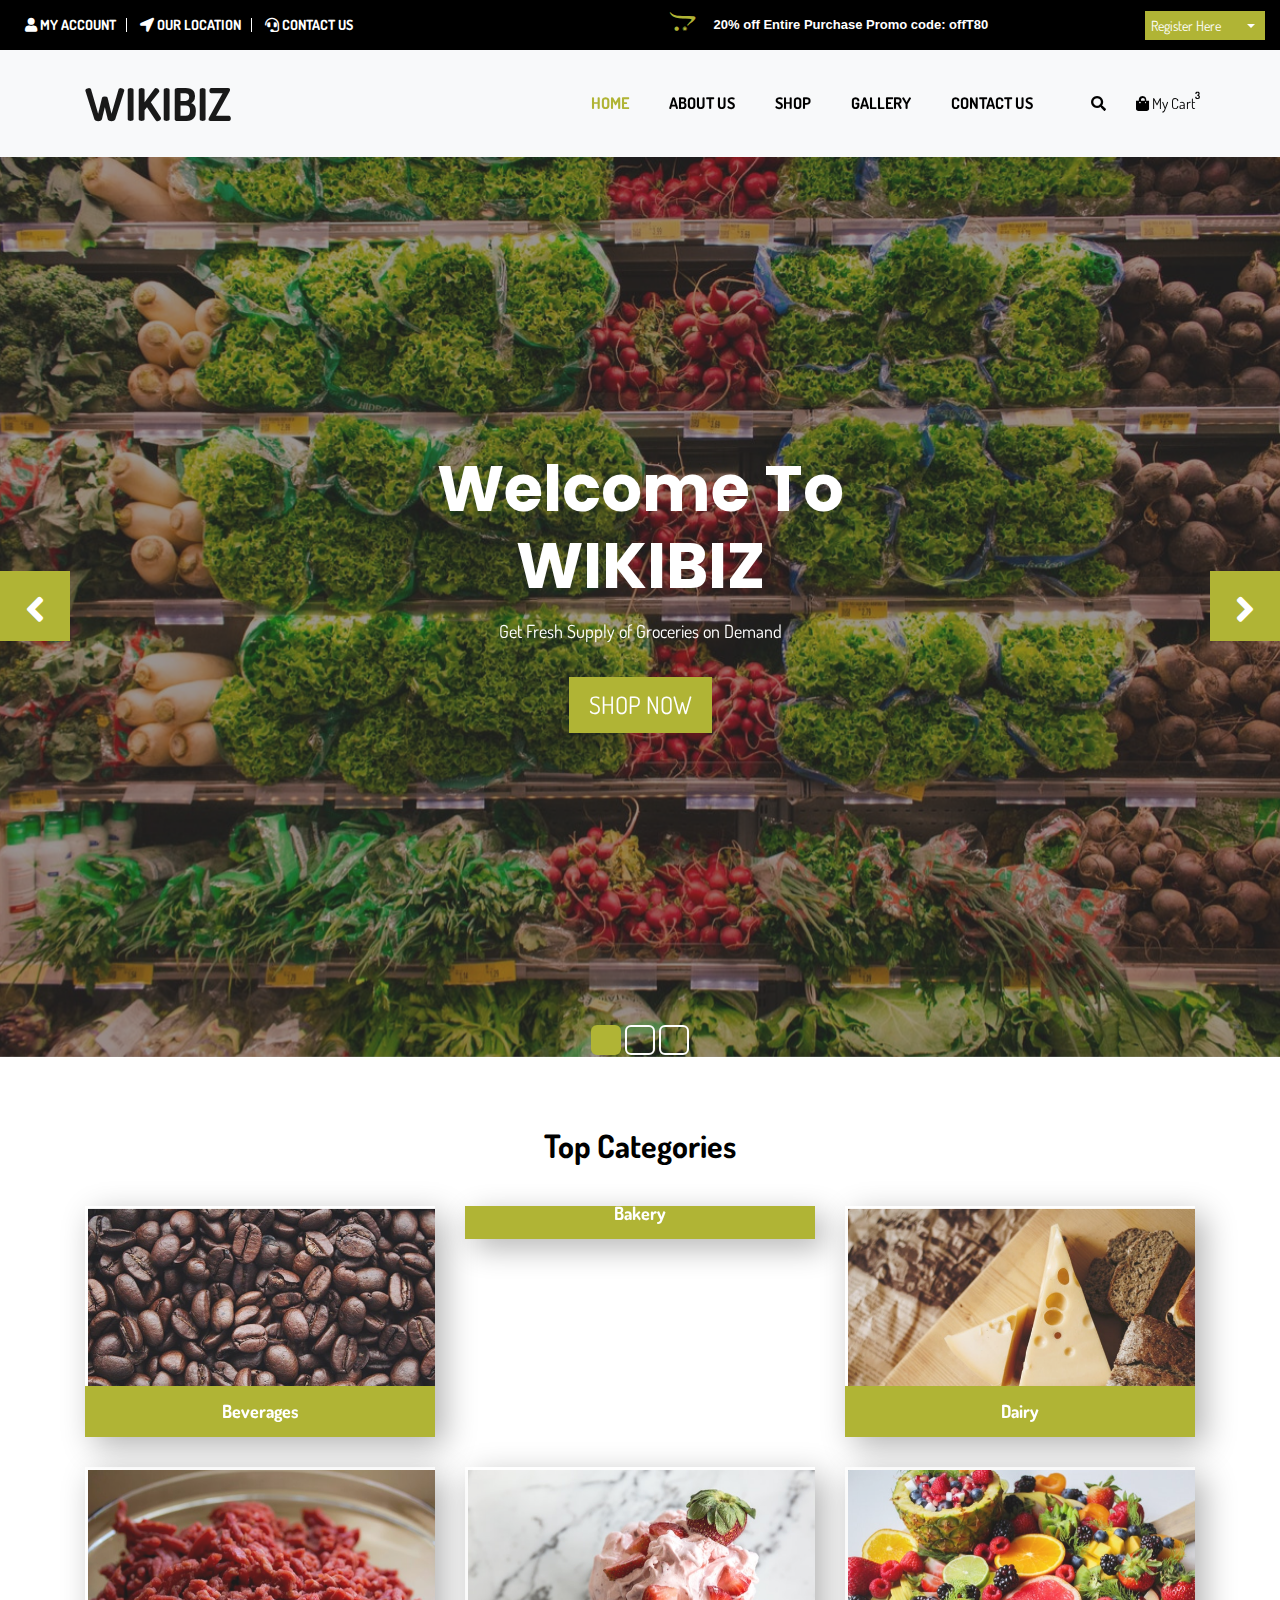
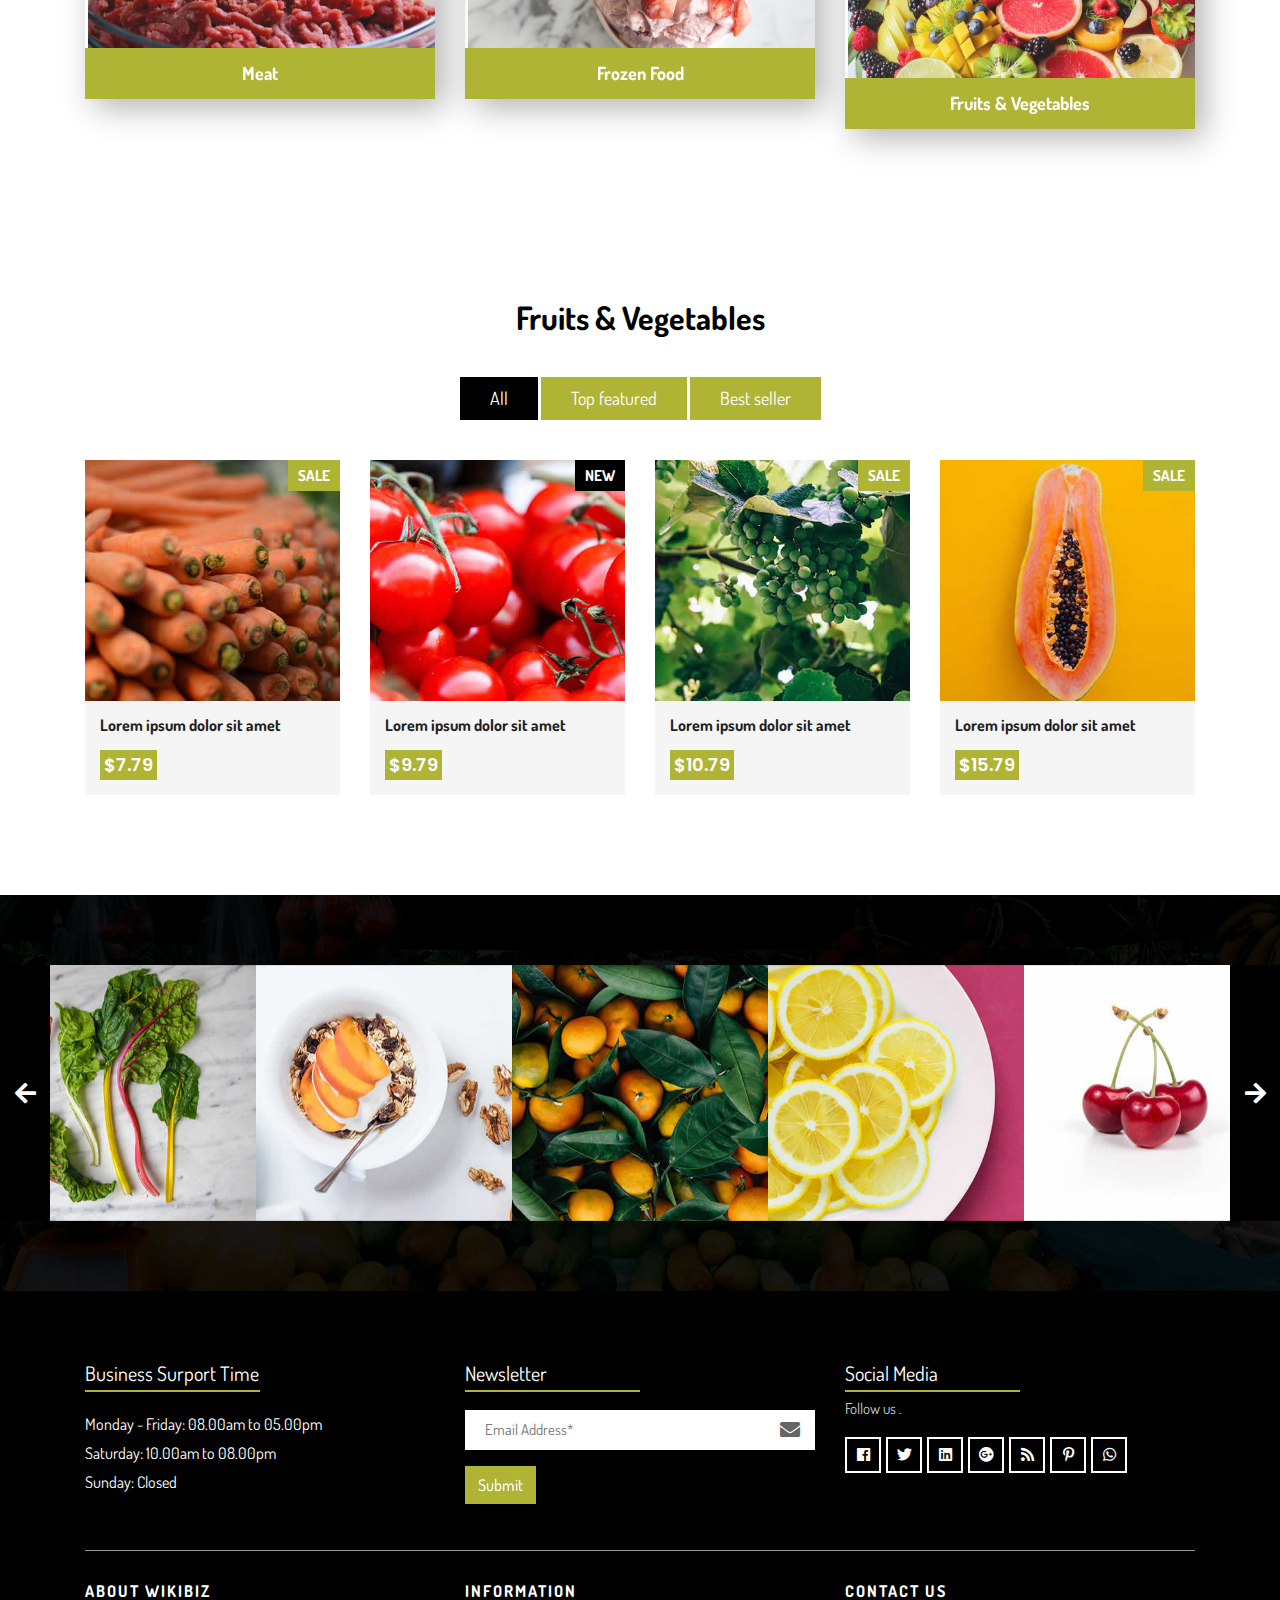
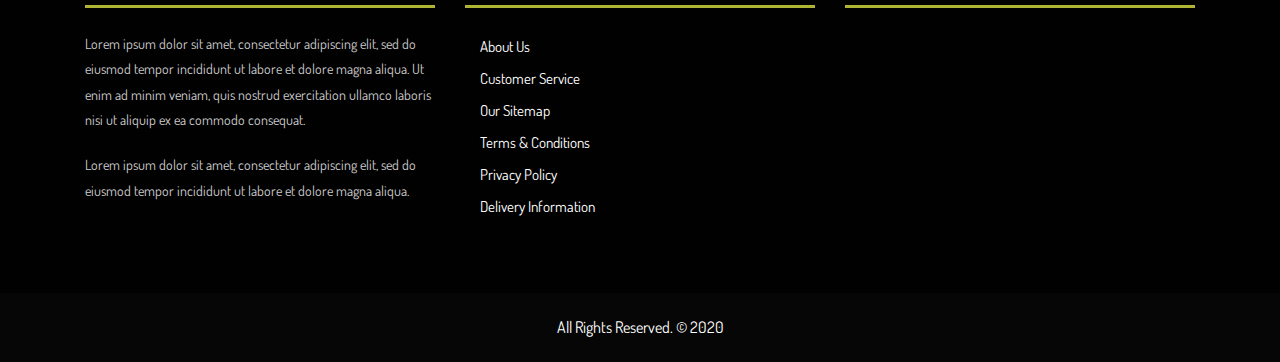
==== frontend/index.html @ c7c7b14a "added frontend" ====
<!DOCTYPE html>
<html lang="en">
<!-- Basic -->

<head>
    <meta charset="utf-8">
    <meta http-equiv="X-UA-Compatible" content="IE=edge">

    <!-- Mobile Metas -->
    <meta name="viewport" content="width=device-width, initial-scale=1">

    <!-- Site Metas -->
    <title>WikiBiz</title>
    <meta name="keywords" content="Groceries,e-commerce,online-shopping">
    <meta name="description" content="An online shopping site for groceries">
    <meta name="author" content="web-ecom-29">

    <!-- Site Icons -->
    <link rel="shortcut icon" href="images/favicon.ico" type="image/x-icon">
    <link rel="apple-touch-icon" href="images/apple-touch-icon.png">

    <!-- Bootstrap CSS -->
    <link rel="stylesheet" href="css/bootstrap.min.css">
    <!-- Site CSS -->
    <link rel="stylesheet" href="css/style.css">
    <!-- Responsive CSS -->
    <link rel="stylesheet" href="css/responsive.css">
    <!-- Custom CSS -->
    <link rel="stylesheet" href="css/custom.css">


</head>

<body>
    <!-- Start Main Top -->
    <div class="main-top">
        <div class="container-fluid">
            <div class="row">
                <div class="col-lg-6 col-md-6 col-sm-12 col-xs-12">
				
                    <div class="our-link">
                        <ul>
                            <li><a href="#"><i class="fa fa-user s_color"></i> My Account</a></li>
                            <li><a href="#"><i class="fas fa-location-arrow"></i> Our location</a></li>
                            <li><a href="#"><i class="fas fa-headset"></i> Contact Us</a></li>
                        </ul>
                    </div>
                </div>
                <div class="col-lg-6 col-md-6 col-sm-12 col-xs-12">
					<div class="login-box">
						<select id="basic" class="selectpicker show-tick form-control" data-placeholder="Sign In">
							<option>Register Here</option>
							<option>Sign In</option>
						</select>
					</div>
                    <div class="text-slid-box">
                        <div id="offer-box" class="carouselTicker">
                            <ul class="offer-box">
                                <li>
                                    <i class="fab fa-opencart"></i> 20% off Entire Purchase Promo code: offT80
                                </li>
                                <li>
                                    <i class="fab fa-opencart"></i> 50% - 80% off on Vegetables
                                </li>
                                <li>
                                    <i class="fab fa-opencart"></i> Off 10%! Shop Vegetables
                                </li>
                                <li>
                                    <i class="fab fa-opencart"></i> Off 50%! Shop Now
                                </li>
                                <li>
                                    <i class="fab fa-opencart"></i> Off 10%! Shop Vegetables
                                </li>
                                <li>
                                    <i class="fab fa-opencart"></i> 50% - 80% off on Vegetables
                                </li>
                                <li>
                                    <i class="fab fa-opencart"></i> 20% off Entire Purchase Promo code: offT30
                                </li>
                                <li>
                                    <i class="fab fa-opencart"></i> Off 50%! Shop Now 
                                </li>
                            </ul>
                        </div>
                    </div>
                </div>
            </div>
        </div>
    </div>
    <!-- End Main Top -->

    <!-- Start Main Top -->
    <header class="main-header">
        <!-- Start Navigation -->
        <nav class="navbar navbar-expand-lg navbar-light bg-light navbar-default bootsnav">
            <div class="container">
                <!-- Start Header Navigation -->
                <div class="navbar-header">
                    <button class="navbar-toggler" type="button" data-toggle="collapse" data-target="#navbar-menu" aria-controls="navbars-rs-food" aria-expanded="false" aria-label="Toggle navigation">
                    <i class="fa fa-bars"></i>
                </button>
                    <a  class="navbar-brand logo" href="index.html">WIKIBIZ</a>
                </div>
                <!-- End Header Navigation -->

                <!-- Collect the nav links, forms, and other content for toggling -->
                <div class="collapse navbar-collapse" id="navbar-menu">
                    <ul class="nav navbar-nav ml-auto" data-in="fadeInDown" data-out="fadeOutUp">
                        <li class="nav-item active"><a class="nav-link" href="index.html">Home</a></li>
                        <li class="nav-item"><a class="nav-link" href="about.html">About Us</a></li>
                        <li class="dropdown">
                            <a href="#" class="nav-link dropdown-toggle arrow" data-toggle="dropdown">SHOP</a>
                            <ul class="dropdown-menu">
								<li><a href="shop.html">Sidebar Shop</a></li>
								<li><a href="shop-detail.html">Shop Detail</a></li>
                                <li><a href="cart.html">Cart</a></li>
                                <li><a href="checkout.html">Checkout</a></li>
                                <li><a href="my-account.html">My Account</a></li>
                                <li><a href="wishlist.html">Wishlist</a></li>
                            </ul>
                        </li>
                        <li class="nav-item"><a class="nav-link" href="gallery.html">Gallery</a></li>
                        <li class="nav-item"><a class="nav-link" href="contact-us.html">Contact Us</a></li>
                    </ul>
                </div>
                <!-- /.navbar-collapse -->

                <!-- Start Atribute Navigation -->
                <div class="attr-nav">
                    <ul>
                        <li class="search"><a href="#"><i class="fa fa-search"></i></a></li>
                        <li class="side-menu">
							<a href="#">
								<i class="fa fa-shopping-bag"></i>
								<span class="badge">3</span>
								<p>My Cart</p>
							</a>
						</li>
                    </ul>
                </div>
                <!-- End Atribute Navigation -->
            </div>
            <!-- Start Side Menu -->
            <div class="side">
                <a href="#" class="close-side"><i class="fa fa-times"></i></a>
                <li class="cart-box">
                    <ul class="cart-list">
                        <li>
                            <a href="#" class="photo"><img src="images/img-pro-01.jpg" class="cart-thumb" alt="" /></a>
                            <h6><a href="#">Delica omtantur </a></h6>
                            <p>1x - <span class="price">$80.00</span></p>
                        </li>
                        <li>
                            <a href="#" class="photo"><img src="images/img-pro-02.jpg" class="cart-thumb" alt="" /></a>
                            <h6><a href="#">Omnes ocurreret</a></h6>
                            <p>1x - <span class="price">$60.00</span></p>
                        </li>
                        <li>
                            <a href="#" class="photo"><img src="images/img-pro-03.jpg" class="cart-thumb" alt="" /></a>
                            <h6><a href="#">Agam facilisis</a></h6>
                            <p>1x - <span class="price">$40.00</span></p>
                        </li>
                        <li class="total">
                            <a href="#" class="btn btn-default hvr-hover btn-cart">VIEW CART</a>
                            <span class="float-right"><strong>Total</strong>: $180.00</span>
                        </li>
                    </ul>
                </li>
            </div>
            <!-- End Side Menu -->
        </nav>
        <!-- End Navigation -->
    </header>
    <!-- End Main Top -->

    <!-- Start Top Search -->
    <div class="top-search">
        <div class="container">
            <div class="input-group">
                <span class="input-group-addon"><i class="fa fa-search"></i></span>
                <input type="text" class="form-control" placeholder="Search">
                <span class="input-group-addon close-search"><i class="fa fa-times"></i></span>
            </div>
        </div>
    </div>
    <!-- End Top Search -->

    <!-- Start Slider -->
    <div id="slides-shop" class="cover-slides">
        <ul class="slides-container">
            <li class="text-center">
                <img src="images/banner-01.jpg" alt="">
                <div class="container">
                    <div class="row">
                        <div class="col-md-12">
                            <h1 class="m-b-20"><strong>Welcome To <br> WIKIBIZ</strong></h1>
                            <p class="m-b-40">Get Fresh Supply of Groceries on Demand</p>
                            <p><a class="btn hvr-hover" href="#">Shop Now</a></p>
                        </div>
                    </div>
                </div>
            </li>
            <li class="text-center">
                <img src="images/banner-02.jpg" alt="">
                <div class="container">
                    <div class="row">
                        <div class="col-md-12">
                            <h1 class="m-b-20"><strong>Welcome To <br> WIKIBIZ</strong></h1>
                            <p class="m-b-40">We connet you to Farmers new You</p>
                            <p><a class="btn hvr-hover" href="#">Shop Now</a></p>
                        </div>
                    </div>
                </div>
            </li>
            <li class="text-center">
                <img src="images/banner-03.jpg" alt="">
                <div class="container">
                    <div class="row">
                        <div class="col-md-12">
                            <h1 class="m-b-20"><strong>Welcome To <br> WIKIBIZ</strong></h1>
                            <p class="m-b-40">We Spice your Meals</p>
                            <p><a class="btn hvr-hover" href="#">Shop New</a></p>
                        </div>
                    </div>
                </div>
            </li>
        </ul>
        <div class="slides-navigation">
            <a href="#" class="next"><i class="fa fa-angle-right" aria-hidden="true"></i></a>
            <a href="#" class="prev"><i class="fa fa-angle-left" aria-hidden="true"></i></a>
        </div>
    </div>
    <!-- End Slider -->

    <!-- Start Categories  -->
    <div class="categories-shop">
        <div class="container">
            <div class="row">

                <div class="col-lg-12">
                    <div class="title-all text-center">
                        <h1>Top Categories</h1>
                        </div>
                </div>
              
                <div class="col-lg-4 col-md-4 col-sm-12 col-xs-12">
                    <div class="shop-cat-box">
                        <img  class="img-fluid" src="images/beverages.jpg" alt="" />
                        <a class="btn hvr-hover" href="#">Beverages</a>
                    </div>
                </div>
                <div class="col-lg-4 col-md-4 col-sm-12 col-xs-12">
                    <div class="shop-cat-box">
                        <img class="img-fluid" src="/images/bakery.jpg" alt="" />
                        <a class="btn hvr-hover" href="#">Bakery</a>
                    </div>
                </div>
                <div class="col-lg-4 col-md-4 col-sm-12 col-xs-12">
                    <div class="shop-cat-box">
                        <img class="img-fluid" src="images/dairy.jpg" alt="" />
                        <a class="btn hvr-hover" href="#">Dairy</a>
                    </div>
                </div>
                <div class="col-lg-4 col-md-4 col-sm-12 col-xs-12">
                    <div class="shop-cat-box">
                        <img class="img-fluid" src="images/meat.jpg" alt="" />
                        <a class="btn hvr-hover" href="#">Meat</a>
                    </div>
                </div>
                <div class="col-lg-4 col-md-4 col-sm-12 col-xs-12">
                    <div class="shop-cat-box">
                        <img class="img-fluid" src="images/icecream.jpg" alt="" />
                        <a class="btn hvr-hover" href="#">Frozen Food</a>
                    </div>
                </div>
                <div class="col-lg-4 col-md-4 col-sm-12 col-xs-12">
                    <div class="shop-cat-box">
                        <img class="img-fluid" src="images/fruits.jpg" alt="" />
                        <a class="btn hvr-hover" href="#">Fruits & Vegetables</a>
                    </div>
                </div>
            </div>
        </div>
    </div>
    <!-- End Categories -->
	


    <!-- Start Products  -->
    <div class="products-box">
        <div class="container">
            <div class="row">
                <div class="col-lg-12">
                    <div class="title-all text-center">
                        <h1>Fruits & Vegetables</h1>
                      
                    </div>
                </div>
            </div>
            <div class="row">
                <div class="col-lg-12">
                    <div class="special-menu text-center">
                        <div class="button-group filter-button-group">
                            <button class="active" data-filter="*">All</button>
                            <button data-filter=".top-featured">Top featured</button>
                            <button data-filter=".best-seller">Best seller</button>
                        </div>
                    </div>
                </div>
            </div>

            <div class="row special-list">
                <div class="col-lg-3 col-md-6 special-grid best-seller">
                    <div class="products-single fix">
                        <div class="box-img-hover">
                            <div class="type-lb">
                                <p class="sale">Sale</p>
                            </div>
                            <img src="images/img-pro-01.jpg" class="img-fluid" alt="Image">
                            <div class="mask-icon">
                                <ul>
                                    <li><a href="#" data-toggle="tooltip" data-placement="right" title="View"><i class="fas fa-eye"></i></a></li>
                                    <li><a href="#" data-toggle="tooltip" data-placement="right" title="Compare"><i class="fas fa-sync-alt"></i></a></li>
                                    <li><a href="#" data-toggle="tooltip" data-placement="right" title="Add to Wishlist"><i class="far fa-heart"></i></a></li>
                                </ul>
                                <a class="cart" href="#">Add to Cart</a>
                            </div>
                        </div>
                        <div class="why-text">
                            <h4>Lorem ipsum dolor sit amet</h4>
                            <h5> $7.79</h5>
                        </div>
                    </div>
                </div>

                <div class="col-lg-3 col-md-6 special-grid top-featured">
                    <div class="products-single fix">
                        <div class="box-img-hover">
                            <div class="type-lb">
                                <p class="new">New</p>
                            </div>
                            <img src="images/img-pro-02.jpg" class="img-fluid" alt="Image">
                            <div class="mask-icon">
                                <ul>
                                    <li><a href="#" data-toggle="tooltip" data-placement="right" title="View"><i class="fas fa-eye"></i></a></li>
                                    <li><a href="#" data-toggle="tooltip" data-placement="right" title="Compare"><i class="fas fa-sync-alt"></i></a></li>
                                    <li><a href="#" data-toggle="tooltip" data-placement="right" title="Add to Wishlist"><i class="far fa-heart"></i></a></li>
                                </ul>
                                <a class="cart" href="#">Add to Cart</a>
                            </div>
                        </div>
                        <div class="why-text">
                            <h4>Lorem ipsum dolor sit amet</h4>
                            <h5> $9.79</h5>
                        </div>
                    </div>
                </div>

                <div class="col-lg-3 col-md-6 special-grid top-featured">
                    <div class="products-single fix">
                        <div class="box-img-hover">
                            <div class="type-lb">
                                <p class="sale">Sale</p>
                            </div>
                            <img src="images/img-pro-03.jpg" class="img-fluid" alt="Image">
                            <div class="mask-icon">
                                <ul>
                                    <li><a href="#" data-toggle="tooltip" data-placement="right" title="View"><i class="fas fa-eye"></i></a></li>
                                    <li><a href="#" data-toggle="tooltip" data-placement="right" title="Compare"><i class="fas fa-sync-alt"></i></a></li>
                                    <li><a href="#" data-toggle="tooltip" data-placement="right" title="Add to Wishlist"><i class="far fa-heart"></i></a></li>
                                </ul>
                                <a class="cart" href="#">Add to Cart</a>
                            </div>
                        </div>
                        <div class="why-text">
                            <h4>Lorem ipsum dolor sit amet</h4>
                            <h5> $10.79</h5>
                        </div>
                    </div>
                </div>

                <div class="col-lg-3 col-md-6 special-grid best-seller">
                    <div class="products-single fix">
                        <div class="box-img-hover">
                            <div class="type-lb">
                                <p class="sale">Sale</p>
                            </div>
                            <img src="images/img-pro-04.jpg" class="img-fluid" alt="Image">
                            <div class="mask-icon">
                                <ul>
                                    <li><a href="#" data-toggle="tooltip" data-placement="right" title="View"><i class="fas fa-eye"></i></a></li>
                                    <li><a href="#" data-toggle="tooltip" data-placement="right" title="Compare"><i class="fas fa-sync-alt"></i></a></li>
                                    <li><a href="#" data-toggle="tooltip" data-placement="right" title="Add to Wishlist"><i class="far fa-heart"></i></a></li>
                                </ul>
                                <a class="cart" href="#">Add to Cart</a>
                            </div>
                        </div>
                        <div class="why-text">
                            <h4>Lorem ipsum dolor sit amet</h4>
                            <h5> $15.79</h5>
                        </div>
                    </div>
                </div>
            </div>
        </div>
    </div>
    <!-- End Products  -->

  

    <!-- Start Instagram Feed  -->
    <div class="instagram-box">
        <div class="main-instagram owl-carousel owl-theme">
            <div class="item">
                <div class="ins-inner-box">
                    <img src="images/instagram-img-01.jpg" alt="" />
                    <div class="hov-in">
                        <a href="#"><i class="fab fa-instagram"></i></a>
                    </div>
                </div>
            </div>
            <div class="item">
                <div class="ins-inner-box">
                    <img src="images/instagram-img-02.jpg" alt="" />
                    <div class="hov-in">
                        <a href="#"><i class="fab fa-instagram"></i></a>
                    </div>
                </div>
            </div>
            <div class="item">
                <div class="ins-inner-box">
                    <img src="images/instagram-img-03.jpg" alt="" />
                    <div class="hov-in">
                        <a href="#"><i class="fab fa-instagram"></i></a>
                    </div>
                </div>
            </div>
            <div class="item">
                <div class="ins-inner-box">
                    <img src="images/instagram-img-04.jpg" alt="" />
                    <div class="hov-in">
                        <a href="#"><i class="fab fa-instagram"></i></a>
                    </div>
                </div>
            </div>
            <div class="item">
                <div class="ins-inner-box">
                    <img src="images/instagram-img-05.jpg" alt="" />
                    <div class="hov-in">
                        <a href="#"><i class="fab fa-instagram"></i></a>
                    </div>
                </div>
            </div>
            <div class="item">
                <div class="ins-inner-box">
                    <img src="images/instagram-img-06.jpg" alt="" />
                    <div class="hov-in">
                        <a href="#"><i class="fab fa-instagram"></i></a>
                    </div>
                </div>
            </div>
            <div class="item">
                <div class="ins-inner-box">
                    <img src="images/instagram-img-07.jpg" alt="" />
                    <div class="hov-in">
                        <a href="#"><i class="fab fa-instagram"></i></a>
                    </div>
                </div>
            </div>
            <div class="item">
                <div class="ins-inner-box">
                    <img src="images/instagram-img-08.jpg" alt="" />
                    <div class="hov-in">
                        <a href="#"><i class="fab fa-instagram"></i></a>
                    </div>
                </div>
            </div>
            <div class="item">
                <div class="ins-inner-box">
                    <img src="images/instagram-img-09.jpg" alt="" />
                    <div class="hov-in">
                        <a href="#"><i class="fab fa-instagram"></i></a>
                    </div>
                </div>
            </div>
            <div class="item">
                <div class="ins-inner-box">
                    <img src="images/instagram-img-05.jpg" alt="" />
                    <div class="hov-in">
                        <a href="#"><i class="fab fa-instagram"></i></a>
                    </div>
                </div>
            </div>
        </div>
    </div>
    <!-- End Instagram Feed  -->


    <!-- Start Footer  -->
    <footer>
        <div class="footer-main">
            <div class="container">
				<div class="row">
					<div class="col-lg-4 col-md-12 col-sm-12">
						<div class="footer-top-box">
							<h3>Business Surport Time</h3>
							<ul class="list-time">
								<li>Monday - Friday: 08.00am to 05.00pm</li> <li>Saturday: 10.00am to 08.00pm</li> <li>Sunday: <span>Closed</span></li>
							</ul>
						</div>
					</div>
					<div class="col-lg-4 col-md-12 col-sm-12">
						<div class="footer-top-box">
							<h3>Newsletter</h3>
							<form class="newsletter-box">
								<div class="form-group">
									<input class="" type="email" name="Email" placeholder="Email Address*" />
									<i class="fa fa-envelope"></i>
								</div>
								<button class="btn hvr-hover" type="submit">Submit</button>
							</form>
						</div>
					</div>
					<div class="col-lg-4 col-md-12 col-sm-12">
						<div class="footer-top-box">
							<h3>Social Media</h3>
							<p>Follow us .</p>
							<ul>
                                <li><a href="#"><i class="fab fa-facebook" aria-hidden="true"></i></a></li>
                                <li><a href="#"><i class="fab fa-twitter" aria-hidden="true"></i></a></li>
                                <li><a href="#"><i class="fab fa-linkedin" aria-hidden="true"></i></a></li>
                                <li><a href="#"><i class="fab fa-google-plus" aria-hidden="true"></i></a></li>
                                <li><a href="#"><i class="fa fa-rss" aria-hidden="true"></i></a></li>
                                <li><a href="#"><i class="fab fa-pinterest-p" aria-hidden="true"></i></a></li>
                                <li><a href="#"><i class="fab fa-whatsapp" aria-hidden="true"></i></a></li>
                            </ul>
						</div>
					</div>
				</div>
				<hr>
                <div class="row">
                    <div class="col-lg-4 col-md-12 col-sm-12">
                        <div class="footer-widget">
                            <h4>About WIKIBIZ</h4>
                            <p>Lorem ipsum dolor sit amet, consectetur adipiscing elit, sed do eiusmod tempor incididunt ut labore et dolore magna aliqua. Ut enim ad minim veniam, quis nostrud exercitation ullamco laboris nisi ut aliquip ex ea commodo consequat.</p> 
							<p>Lorem ipsum dolor sit amet, consectetur adipiscing elit, sed do eiusmod tempor incididunt ut labore et dolore magna aliqua. </p> 							
                        </div>
                    </div>
                    <div class="col-lg-4 col-md-12 col-sm-12">
                        <div class="footer-link">
                            <h4>Information</h4>
                            <ul>
                                <li><a href="#">About Us</a></li>
                                <li><a href="#">Customer Service</a></li>
                                <li><a href="#">Our Sitemap</a></li>
                                <li><a href="#">Terms &amp; Conditions</a></li>
                                <li><a href="#">Privacy Policy</a></li>
                                <li><a href="#">Delivery Information</a></li>
                            </ul>
                        </div>
                    </div>
                    <div class="col-lg-4 col-md-12 col-sm-12">
                        <div class="footer-link-contact">
                            <h4>Contact Us</h4>
                         
                        </div>
                    </div>
                </div>
            </div>
        </div>
    </footer>
    <!-- End Footer  -->

    <!-- Start copyright  -->
    <div class="footer-copyright">
        <p class="footer-company">All Rights Reserved. &copy; 2020 
           
    </div>
    <!-- End copyright  -->

    <a href="#" id="back-to-top" title="Back to top" style="display: none;">&uarr;</a>

    <!-- ALL JS FILES -->
    <script src="js/jquery-3.2.1.min.js"></script>
    <script src="js/popper.min.js"></script>
    <script src="js/bootstrap.min.js"></script>
    <!-- ALL PLUGINS -->
    <script src="js/jquery.superslides.min.js"></script>
    <script src="js/bootstrap-select.js"></script>
    <script src="js/inewsticker.js"></script>
    <script src="js/bootsnav.js."></script>
    <script src="js/images-loded.min.js"></script>
    <script src="js/isotope.min.js"></script>
    <script src="js/owl.carousel.min.js"></script>
    <script src="js/baguetteBox.min.js"></script>
    <script src="js/form-validator.min.js"></script>
    <script src="js/contact-form-script.js"></script>
    <script src="js/custom.js"></script>
</body>

</html>
---- frontend/css/style.css ----
/*------------------------------------------------------------------
    IMPORT FONTS
-------------------------------------------------------------------*/

@import url('https://fonts.googleapis.com/css?family=Poppins:400,500,600,700,800');
@import url('https://fonts.googleapis.com/css?family=Dosis:200,300,400,500,600,700');


/*

    font-family: 'Poppins', sans-serif;

    font-family: 'Dosis', sans-serif;

*/

/*------------------------------------------------------------------
    IMPORT FILES
-------------------------------------------------------------------*/

@import url(all.css);
@import url(superslides.css);
@import url(bootstrap-select.css);
@import url(carousel-ticker.css);
@import url(code_animate.css);
@import url(bootsnav.css);
@import url(owl.carousel.min.css);
@import url(jquery-ui.css);
@import url(nice-select.css);
@import url(baguetteBox.min.css);

/*------------------------------------------------------------------
    SKELETON
-------------------------------------------------------------------*/
 body {
     color: #666666;
     font-size: 15px;
     font-family: 'Dosis', sans-serif;
     line-height: 1.80857;
}
 a {
     color: #1f1f1f;
     text-decoration: none !important;
     outline: none !important;
     -webkit-transition: all .3s ease-in-out;
     -moz-transition: all .3s ease-in-out;
     -ms-transition: all .3s ease-in-out;
     -o-transition: all .3s ease-in-out;
     transition: all .3s ease-in-out;
}
 h1, h2, h3, h4, h5, h6 {
     letter-spacing: 0;
     font-weight: normal;
     position: relative;
     padding: 0 0 10px 0;
     font-weight: normal;
     line-height: 120% !important;
     color: #1f1f1f;
     margin: 0 
}
 h1 {
     font-size: 24px 
}
 h2 {
     font-size: 22px 
}
 h3 {
     font-size: 18px 
}
 h4 {
     font-size: 16px 
}
 h5 {
     font-size: 14px 
}
 h6 {
     font-size: 13px 
}
 h1 a, h2 a, h3 a, h4 a, h5 a, h6 a {
     color: #212121;
     text-decoration: none!important;
     opacity: 1 
}
 h1 a:hover, h2 a:hover, h3 a:hover, h4 a:hover, h5 a:hover, h6 a:hover {
     opacity: .8 
}
 a {
     color: #1f1f1f;
     text-decoration: none;
     outline: none;
}
 a, .btn {
     text-decoration: none !important;
     outline: none !important;
     -webkit-transition: all .3s ease-in-out;
     -moz-transition: all .3s ease-in-out;
     -ms-transition: all .3s ease-in-out;
     -o-transition: all .3s ease-in-out;
     transition: all .3s ease-in-out;
}
 .btn-custom {
     margin-top: 20px;
     background-color: transparent !important;
     border: 2px solid #ddd;
     padding: 12px 40px;
     font-size: 16px;
}
 .lead {
     font-size: 18px;
     line-height: 30px;
     color: #767676;
     margin: 0;
     padding: 0;
}
 blockquote {
     margin: 20px 0 20px;
     padding: 30px;
}
 ul, li, ol{
     list-style: none;
     margin: 0px;
     padding: 0px;
}
 button:focus{
     outline: none;
     box-shadow: none;
}
 :focus {
     outline: 0;
}
 p{
     margin: 0px;
}
 .bootstrap-select .dropdown-toggle:focus{
     outline: none !important;
}
 .form-control::-moz-placeholder {
     color: #ffffff;
     opacity: 1;
}
 .bootstrap-select .dropdown-toggle:focus{
     box-shadow: none !important 
}
/*------------------------------------------------------------------ LOADER -------------------------------------------------------------------*/
 #back-to-top {
     position: fixed;
     bottom: 40px;
     right: 40px;
     z-index: 9999;
     width: 32px;
     height: 32px;
     text-align: center;
     line-height: 5px;
     background: #b0b435;
     color: #ffffff;
     cursor: pointer;
     border: 0;
     border-radius: 0px;
     text-decoration: none;
     transition: opacity 0.2s ease-out;
     font-size: 28px;
}
/*------------------------------------------------------------------ HEADER -------------------------------------------------------------------*/
 .main-top{
     background: #000000;
     padding: 10px 0px;
}
 .custom-select-box{
     float: left;
     width: 95px;
     margin-right: 10px;
}
.custom-select-box .form-control{
     background: none;
     border: none;
}
 .custom-select-box .bootstrap-select .btn-light{
     padding: 4px;
     font-size: 14px;
     background: #b0b435;
     color: #fff;
     border: none;
     border-radius: 0px;
}
 .custom-select-box .bootstrap-select .btn-light span{
     padding: 2px;
     line-height: 15px;
}
 .dropdown-toggle::after{
     margin-left: -24px;
}
 .custom-select-box .dropdown-toggle::after {
     display: inline-block;
     width: 0;
     height: 0;
     margin-left: .255em;
     vertical-align: .255em;
     content: "";
     border-top: .3em solid;
     border-right: .3em solid transparent;
     border-bottom: 0;
     border-left: .3em solid transparent;
     position: absolute;
     top: 13px;
     right: 10px;
}
 .bootstrap-select.btn-group .dropdown-toggle .filter-option{
     overflow: inherit;
}
 .bootstrap-select.btn-group .dropdown-menu{
     border: none;
     padding: 0px;
     border-radius: 0px;
}
 .right-phone-box{
     float: left;
     margin-right: 10px;
}
 .right-phone-box p{
     margin: 0px;
     color: #ffffff;
     font-size: 14px;
     line-height: 30px;
}
 .right-phone-box p a{
     color: #ffffff;
}
 .right-phone-box p a:hover{
     color: #b0b435;
}
 .offer-box,.slide {
     color: #FFFFFF;
     font-size: 13px;
     padding: 2px 15px;
     font-family: 'Poppins', sans-serif;
}
 .offer-box li {
     font-weight: 600;
}
 .offer-box li i{
     margin-right: 15px;
     color: #b0b435;
     font-size: 20px;
}
 .our-link{
     float: left;
}
 .our-link ul li{
     display: inline-block;
     border-right: 1px solid #ffffff;
     padding: 0px 10px;
     line-height: 14px;
}
 .our-link ul{
     line-height: 30px;
}
 .our-link ul li a{
     color: #ffffff;
     font-weight: 700;
     text-transform: uppercase;
     font-size: 14px;
}
 .our-link ul li a:hover{
     color: #b0b435;
}
 .our-link ul li:last-child{
     border: none;
}
.login-box{
    float: right;
    width: 120px;
    margin-left: 20px;
}

.login-box .form-control{
     background: none;
     border: none;
}
 .login-box .bootstrap-select .btn-light{
     padding: 4px;
     font-size: 14px;
     background: #b0b435;
     color: #fff;
     border: none;
     border-radius: 0px;
}
 .login-box .bootstrap-select .btn-light span{
     padding: 2px;
     line-height: 15px;
}
.login-box .dropdown-toggle::after {
     display: inline-block;
     width: 0;
     height: 0;
     margin-left: .255em;
     vertical-align: .255em;
     content: "";
     border-top: .3em solid;
     border-right: .3em solid transparent;
     border-bottom: 0;
     border-left: .3em solid transparent;
     position: absolute;
     top: 13px;
     right: 10px;
}

.login-box .dropdown-item{
	padding: 5px 10px;
}

.bootstrap-select.btn-group .dropdown-menu a.dropdown-item span.dropdown-item-inner span.text{
	font-size: 13px;
}

 .main-header{
}
 .search a{
     color: #b0b435;
}
 .attr-nav > ul > li > a:hover{
     color: #b0b435;
}
 nav.navbar.bootsnav ul.nav > li > a{
     margin: 0px;
}
/* Navbar Adjusment =========================== */
/* Navbar Atribute ------*/
 .attr-nav > ul > li > a{
     padding: 28px 15px;
}
 ul.cart-list > li.total > .btn{
     border-bottom: solid 1px #cfcfcf !important;
     color: #000000 ;
     padding: 10px 15px;
     border: none;
     font-weight: 700;
     color: #ffffff;
}
 @media (min-width: 1024px) {
    /* Navbar General ------*/
     nav.navbar ul.nav > li > a{
         padding: 30px 15px;
         font-weight: 600;
    }
     nav.navbar .navbar-brand{
         margin-top: 0;
    }
     nav.navbar .navbar-brand{
         margin-top: 0;
    }
     nav.navbar li.dropdown ul.dropdown-menu{
         border-top: solid 5px;
    }
    /* Navbar Center ------*/
     nav.navbar-center .navbar-brand{
         margin: 0 !important;
    }
    /* Navbar Brand Top ------*/
     nav.navbar-brand-top .navbar-brand{
         margin: 10px !important;
    }
    /* Navbar Full ------*/
     nav.navbar-full .navbar-brand{
         position: relative;
         top: -15px;
    }
    /* Navbar Sidebar ------*/
     nav.navbar-sidebar ul.nav, nav.navbar-sidebar .navbar-brand{
         margin-bottom: 50px;
    }
     nav.navbar-sidebar ul.nav > li > a{
         padding: 10px 15px;
         font-weight: bold;
    }
    /* Navbar Transparent & Fixed ------*/
     nav.navbar.bootsnav.navbar-transparent.white{
         background-color: rgba(255,255,255,0.3);
         border-bottom: solid 1px #bbb;
    }
     nav.navbar.navbar-inverse.bootsnav.navbar-transparent.dark, nav.navbar.bootsnav.navbar-transparent.dark{
         background-color: rgba(0,0,0,0.3);
         border-bottom: solid 1px #555;
    }
     nav.navbar.bootsnav.navbar-transparent.white .attr-nav{
         border-left: solid 1px #bbb;
    }
     nav.navbar.navbar-inverse.bootsnav.navbar-transparent.dark .attr-nav, nav.navbar.bootsnav.navbar-transparent.dark .attr-nav{
         border-left: solid 1px #555;
    }
     nav.navbar.bootsnav.no-background.white .attr-nav > ul > li > a, nav.navbar.bootsnav.navbar-transparent.white .attr-nav > ul > li > a, nav.navbar.bootsnav.navbar-transparent.white ul.nav > li > a, nav.navbar.bootsnav.no-background.white ul.nav > li > a{
         color: #fff;
    }
     nav.navbar.bootsnav.navbar-transparent.dark .attr-nav > ul > li > a, nav.navbar.bootsnav.navbar-transparent.dark ul.nav > li > a{
         color: #eee;
    }
}
 @media (max-width: 992px) {
    /* Navbar General ------*/
     nav.navbar .navbar-brand{
         margin-top: 0;
         position: relative;
         top: -2px;
    }
     nav.navbar .navbar-brand img.logo{
         width: 160px;
    }
     .attr-nav > ul > li > a{
         padding: 16px 15px 15px;
    }
    /* Navbar Mobile slide ------*/
     nav.navbar.navbar-mobile ul.nav > li > a{
         padding: 15px 15px;
    }
     nav.navbar.navbar-mobile ul.nav ul.dropdown-menu > li > a{
         padding-right: 15px !important;
         padding-top: 15px !important;
         padding-bottom: 15px !important;
    }
     nav.navbar.navbar-mobile ul.nav ul.dropdown-menu .col-menu .title{
         padding-right: 30px !important;
         padding-top: 13px !important;
         padding-bottom: 13px !important;
    }
     nav.navbar.navbar-mobile ul.nav ul.dropdown-menu .col-menu ul.menu-col li a{
         padding-top: 13px !important;
         padding-bottom: 13px !important;
    }
    /* Navbar Full ------*/
     nav.navbar-full .navbar-brand{
         top: 0;
         padding-top: 10px;
    }
}
/* Navbar Inverse =================================*/
 nav.navbar.navbar-inverse{
     background-color: #222;
     border-bottom: solid 1px #303030;
}
 nav.navbar.navbar-inverse ul.cart-list > li.total > .btn{
     border-bottom: solid 1px #222 !important;
}
 nav.navbar.navbar-inverse ul.cart-list > li.total .pull-right{
     color: #fff;
}
 nav.navbar.navbar-inverse.megamenu ul.dropdown-menu.megamenu-content .content ul.menu-col li a, nav.navbar.navbar-inverse ul.nav > li > a{
     color: #eee;
}
 nav.navbar.navbar-inverse ul.nav > li.dropdown > a{
     background-color: #222;
}
 nav.navbar.navbar-inverse li.dropdown ul.dropdown-menu > li > a{
     color: #999;
}
 nav.navbar.navbar-inverse ul.nav .dropdown-menu h1, nav.navbar.navbar-inverse ul.nav .dropdown-menu h2, nav.navbar.navbar-inverse ul.nav .dropdown-menu h3, nav.navbar.navbar-inverse ul.nav .dropdown-menu h4, nav.navbar.navbar-inverse ul.nav .dropdown-menu h5, nav.navbar.navbar-inverse ul.nav .dropdown-menu h6{
     color: #fff;
}
 nav.navbar.navbar-inverse .form-control{
     background-color: #333;
     border-color: #303030;
     color: #fff;
}
 nav.navbar.navbar-inverse .attr-nav > ul > li > a{
     color: #eee;
}
 nav.navbar.navbar-inverse .attr-nav > ul > li.dropdown ul.dropdown-menu{
     background-color: #222;
     border-left: solid 1px #303030;
     border-bottom: solid 1px #303030;
     border-right: solid 1px #303030;
}
 nav.navbar.navbar-inverse ul.cart-list > li{
     border-bottom: solid 1px #303030;
     color: #eee;
}
 nav.navbar.navbar-inverse ul.cart-list > li img{
     border: solid 1px #303030;
}
 nav.navbar.navbar-inverse ul.cart-list > li.total{
     background-color: #333;
}
 nav.navbar.navbar-inverse .share ul > li > a{
     background-color: #555;
}
 nav.navbar.navbar-inverse .dropdown-tabs .tab-menu{
     border-right: solid 1px #303030;
}
 nav.navbar.navbar-inverse .dropdown-tabs .tab-menu > ul > li > a{
     border-bottom: solid 1px #303030;
}
 nav.navbar.navbar-inverse .dropdown-tabs .tab-content{
     border-left: solid 1px #303030;
}
 nav.navbar.navbar-inverse .dropdown-tabs .tab-menu > ul > li > a:hover, nav.navbar.navbar-inverse .dropdown-tabs .tab-menu > ul > li > a:focus, nav.navbar.navbar-inverse .dropdown-tabs .tab-menu > ul > li.active > a{
     background-color: #333 !important;
}
 nav.navbar-inverse.navbar-full ul.nav > li > a{
     border:none;
}
 nav.navbar-inverse.navbar-full .navbar-collapse .wrap-full-menu{
     background-color: #222;
}
 nav.navbar-inverse.navbar-full .navbar-toggle{
     background-color: #222 !important;
     color: #6f6f6f;
}
 nav.navbar.bootsnav ul.nav > li > a{
     position: relative;
     font-weight: 700;
     font-size: 16px;
     color: #000000;
	 text-transform: uppercase;
     padding-top: 10px;
     padding-bottom: 10px;
     padding-left: 10px;
     padding-right: 30px;
}
 nav.navbar.bootsnav ul.nav li.active > a{
     color: #b0b435;
}
 nav.navbar.bootsnav ul.nav li.active > a:hover{
     color: #b0b435;
}
 nav.navbar.bootsnav ul.nav li > a:hover{
     color: #b0b435;
}
 nav.navbar.bootsnav ul.nav li.megamenu-fw > a:hover{
     color: #b0b435;
}
 @media (min-width: 1024px) {
     nav.navbar.navbar-inverse ul.nav .dropdown-menu{
         background-color: #222 !important;
         border-left: solid 1px #303030 !important;
         border-bottom: solid 1px #303030 !important;
         border-right: solid 1px #303030 !important;
    }
     nav.navbar.navbar-inverse li.dropdown ul.dropdown-menu > li > a{
         border-bottom: solid 1px #303030;
    }
     nav.navbar.navbar-inverse ul.dropdown-menu.megamenu-content .col-menu{
         border-left: solid 1px #303030;
         border-right: solid 1px #303030;
    }
     nav.navbar.navbar-inverse.navbar-transparent.dark{
         background-color: rgba(0,0,0,0.3);
         border-bottom: solid 1px #999;
    }
     nav.navbar.navbar-inverse.navbar-transparent.dark .attr-nav{
         border-left: solid 1px #999;
    }
     nav.navbar.navbar-inverse.no-background.white .attr-nav > ul > li > a, nav.navbar.navbar-inverse.navbar-transparent.dark .attr-nav > ul > li > a, nav.navbar.navbar-inverse.navbar-transparent.dark ul.nav > li > a, nav.navbar.navbar-inverse.no-background.white ul.nav > li > a{
         color: #fff;
    }
     nav.navbar.navbar-inverse.no-background.dark .attr-nav > ul > li > a, nav.navbar.navbar-inverse.no-background.dark .attr-nav > ul > li > a, nav.navbar.navbar-inverse.no-background.dark ul.nav > li > a, nav.navbar.navbar-inverse.no-background.dark ul.nav > li > a{
         color: #3f3f3f;
    }
}
 @media (max-width: 992px) {
     nav.navbar.navbar-inverse .navbar-toggle{
         color: #eee;
         background-color: #222 !important;
    }
     nav.navbar.navbar-inverse .navbar-nav > li > a{
         border-top: solid 1px #303030;
         border-bottom: solid 1px #303030;
    }
     nav.navbar.navbar-inverse ul.nav li.dropdown ul.dropdown-menu > li > a{
         color: #999;
         border-bottom: solid 1px #303030;
    }
     nav.navbar.navbar-inverse .dropdown .megamenu-content .col-menu .title{
         border-bottom: solid 1px #303030;
         color: #eee;
    }
     nav.navbar.navbar-inverse .dropdown .megamenu-content .col-menu ul > li > a{
         border-bottom: solid 1px #303030;
         color: #999 !important;
    }
     nav.navbar.navbar-inverse .dropdown .megamenu-content .col-menu.on:last-child .title{
         border-bottom: solid 1px #303030;
    }
     nav.navbar.navbar-inverse .dropdown-tabs .tab-menu > ul{
         border-top: solid 1px #303030;
    }
     nav.navbar.navbar-inverse.navbar-mobile .navbar-collapse{
         background-color: #222;
    }
}
 @media (max-width: 767px) {
     nav.navbar.navbar-inverse.navbar-mobile ul.nav{
         border-top: solid 1px #222;
    }
}
 .arrow::before{
     font-family: 'FontAwesome';
     content: "\f0d7";
     margin-left: 5px;
     margin-top: 2px;
     border: none;
     display: inline-block;
     vertical-align: inherit;
     position: absolute;
     right: 10px;
     top: 10px;
}
 .dropdown-toggle::after{
     display: none;
}
 nav.navbar.bootsnav ul.navbar-nav li.dropdown ul.dropdown-menu li a{
     display: block;
	 padding: 6px 25px;
}

 nav.navbar.bootsnav ul.navbar-nav li.dropdown ul.dropdown-menu li a:hover{
	 
 }
 nav.navbar.bootsnav li.dropdown ul.dropdown-menu{
     left: auto;
}
.custom-select-box .dropdown-item{
	padding: 5px 10px;
}
 .btn-cart{
}
 .cart-list h6 a{
     font-size: 16px;
     font-weight: 700;
}
 .cart-list h6 a:hover{
     color: #b0b435;
}
 ul.cart-list p .price{
     font-weight: normal;
}
.side-menu p{
	display: inline-block;
}
 .col-menu .title{
     font-size: 20px;
     font-weight: 700;
     text-transform: uppercase;
}
 .hvr-hover{
     display: inline-block;
     vertical-align: middle;
     -webkit-transform: perspective(1px) translateZ(0);
     transform: perspective(1px) translateZ(0);
     box-shadow: 0 0 1px rgba(0, 0, 0, 0);
     position: relative;
     background: #b0b435;
     -webkit-transition-property: color;
     transition-property: color;
     -webkit-transition-duration: 0.3s;
     transition-duration: 0.3s;
     border-radius: 0;
     box-shadow: none;
}
 .hvr-hover::after {
    content: "";
	position: absolute;
	z-index: -1;
	top: 0;
	left: 0;
	right: 0;
	bottom: 0;
	background: #000000;
	border-radius: 100%;
	-webkit-transform: scale(0);
	transform: scale(0);
	-webkit-transition-property: transform;
	transition-property: transform;
	-webkit-transition-duration: 0.3s;
	transition-duration: 0.3s;
	-webkit-transition-timing-function: ease-out;
	transition-timing-function: ease-out;
}
 .hvr-hover:hover::after{
     -webkit-transform: scale(2);
	 transform: scale(2);
     color: #ffffff;
}
 .hvr-hover{
	 overflow: hidden;
}
 ul.cart-list > li.total > .btn:hover{
     color: #ffffff;
}
 .cart-box{
     margin-top: 40px;
     background: #ffffff;
}
 .main-header.fixed-menu {
     position: fixed;
     visibility: hidden;
     left: 0px;
     top: 0px;
     width: 100%;
     padding: 0px 0px;
     background: #ffffff;
     z-index: 0;
     transition: all 500ms ease;
     -moz-transition: all 500ms ease;
     -webkit-transition: all 500ms ease;
     -ms-transition: all 500ms ease;
     -o-transition: all 500ms ease;
     z-index: 999;
     opacity: 1;
     visibility: visible;
     -ms-animation-name: fadeInDown;
     -moz-animation-name: fadeInDown;
     -op-animation-name: fadeInDown;
     -webkit-animation-name: fadeInDown;
     animation-name: fadeInDown;
     -ms-animation-duration: 500ms;
     -moz-animation-duration: 500ms;
     -op-animation-duration: 500ms;
     -webkit-animation-duration: 500ms;
     animation-duration: 500ms;
     -ms-animation-timing-function: linear;
     -moz-animation-timing-function: linear;
     -op-animation-timing-function: linear;
     -webkit-animation-timing-function: linear;
     animation-timing-function: linear;
     -ms-animation-iteration-count: 1;
     -moz-animation-iteration-count: 1;
     -op-animation-iteration-count: 1;
     -webkit-animation-iteration-count: 1;
     animation-iteration-count: 1;
}
 .main-header.fixed-menu {
     padding: 0px;
     box-shadow: 0 0 8px 0 rgba(0,0,0,.12);
     border-radius: 0;
}
 .top-search .input-group-addon{
     line-height: 40px;
}
 .top-search input.form-control{
     color: #ffffff;
}
/*------------------------------------------------------------------ Slider -------------------------------------------------------------------*/
 .cover-slides{
     height: 100vh;
}
 .slides-navigation a {
     background: #b0b435;
     position: absolute;
     height: 70px;
     width: 70px;
     top: 50%;
     font-size: 20px;
     display: block;
     color: #fff;
     line-height: 90px;
     text-align: center;
     transition: all .3s ease-in-out;
}
 .slides-navigation a i{
     font-size: 40px;
}
 .slides-navigation a:hover {
     background: #000000;
}
 .cover-slides .container{
     height: 100%;
     position: relative;
     z-index: 2;
}
 .cover-slides .container > .row {
     -webkit-box-align: center;
     -ms-flex-align: center;
     align-items: center;
}
 .cover-slides .container > .row {
     height: 100%;
}
 .overlay-background {
     background: #333;
     position: absolute;
     height: 100%;
     width: 100%;
     left: 0;
     top: 0;
     opacity: 0.5;
}
 .cover-slides h1{
     font-family: 'Poppins', sans-serif;
     font-weight: 500;
     font-size: 64px;
     color: #fff;
}
 .cover-slides p{
     font-size: 18px;
     color: #fff;
     padding-bottom: 30px;
}
 .slides-pagination a{
     border: 2px solid #ffffff;
	 border-radius: 6px;
}
 .slides-pagination a.current{
     background: #b0b435;
     border: 2px solid #b0b435;
}
 .cover-slides p a{
     font-size: 24px;
     color: #ffffff;
     border: none;
     text-transform: uppercase;
     padding: 10px 20px;
}
/*------------------------------------------------------------------ Categories Shop -------------------------------------------------------------------*/
 .categories-shop{
     padding: 70px 0px;
}
 .shop-cat-box{
     margin-bottom: 30px;
     position: relative;
     padding: 3px;
     overflow: hidden;
     border: 0px solid #000000;
	 box-shadow: 9px 9px 30px 0px rgba(0, 0, 0, 0.3);
	-webkit-transition: all 0.3s ease;
	transition: all 0.3s ease-in-out 0s;
}
 .shop-cat-box img{
     margin: -10px 0 0 -10px;
     max-width: none;
     width: -webkit-calc(100% + 10px);
     width: calc(100% + 10px);
     opacity: 0.9;
     -webkit-transition: opacity 0.35s, -webkit-transform 0.35s;
     transition: opacity 0.35s, transform 0.35s;
     -webkit-transform: translate3d(10px,10px,0);
     transform: translate3d(10px,10px,0);
     -webkit-backface-visibility: hidden;
     backface-visibility: hidden;
}
 .shop-cat-box:hover img{
     opacity: 0.6;
     -webkit-transform: translate3d(0,0,0);
     transform: translate3d(0,0,0);
}
 .shop-cat-box a{
     position: absolute;
     z-index: 2;
     bottom: 0px;
     left: 0px;
     right: 0;
     margin: 0 auto;
     text-align: center;
     border: none;
     color: #ffffff;
     font-size: 18px;
     font-weight: 700;
     padding: 12px 0px;
}

.box-add-products{
	padding: 70px 0px;
	background-color: #f4f4f4;
}

.offer-box{
	position: relative;
	overflow: hidden;
}

.offer-box-products{
	box-shadow: 0px 0px 15px 0px rgba(0, 0, 0, 0.1);
	-webkit-transition: all 0.3s ease;
	transition: all 0.3s ease-in-out 0s;
}

.offer-box-products:hover{
	-webkit-transform: translateY(6px);
	transform: translateY(6px);
	box-shadow: 0px 9px 15px 0px rgba(0, 0, 0, 0.1);
}

/*------------------------------------------------------------------ Products -------------------------------------------------------------------*/
 .title-all{
     margin-bottom: 30px;
}
 .title-all h1{
     font-size: 32px;
     font-weight: 700;
     color: #000000;
}
 .title-all p{
     color: #999999;
     font-size: 16px;
}
 .products-box{
     padding: 70px 0px;
}
 .special-menu{
     margin-bottom: 40px;
}
 .filter-button-group{
     display: inline-block;
}
 .filter-button-group button{
     background: #b0b435;
     color: #ffffff;
     border: none;
     cursor: pointer;
     padding: 5px 30px;
     font-size: 18px;
}
 .filter-button-group button.active{
     background: #000000;
}
 .filter-button-group button{
}
 .products-single {
     overflow: hidden;
     position: relative;
     margin-bottom: 30px;
}
 .products-single .box-img-hover{
     overflow: hidden;
     position: relative;
}
 .box-img-hover img{
     margin: 0 auto;
     text-align: center;
     display: block;
}
 .type-lb{
     position: absolute;
     top: 0px;
     right: 0px;
     z-index:8;
}
 .type-lb .sale{
     background: #b0b435;
     color: #ffffff;
     padding: 2px 10px;
     font-weight: 700;
     text-transform: uppercase;
}
 .type-lb .new{
     background: #000000;
     color: #ffffff;
     padding: 2px 10px;
     font-weight: 700;
     text-transform: uppercase;
}
 .why-text{
     background: #f5f5f5;
     padding: 15px;
}
 .why-text h4{
     font-size: 16px;
     font-weight: 700;
     padding-bottom: 15px;
}
 .why-text h5{
     font-size: 18px;
     font-family: 'Poppins', sans-serif;
     padding: 4px;
	 display: inline-block;
	 background: #b0b435;
	 color: #ffffff;
     font-weight: 600;
}
 .mask-icon{
     width: 100%;
     height: 100%;
     position: absolute;
     overflow: hidden;
     top: 0;
     left: 0;
}
 .mask-icon ul{
     display: inline-block;
	 position: absolute;
	 bottom: 0;
	 right: 0;
}
 .mask-icon ul li{
     background: #b0b435;
}
 .mask-icon ul li a{
     color: #ffffff;
     padding: 5px 10px;
     display: block;
}
 .mask-icon a.cart{
     background: #b0b435;
     position: absolute;
     bottom: 0;
     left: 0px;
     padding: 10px 20px;
     font-weight: 700;
     color: #ffffff;
}
 .mask-icon a.cart:hover{
     background: #000000;
     color: #ffffff;
}
 .mask-icon ul li a:hover{
     background: #000000;
     color: #ffffff;
}
 .products-single .mask-icon{
     background: rgba(1,1,1, 0.5);
     top: -100%;
     -ms-filter: "progid: DXImageTransform.Microsoft.Alpha(Opacity=0)";
     filter: alpha(opacity=0);
     opacity: 0;
     -webkit-transition: all 0.3s ease-out 0.5s;
     -moz-transition: all 0.3s ease-out 0.5s;
     -o-transition: all 0.3s ease-out 0.5s;
     -ms-transition: all 0.3s ease-out 0.5s;
     transition: all 0.3s ease-out 0.5s;
}
 .products-single:hover .mask-icon{
     -ms-filter: "progid: DXImageTransform.Microsoft.Alpha(Opacity=100)";
     filter: alpha(opacity=100);
     opacity: 1;
     top: 0px;
     -webkit-transition-delay: 0s;
     -moz-transition-delay: 0s;
     -o-transition-delay: 0s;
     -ms-transition-delay: 0s;
     transition-delay: 0s;
     -webkit-animation: bounceY 0.9s linear;
     -moz-animation: bounceY 0.9s linear;
     -ms-animation: bounceY 0.9s linear;
     animation: bounceY 0.9s linear;
}
 @keyframes bounceY {
     0% {
         transform: translateY(-205px);
    }
     40% {
         transform: translateY(-100px);
    }
     65% {
         transform: translateY(-52px);
    }
     82% {
         transform: translateY(-25px);
    }
     92% {
         transform: translateY(-12px);
    }
     55%, 75%, 87%, 97%, 100% {
         transform: translateY(0px);
    }
}
 @-moz-keyframes bounceY {
     0% {
         -moz-transform: translateY(-205px);
    }
     40% {
         -moz-transform: translateY(-100px);
    }
     65% {
         -moz-transform: translateY(-52px);
    }
     82% {
         -moz-transform: translateY(-25px);
    }
     92% {
         -moz-transform: translateY(-12px);
    }
     55%, 75%, 87%, 97%, 100% {
         -moz-transform: translateY(0px);
    }
}
 @-webkit-keyframes bounceY {
     0% {
         -webkit-transform: translateY(-205px);
    }
     40% {
         -webkit-transform: translateY(-100px);
    }
     65% {
         -webkit-transform: translateY(-52px);
    }
     82% {
         -webkit-transform: translateY(-25px);
    }
     92% {
         -webkit-transform: translateY(-12px);
    }
     55%, 75%, 87%, 97%, 100% {
         -webkit-transform: translateY(0px);
    }
}




/*------------------------------------------------------------------ Blog -------------------------------------------------------------------*/
 .latest-blog{
     padding: 70px 0px;
     background: #f5f5f5;
}
 .blog-box{
     -webkit-box-shadow: 0px 5px 35px 0px rgba(148, 146, 245, 0.15);
     box-shadow: 0px 5px 35px 0px rgba(148, 146, 245, 0.15);
     background: #ffffff;
     margin-bottom: 30px;
}
 .blog-content{
     position: relative;
}
 .title-blog{
     padding: 40px 30px 40px 30px;
}
 .title-blog h3{
     font-size: 20px;
     font-weight: 700;
     color: #000000;
}
 .title-blog p{
     margin: 0px;
}
 .option-blog {
     position: absolute;
     bottom: 0px;
     left: 0px;
	 right: 0px;
	 margin: 0 auto;
	 text-align: center;
}
 .option-blog li{
	 display: inline-block;
 }
 .option-blog li a{
     background: #000000;
     display: inline-block;
     font-size: 18px;
     color: #ffffff;
     width: 34px;
     height: 34px;
     text-align: center;
     line-height: 34px;
}
 .option-blog li a:hover{
     background: #b0b435;
     color: #ffffff;
}
 .tooltip-inner {
     background-color: #b0b435;
}
 .tooltip.bs-tooltip-right .arrow:before {
     border-right-color: #b0b435 !important;
     padding-top: 0px !important;
     top: 0px !important;
}
 .tooltip.bs-tooltip-left .arrow:before {
     border-left-color: #b0b435 !important;
	 padding-top: 0px !important;
	 padding-right: 5px !important;
     top: 0px !important;
}
 .tooltip.bs-tooltip-bottom .arrow:before {
     border-right-color: #b0b435 !important;
}
 .tooltip.bs-tooltip-top .arrow:before {
     border-top-color: #b0b435 !important;
	 padding-top: 0px !important;
     top: 0px !important;
}
/*------------------------------------------------------------------ Instagram Feed -------------------------------------------------------------------*/
 .instagram-box{
     padding: 70px 0px;
     background: url(../images/ins-bg.jpg) no-repeat center center;
     background-size: auto auto;
     -webkit-background-size: cover;
     -moz-background-size: cover;
     -ms-background-size: cover;
     -o-background-size: cover;
     background-size: cover;
     position: relative;
}
 .instagram-box::before{
     background: rgba(0,0,0,0.9);
     width: 100%;
     height: 100%;
     left: 0px;
     top: 0px;
     content: "" ;
     position: absolute;
     z-index: 0;
}
 .main-instagram.owl-carousel .owl-nav button.owl-prev{
     background: #000000;
     position: absolute;
     z-index: 1;
     display: block;
     height: 100%;
     width: 50px;
     line-height: 0px;
     font-size: 24px;
     cursor: pointer;
     color: #ffffff;
     top: 0;
     padding: 0;
     margin-top: 0;
     opacity: 1;
     left: 0px;
     -webkit-transition: all 0.3s ease;
     -o-transition: all 0.3s ease;
     transition: all 0.3s ease;
}
 .main-instagram.owl-carousel .owl-nav button.owl-next{
     background: #000000;
     position: absolute;
     z-index: 1;
     display: block;
     height: 100%;
     width: 50px;
     line-height: 0px;
     font-size: 24px;
     cursor: pointer;
     color: #ffffff;
     top: 0;
     padding: 0;
     margin-top: 0;
     opacity: 1;
     right: 0px;
     -webkit-transition: all 0.3s ease;
     -o-transition: all 0.3s ease;
     transition: all 0.3s ease;
}
 .main-instagram.owl-carousel .owl-nav button.owl-next:hover, .main-instagram.owl-carousel .owl-nav button.owl-prev:hover{
     background: #b0b435;
}
 .ins-inner-box{
     position: relative;
}
 .hov-in{
     opacity: 0;
     background: rgba(211,59,51, 0.5);
     bottom: -100%;
     position: absolute;
     width: 100%;
     height: 100%;
     -webkit-transition: all 0.3s ease-out 0.5s;
     -moz-transition: all 0.3s ease-out 0.5s;
     -o-transition: all 0.3s ease-out 0.5s;
     -ms-transition: all 0.3s ease-out 0.5s;
     transition: all 0.3s ease-out 0.5s;
     text-align: center;
     display: table;
}
 .hov-in a{
     display: table-cell;
     vertical-align: middle;
     height: 100%;
}
 .hov-in i{
     color: #000000;
     font-size: 48px;
     position: relative;
     z-index: 2;
}
 .hov-in a i:hover{
     color: #ffffff;
}
 .ins-inner-box:hover .hov-in{
     bottom: 0;
     opacity: 1;
}
/*------------------------------------------------------------------ Footer Main -------------------------------------------------------------------*/
 .footer-main{
     padding: 70px 0px;
     background: #010101;
}
.footer-main hr{
	border-top: 1px solid rgba(255,255,255,.6);
}
.footer-top-box{
	margin-bottom: 30px;
}
.footer-top-box h3{
	color: #ffffff;
	position: relative;
	font-size: 20px;
}
.footer-top-box h3::before {
    border-bottom: 2px solid #b0b435;
    content: "";
    height: 3px;
    width: 50%;
    position: absolute;
    bottom: 3px;
    left: 0px;
}
.list-time{
	margin-top: 15px;
}
.footer-top-box .list-time li{
	color: #ffffff;
	font-size: 16px;
	display: block;
	float: none;
}

.newsletter-box{
	margin-top: 15px;
	position: relative;
}
.newsletter-box input{
	height: 40px;
	border: none;
	padding: 0 10px;
	background: transparent;
	border-radius: 0;
	background: #fff;
	padding: 0 20px;
	width: 100%;
}
.newsletter-box i{
	position: absolute;
	right: 15px;
	top: 10px;
	font-size: 20px;
}
.newsletter-box button{	
	color: #ffffff;
	font-size: 16px;
	font-weight: 500;
	
}
 .footer-top-box p{
	 padding-bottom: 15px;
	 color: #cccccc;
 }

 .footer-top-box ul{
     display: inline-block;
}
 .footer-top-box ul li {
     float: left;
     margin-right: 5px;
}
 .footer-top-box ul li a {
     color: #ffffff;
     display: inline-block;
     width: 36px;
     height: 36px;
     border: 2px solid #ffffff;
     text-align: center;
     line-height: 32px;
}
 .footer-top-box ul li a:hover {
     color: #b0b435;
     border-color: #b0b435;
}
.footer-widget, .footer-link, .footer-link-contact{
	margin-top: 15px;
}
 .footer-widget h4 {
     color: #ffffff;
     font-size: 16px;
     text-transform: uppercase;
     letter-spacing: 2px;
     margin-bottom: 20px;
     position: relative;
     font-weight: 700;
}
 .footer-widget h4::before {
     border-bottom: 3px solid #b0b435;
     content: "";
     height: 3px;
     width: 100%;
     position: absolute;
     bottom: 3px;
     left: 0px;
}
 .footer-widget p {
     color: #cccccc;
     font-weight: 400;
     font-size: 14px;
     padding-bottom: 20px;
}

 .footer-link{
}
 .footer-link h4{
     color: #ffffff;
     font-size: 16px;
     text-transform: uppercase;
     letter-spacing: 2px;
     margin-bottom: 20px;
     position: relative;
     font-weight: 700;
}
 .footer-link h4::before {
     border-bottom: 3px solid #b0b435;
     content: "";
     height: 3px;
     width: 100%;
     position: absolute;
     bottom: 3px;
     left: 0px;
}
 .footer-link ul li {
     margin-right: 5px;
}
 .footer-link ul li a {
     color: #ffffff;
     text-align: left;
     display: block;
     line-height: 32px;
     position: relative;
     padding-left: 15px;
     transition: all .3s ease-in-out;
     -webkit-transition: all .3s ease-in-out;
     -moz-transition: all .3s ease-in-out;
     -o-transition: all .3s ease-in-out;
     -ms-transition: all .3s ease-in-out;
}
 .footer-link ul li a::before {
     font-family: FontAwesome;
     content: "\f105";
     position: absolute;
     left: 5px;
     line-height: 35px;
     font-size: 16px;
     transition: all .3s ease-in-out;
     -webkit-transition: all .3s ease-in-out;
     -moz-transition: all .3s ease-in-out;
     -o-transition: all .3s ease-in-out;
     -ms-transition: all .3s ease-in-out;
}
 .footer-link ul li a:hover::before {
     left: 5px;
}
 .footer-link ul li a:hover {
     color: #b0b435;
     border-color: #b0b435;
     padding-left: 20px;
}
 .footer-link-contact h4{
     color: #ffffff;
     font-size: 16px;
     text-transform: uppercase;
     letter-spacing: 2px;
     margin-bottom: 20px;
     position: relative;
     font-weight: 700;
}
 .footer-link-contact h4::before {
     border-bottom: 3px solid #b0b435;
     content: "";
     height: 3px;
     width: 100%;
     position: absolute;
     bottom: 3px;
     left: 0px;
}
 .footer-link-contact ul li{
     margin-bottom: 12px;
}
 .footer-link-contact ul li i{
     position: absolute;
     left: 0;
     top: 5px;
     padding-right: 6px;
}
 .footer-link-contact ul li p{
     padding-left: 25px;
     color: #cccccc;
     position: relative;
}
 .footer-link-contact ul li p{
     font-size: 16px;
     color: #cccccc;
     font-weight: 300;
     padding-right: 16px;
     line-height: 24px;
}
 .footer-link-contact ul li p a{
     color: #cccccc;
}
 .footer-link-contact ul li p a:hover{
     color: #b0b435;
}
/*------------------------------------------------------------------ Copyright -------------------------------------------------------------------*/
 .footer-copyright{
     background: #060606;
     padding: 20px 0px;
     position: relative;
}
 .footer-copyright p {
     text-align: center;
     color: #ffffff;
     font-size: 16px;
}
 .footer-copyright p a{
     color: #ffffff;
}
 .footer-copyright p a:hover{
     color: #b0b435;
}
/*------------------------------------------------------------------ All Pages -------------------------------------------------------------------*/
 .all-title-box{
     background: url("../images/all-bg-title.jpg") no-repeat center center;
     -webkit-background-size: cover;
     -moz-background-size: cover;
     -ms-background-size: cover;
     -o-background-size: cover;
     background-size: cover;
     text-align: center;
     background-attachment: fixed;
     padding: 70px 0px;
     position: relative;
}
 .all-title-box::before{
     background: rgba(0,0,0,0.6);
     content: "";
     position: absolute;
     z-index: 0;
     width: 100%;
     height: 100%;
     left: 0px;
     top: 0px;
}
 .all-title-box h2{
     font-size: 28px;
     font-weight: 700;
     color: #ffffff;
	 float: left;
     padding: 10px 0px;
}
 .all-title-box .breadcrumb{
     background: #b0b435;
     margin: 0px;
     display: inline-block;
     border-radius: 0px;
	 float: right;
}
 .all-title-box .breadcrumb li{
     display: inline-block;
     color: #000000;
     font-size: 16px;
}
 .all-title-box .breadcrumb li a{
     color: #ffffff;
     font-size: 16px;
}
 .all-title-box .breadcrumb-item + .breadcrumb-item::before{
     color: #000000;
}
 .about-box-main{
     padding: 70px 0px;
}
 .noo-sh-title{
     font-size: 28px;
     text-transform: uppercase;
     font-style: normal;
     font-weight: 700;
	 margin-bottom: 30px;
}
.noo-sh-title-top{
     font-size: 28px;
     text-transform: uppercase;
     font-style: normal;
     font-weight: 700;
	 margin-bottom: 0px;
}
 .about-box-main p{
     padding-bottom: 20px;
}
 .service-block-inner {
     padding: 15px 20px;
     position: relative;
     margin-bottom: 30px;
}

.about-box-main a{
	color: #ffffff;
	font-size: 18px;
	font-weight: 700;
	border: none;
}

.about-box-main a.btn{
	padding: 12px 15px;
}

 .service-block-inner::before {
     content: "";
     width: 100%;
     height: 5px;
     border-radius: 0px;
     background: #000000;
     position: absolute;
     top: 0;
     left: 0;
     transition: all 0.5s ease 0s;
}
 .service-block-inner::after {
     content: "";
     width: 100%;
     height: 0;
     border-radius: 0px;
     background: #b0b435;
     position: absolute;
     top: 0;
     left: 0;
	 z-index: -1;
     transition: all 0.5s ease 0s;
}
 .service-block-inner h3 {
     font-size: 24px;
     text-transform: uppercase;
     font-weight: 600;
}
 .service-block-inner p {
     margin: 0px;
     font-size: 16px;
     font-weight: 300;
     padding-bottom: 0px;
}
 .service-block-inner:hover::after {
     height: 100%;
}

.service-block-inner:hover h3{
	color: #ffffff;
	transition: all 0.5s ease 0s;
}

.service-block-inner:hover p{
	color: #ffffff;
	transition: all 0.5s ease 0s;
}

 .our-team{
     box-shadow: 0 0 0 rgba(0, 0, 0, 0.3);
     overflow: hidden;
     position: relative;
     transition: all 0.3s ease 0s;
}
 .our-team:hover{
     box-shadow: 0 0 10px rgba(0, 0, 0, 0.2);
}
 .our-team img{
     width: 100%;
     height: auto;
     transition: all 0.3s ease-in-out 0s;
}
 .our-team:hover img{
     opacity: 0.5;
}
 .our-team .team-content{
     color: #000;
     opacity: 1;
     position: absolute;
     bottom: 0px;
     left: 0px;
	 background: #ffffff;
	 padding-left: 55px;
	 width: 100%;
     transition: all 0.3s ease 0s;
}
 .our-team .title{
     display: block;
     font-size: 20px;
     font-weight: 700;
     margin: 0 0 7px 0;
}
 .our-team .post{
     display: block;
     font-size: 15px;
}
 .our-team .social{
     list-style: none;
     padding: 0;
     margin: 0;
     width: 35px;
     text-align: center;
     opacity: 0;
     position: absolute;
     bottom: 35px;
	 right: 0px;
     transition: all 0.3s ease 0s;
}
 .our-team:hover .social{
     opacity: 1;
}
 .our-team .social li{
     display: block;
}
 .our-team .social li a{
     display: inline-block;
     width: 35px;
     height: 35px;
     line-height: 35px;
     background: #000000;
     font-size: 17px;
     color: #fff;
     opacity: 0.9;
     position: relative;
     transform: translate(35px, -35px);
     transition: all 0.3s ease-in-out 0s 
}
 .our-team .social li a:hover{
     width: 35px;
     background: #b0b435;
     transition-delay: 0s;
}
 .our-team .icon{
     width: 35px;
     height: 35px;
     line-height: 35px;
     background: #b0b435;
     text-align: center;
     color: #fff;
     position: absolute;
     bottom: 0;
}
 .team-description{
     padding: 20px 0px;
}
 .team-description p{
     font-size: 14px;
     margin: 0px;
}
 .hover-team:hover .social{
     opacity: 1;
}
 .hover-team:hover .social li:nth-child(1) a{
     transition-delay: 0.3s;
}
 .hover-team:hover .social li:nth-child(2) a{
     transition-delay: 0.2s;
}
 .hover-team:hover .social li:nth-child(3) a{
     transition-delay: 0.1s;
}
 .hover-team:hover .social li:nth-child(4) a{
     transition-delay: 0.0s;
}
 .hover-team:hover .social li a{
     transform: translate(0, 0) 
}
 .hover-team:hover img{
     opacity: 0.5;
}
 .hover-team .team-content .title{
     border-bottom: 2px solid #b0b435;
}
 .shop-box-inner{
     padding: 70px 0px;
}
 .search-product {
     position: relative;
}
 .search-product input[type="text"] {
     background: #333333;
     border: 0;
     box-shadow: none;
     border-radius: 0;
     color: #ffffff;
     height: 55px;
     font-weight: 300;
     font-size: 16px;
     margin-bottom: 15px;
     padding: 0 20px;
     -webkit-transition: all .5s ease;
     -moz-transition: all .5s ease;
     transition: all .5s ease;
     width: 100%;
     outline: 0;
}
 .search-product .form-control::-moz-placeholder {
     color: #ffffff;
     opacity: 1;
}
 .search-product button {
     background: #000000;
     color: #ffffff;
     font-size: 18px;
     position: absolute;
     right: 0px;
     padding: 12px 15px;
     top: 0;
     line-height: 27px;
     border: none;
     cursor: pointer;
     height: 100%;
}
 .search-product button:hover{
     background: #b0b435;
}
 .filter-sidebar-left{
     margin-bottom: 20px;
}
 .title-left{
     font-size: 16px;
     border-bottom: 3px solid #000000;
     margin-bottom: 20px;
}
 .title-left h3{
     font-weight: 700;
}
 .list-group-item {
     border: none;
     padding: 5px 20px;
     font-size: 14px;
}
 .text-muted {
     padding: 10px 0px;
}
 .list-group-item[data-toggle="collapse"]::after {
     width: 0;
     height: 0;
     position: absolute;
     top: calc(50% - 12px);
     right: 10px;
     content: '';
     -webkit-transition: top .2s,-webkit-transform .2s;
     transition: top .2s,-webkit-transform .2s;
     transition: transform .2s,top .2s;
     transition: transform .2s,top .2s,-webkit-transform .2s;
     font-family: FontAwesome;
     content: "\f105";
}
 .list-group-tree .list-group-collapse .list-group {
     margin-left: 25px;
     border-left: 1px solid #ced4da;
}
 .list-group-tree .list-group-item.active {
     color: #b0b435;
     background-color: #fff;
     font-weight: 700;
}
 .list-group-tree .list-group-collapse .list-group > .list-group-item::before {
     position: absolute;
     top: 14px;
     left: 0;
     content: '';
     width: 8px;
     height: 1px;
     background-color: #ced4da;
}
 .list-group-tree .list-group-item:hover {
     color: #b0b435;
     background-color: #fff;
     outline: 0;
     font-weight: 700;
}
 .filter-price-left{
     margin-bottom: 20px;
}
 #slider-range .ui-slider-handle {
     background-color: #b0b435;
     border: 2px solid #fff;
     border-radius: 50%;
     cursor: pointer;
     height: 21px;
     top: -6px;
     transition: none 0s ease 0s;
     width: 21px;
     box-shadow: 0px 0px 6.65px 0.35px rgba(0,0,0,0.15);
}
 #slider-range .ui-slider-range {
     background-color: #b0b435;
     border-radius: 0;
}
 #slider-range {
     background: #000000;
     border: medium none;
     border-radius: 50px;
     float: left;
     height: 10px;
     margin-top: 14px;
     width: 100%;
}
 .price-box-slider p{
     clear: both;
     margin-top: 20px;
     display: inline-block;
     width: 100%;
}
 .price-box-slider p input{
     margin-top: 5px;
}
 .price-box-slider p button{
     border: none;
     color: #ffffff;
     float: right;
}
 .brand-box {
     display: inline-block;
     width: 100%;
     height: 259px;
     position: relative;
}
 .product-item-filter{
     border-bottom: 1px solid #000000;
     border-top: 1px solid #000000;
     display: -webkit-box;
     display: -ms-flexbox;
     display: -webkit-flex;
     display: flex;
     -webkit-box-pack: justify;
     -ms-flex-pack: justify;
     -webkit-justify-content: space-between;
     justify-content: space-between;
     padding: 5px 0;
}
 .nice-select.wide{
     width: 75%;
}
 .product-item-filter .toolbar-sorter-right span{
     line-height: 42px;
     padding-right: 15px;
     float: left;
}
 .product-item-filter .toolbar-sorter-right{
     width: 65%;
}
 .toolbar-sorter-right{
     float: left;
}
 .toolbar-sorter-right .bootstrap-select.form-control:not([class*="col-"]){
     width: 77%;
     float: right;
}
 .toolbar-sorter-right .bootstrap-select.btn-group > .dropdown-toggle{
     padding: 0px;
     border-radius: 0px;
     border: none;
}
 .toolbar-sorter-right .bootstrap-select.btn-group .dropdown-toggle .filter-option{
     padding-left: 15px;
}
 .toolbar-sorter-right .btn-light{
     background: #000000;
     color: #ffffff;
}
 .toolbar-sorter-right .btn-light:hover{
     background: #b0b435;
     border-radius: 0px;
     border: none;
}
 .toolbar-sorter-right .show > .btn-light.dropdown-toggle{
     background-color: #b0b435;
}
 .toolbar-sorter-right .bootstrap-select .dropdown-toggle:focus{
     background: #b0b435;
}
 .toolbar-sorter-right .dropup .dropdown-toggle::after{
     position: absolute;
     right: 15px;
     top: 18px;
}
 .product-item-filter p{
     float: right;
     line-height: 42px;
}
 .product-item-filter .nav-tabs{
     border: none;
     float: right;
}
 .nav > li {
     position: relative;
     display: inline-block;
     vertical-align: middle;
}
 .product-item-filter li .nav-link {
     border: none;
     border-radius: 0px;
     color: #111111;
     font-size: 18px;
     padding: 4px 12px;
}
 .product-item-filter li .nav-link.active {
     background: #b0b435;
     border: none;
     color: #ffffff;
}
 .product-item-filter li .nav-link:hover {
     background: #000000;
     border: none;
     color: #ffffff;
}
 .product-categori{
     margin-bottom: 30px;
}
 .product-categorie-box{
     margin-top: 20px;
}
 .tab-content, .tab-pane{
     width: 100%;
}
 .why-text.full-width h4 {
     font-size: 24px;
     font-weight: 700;
     padding-bottom: 15px;
}
 .why-text.full-width h5 del{
     font-size: 13px;
     color: #666;
}
 .why-text.full-width h5{
     color: #000000;
     font-weight: 700;
}
 .why-text.full-width p{
     padding-bottom: 20px;
}
 .why-text.full-width a{
     padding: 10px 20px;
     font-weight: 700;
     color: #ffffff;
     border: none;
}
 .list-view-box{
     margin-bottom: 30px;
}
 .list-view-box:hover .mask-icon{
     -ms-filter: "progid: DXImageTransform.Microsoft.Alpha(Opacity=100)";
     filter: alpha(opacity=100);
     opacity: 1;
     top: 0px;
     -webkit-transition-delay: 0s;
     -moz-transition-delay: 0s;
     -o-transition-delay: 0s;
     -ms-transition-delay: 0s;
     transition-delay: 0s;
     -webkit-animation: bounceY 0.9s linear;
     -moz-animation: bounceY 0.9s linear;
     -ms-animation: bounceY 0.9s linear;
     animation: bounceY 0.9s linear;
}
 .cart-box-main{
     padding: 70px 0px;
}
 .table-main table thead{
     background: #b0b435;
     color: #ffffff;
}
 .table-main .table thead th{
     font-size: 18px;
}
 .table-main table td.thumbnail-img{
     width: 120px;
}
 .table-main table td{
     vertical-align: middle;
     font-size: 16px;
}
 .quantity-box input{
     width: 60px;
     border: 2px solid #000000;
     text-align: center;
}
 .quantity-box input:focus{
     border-color: #b0b435;
}
 .name-pr a{
     font-weight: 700;
     font-size: 18px;
     color: #000000;
}
 .remove-pr{
     text-align: center;
}
 .coupon-box .input-group .form-control {
     min-height: 50px;
     border-radius: 0px;
     font-weight: 400;
     border: 1px solid #e8e8e8;
     box-shadow: none !important;
}
 .coupon-box .input-group .form-control::-moz-placeholder{
     color: #000000;
}
 .coupon-box .input-group .input-group-append .btn-theme {
     background: #000000;
     color: #ffffff;
     border: none;
     border-radius: 0px;
     font-size: 16px;
     padding: 0px 20px;
}
 .coupon-box .input-group .input-group-append .btn-theme:hover {
     background: #b0b435;
}
 .update-box input[type="submit"]{
     background: #000000;
     border: medium none;
     border-radius: 0;
     -webkit-box-shadow: none;
     box-shadow: none;
     color: #fff;
     display: inline-block;
     float: right;
     cursor: pointer;
     font-size: 16px;
     font-weight: 500;
     height: 50px;
     line-height: 40px;
     margin-right: 15px;
     padding: 0 20px;
     text-shadow: none;
     text-transform: uppercase;
     -webkit-transition: all 0.3s ease 0s;
     transition: all 0.3s ease 0s;
     white-space: nowrap;
     width: inherit;
}
 .update-box input[type="submit"]:hover{
     background: #b0b435;
}
 .order-box h3{
     font-size: 16px;
     color: #222222;
     font-weight: 700;
}
 .order-box h4 {
     font-size: 16px;
     padding: 0px;
     line-height: 35px !important;
}
 .order-box .font-weight-bold{
     font-size: 18px;
}
 .gr-total h5 {
     font-weight: 700;
     color: #b0b435;
     font-size: 18px;
     margin: 0px;
     padding: 0px;
     line-height: 35px !important;
}
 .gr-total .h5{
     margin: 0px;
     font-weight: 700;
     line-height: 35px;
}
 .my-account-box-main{
     padding: 70px 0px;
}
 .shopping-box a{
     font-size: 18px;
     color: #ffffff;
     border: none;
     padding: 10px 20px;
}
 .payment-icon {
     display: inline-block;
     padding: 10px 0px;
}
 .payment-icon ul li {
     width: 20%;
     float: left;
}
 .needs-validation label {
     font-size: 16px;
     margin-bottom: 0px;
     line-height: 24px;
}
 .needs-validation .form-control {
     min-height: 40px;
     border-radius: 0px;
     border: 1px solid #e8e8e8;
     box-shadow: none !important;
     font-size: 14px;
}
 .needs-validation .form-control:focus {
     border: 1px solid #b0b435 !important;
}
 .review-form-box .form-control{
     min-height: 40px;
     border-radius: 0px;
     border: 1px solid #e8e8e8;
     box-shadow: none !important;
     font-size: 14px;
}
 .custom-checkbox .custom-control-input:checked ~ .custom-control-label::before {
     background-color: #b0b435;
     box-shadow: none;
}
 .custom-radio .custom-control-input:checked ~ .custom-control-label::before {
     background-color: #b0b435;
     box-shadow: none;
}
 .new-account-login h5 {
     font-size: 18px;
     color: #1111111;
     font-weight: 600;
}
 .new-account-login h5 a:hover{
     color: #b0b435;
}
 .review-form-box button{
     padding: 10px 20px;
     color: #ffffff;
     font-size: 18px;
     border: none;
}
 .wide.w-100{
     min-height: 40px;
     border: 1px solid #e8e8e8;
}
 .wide.w-100 option{
     min-height: 40px;
}
 .custom-control-input:focus ~ .custom-control-label::before{
     box-shadow: none;
}
 .odr-box a {
     font-size: 18px;
     color: #111111;
     font-weight: 700;
}
 .account-box{
     text-align: center;
     background: #ffffff;
     padding: 30px;
     border: 1px solid #000000;
}
 .bottom-box {
     border-top: 1px solid #eee;
     margin-bottom: 30px;
     margin-top: 30px;
     padding-top: 15px;
}
 .bottom-box .account-box {
     min-height: 205px;
}
 .account-box {
     border: 2px solid #000000;
     margin-top: 15px;
}
 .my-account-page a{
     color: #000000;
}
 .my-account-page a:hover{
     color: #b0b435;
}
 .service-icon i{
     font-size: 34px;
}
 .my-account-page a:hover i{
}
 .service-desc p{
     font-size: 16px;
}
 .service-desc h4{
     text-decoration: underline;
     font-size: 18px;
     font-weight: 700;
}
 .service-icon a{
     background: rgba(0, 0, 0, 0.9);
     -webkit-transition: -webkit-transform ease-out 0.1s, background 0.2s;
     -moz-transition: -moz-transform ease-out 0.1s, background 0.2s;
     transition: transform ease-out 0.1s, background 0.2s;
}
 .service-icon a{
     display: inline-block;
     font-size: 0px;
     cursor: pointer;
     margin: 15px 0px;
     width: 90px;
     height: 90px;
     line-height: 110px;
     border-radius: 50%;
     text-align: center;
     position: relative;
     z-index: 1;
     color: #ffffff;
}
 .service-icon a::after {
     pointer-events: none;
     position: absolute;
     width: 100%;
     height: 100%;
     border-radius: 50%;
     content: '';
     -webkit-box-sizing: content-box;
     -moz-box-sizing: content-box;
     box-sizing: content-box;
     content: "";
     top: 0;
     left: 0;
     padding: 0;
     z-index: -1;
     box-shadow: 0 0 0 2px rgba(255,255,255,0.1);
     opacity: 0;
     -webkit-transform: scale(0.9);
     -moz-transform: scale(0.9);
     -ms-transform: scale(0.9);
     transform: scale(0.9);
}
 .service-icon a:hover::after{
     -webkit-animation: sonarEffect 1.3s ease-out 75ms;
     -moz-animation: sonarEffect 1.3s ease-out 75ms;
     animation: sonarEffect 1.3s ease-out 75ms;
}
 .service-icon a:hover{
     background: rgba(251, 183, 20, 1);
     -webkit-transform: scale(0.93);
     -moz-transform: scale(0.93);
     -ms-transform: scale(0.93);
     transform: scale(0.93);
     color: #fff;
}
 @-webkit-keyframes sonarEffect {
     0% {
         opacity: 0.3;
    }
     40% {
         opacity: 0.5;
         box-shadow: 0 0 0 2px rgba(0, 53, 68, 0.1), 0 0 10px 10px #b0b435, 0 0 0 10px rgba(0, 53, 68, 0.5);
    }
     100% {
         box-shadow: 0 0 0 2px rgba(0, 53, 68, 0.1), 0 0 10px 10px #b0b435, 0 0 0 10px rgba(0, 53, 68, 0.5);
         -webkit-transform: scale(1.5);
         opacity: 0;
    }
}
 @-moz-keyframes sonarEffect {
     0% {
         opacity: 0.3;
    }
     40% {
         opacity: 0.5;
         box-shadow: 0 0 0 2px rgba(0, 53, 68, 0.1), 0 0 10px 10px #b0b435, 0 0 0 10px rgba(0, 53, 68, 0.5);
    }
     100% {
         box-shadow: 0 0 0 2px rgba(0, 53, 68, 0.1), 0 0 10px 10px #b0b435, 0 0 0 10px rgba(0, 53, 68, 0.5);
         -moz-transform: scale(1.5);
         opacity: 0;
    }
}
 @keyframes sonarEffect {
     0% {
         opacity: 0.3;
    }
     40% {
         opacity: 0.5;
         box-shadow: 0 0 0 2px rgba(0, 53, 68, 0.1), 0 0 10px 10px #b0b435, 0 0 0 10px rgba(0, 53, 68, 0.5);
    }
     100% {
         box-shadow: 0 0 0 2px rgba(0, 53, 68, 0.1), 0 0 10px 10px #3851bc, 0 0 0 10px rgba(0, 53, 68, 0.5);
         transform: scale(1.5);
         opacity: 0;
    }
}
 .add-pr a{
     padding: 10px 20px;
     font-weight: 700;
     color: #ffffff;
     border: none;
}
 .wishlist-box-main{
     padding: 70px 0px;
}
 .services-box-main{
     padding: 70px 0px;
}
 .contact-box-main{
     padding: 70px 0px;
}
 .contact-info-left{
     padding: 20px;
     background: url(../images/contact-bg.jpg) no-repeat center;
	 background-size: cover;
}
 .contact-info-left h2{
     font-size: 22px;
     font-weight: 700;
}
 .contact-info-left p{
     margin-bottom: 15px;
}
 .contact-info-left ul li{
     margin-bottom: 12px;
}
 .contact-info-left ul li p{
     font-size: 16px;
     color: #222222;
     font-weight: 300;
     padding-right: 16px;
     padding-left: 25px;
     line-height: 24px;
     position: relative;
}
 .contact-info-left ul li p i{
     position: absolute;
     left: 0;
     top: 5px;
     padding-right: 6px;
     color: #b0b435;
}
 .contact-info-left ul li p a:hover{
     color: #b0b435;
}
 .contact-form-right{
     padding: 20px;
}
 .contact-form-right h2{
     font-size: 24px;
     font-weight: 700;
}
 .contact-form-right p{
     margin-bottom: 15px;
}
 .contact-form-right .form-group .form-control::-moz-placeholder{
     color: #999999;
}
 .contact-form-right .form-group .form-control{
     border-radius: 0px;
     min-height: 40px;
}
 .contact-form-right .form-group {
     margin-bottom: 30px;
     position: relative;
}
 .contact-form-right .form-group .form-control:focus{
     border: 1px solid #b0b435;
     box-shadow: none;
}
 .submit-button button{
     padding: 10px 20px;
     font-weight: 700;
     color: #ffffff;
     border: none;
}
 .help-block.with-errors{
     position: absolute;
     right: 0;
     background: red;
     color: #fff;
     padding: 0px 15px;
}
 .help-block ul li{
     color: #fff;
}
 .shop-detail-box-main{
     padding: 70px 0px;
}
 .single-product-slider .carousel-control-prev {
     bottom: auto;
     background: #111111;
     width: 6%;
     padding: 10px 0;
     background-image: none;
     top: 40%;
}
 .single-product-slider .carousel-control-next {
     bottom: auto;
     background: #111111;
     width: 6%;
     padding: 10px 0;
     background-image: none;
     top: 40%;
}
 .single-product-slider .carousel-indicators li img {
     opacity: 0.5;
}
 .single-product-slider .carousel-indicators li.active img {
     opacity: 1;
}
 .carousel-indicators{
     position: relative;
     bottom: 0;
     background: #000000;
}
 .carousel-indicators li{
     width: 30%;
     height: 100%;
     cursor: pointer;
}
 .single-product-details h2{
     color: #000000;
     font-weight: 700;
     font-size: 24px;
}
 .single-product-details h5 {
     color: #b0b435;
     font-weight: 700;
     font-size: 18px;
}
 .single-product-details h5 del {
     font-size: 13px;
     color: #666;
}
 .available-stock span {
     font-size: 15px;
}
 .available-stock span a {
     color: #b0b435;
}
 .single-product-details h4{
     font-size: 18px;
     font-weight: 700;
     margin-top: 20px;
}
 .single-product-details p{
     font-size: 16px;
     margin-bottom: 20px;
}
 .single-product-details ul{
     display: inline-block;
     width: 100%;
     border: 1px #000000 dashed;
     margin-bottom: 30px;
}
 .single-product-details ul li{
     width: 50%;
     float: left;
     padding: 0px 15px;
}
 .size-st .bootstrap-select > .dropdown-toggle.btn-light{
     background: #000000;
     border: none;
     border-radius: 0px;
     color: #ffffff;
}
 .quantity-box input{
     width: 100%;
}
 .price-box-bar{
     margin-bottom: 30px;
}
 .price-box-bar a{
     padding: 10px 20px;
     font-weight: 700;
     color: #ffffff;
     border: none;
}
 .add-to-btn .add-comp {
     float: left;
}
 .add-to-btn .share-bar {
     float: right;
}
 .add-comp a{
     padding: 10px 20px;
     font-weight: 700;
     color: #ffffff;
     border: none;
}
 .share-bar{
}
 .share-bar a {
     background: #b0b435;
     color: #ffffff;
     padding: 5px 10px;
     display: inline-block;
     width: 34px;
     text-align: center;
}
 .share-bar a {
}
 .featured-products-box{
}
 .featured-products-box .owl-nav{
     position: absolute;
     margin: 0 auto;
     left: 0;
     right: 0;
     bottom: -20px;
     text-align: center;
}
 .featured-products-box .owl-nav button.owl-prev{
     background: #000000;
     color: #ffffff;
     width: 38px;
     height: 38px;
     text-align: center;
}
 .featured-products-box .owl-nav button.owl-next{
     background: #000000;
     color: #ffffff;
     width: 38px;
     height: 38px;
     text-align: center;
}
 .featured-products-box .owl-nav button.owl-prev:hover, .featured-products-box .owl-nav button.owl-next:hover{
     background: #b0b435;
}
 .table-responsive .table td, .table-responsive .table th {
     vertical-align: middle;
     white-space: nowrap;
}
 
.card-outline-secondary .card-body a{
	color: #ffffff;
	font-size: 18px;
	font-weight: 700;
	padding: 12px 25px;
	border: none;
}
---- frontend/css/responsive.css ----
/* only small desktops */
/* tablets */
/* only small tablets */
 @media only screen and (min-width: 992px) and (max-width: 1199px) {
     nav.navbar.bootsnav ul.nav > li > a{
         padding-top: 10px;
		 padding-bottom: 10px;
		 padding-left: 10px;
		 padding-right: 30px;
    }
}
 @media (min-width: 768px) and (max-width: 991px) {
     nav.navbar.bootsnav .navbar-header{
         width: 100%;
    }
     .navbar-light .navbar-toggler{
         border-color: #b0b435;
         color: #010101;
         border-radius: 0px;
         margin-right: 7px;
         padding-top: 6px;
         padding-top: 6px;
         float: left;
         margin-top: 20px;
    }
     nav.navbar.bootsnav ul.nav > li > a{
         padding: 5px 15px;
    }
     nav.navbar.bootsnav .navbar-nav{
         padding: 0px;
         margin: 0px;
    }
     .custom-select-box{
         display: none;
    }
     .attr-nav{
         top: 10px;
    }
     nav.navbar.bootsnav ul.nav li.dropdown ul.dropdown-menu{
         position: initial !important;
         top: 0px;
    }
     nav.bootsnav .megamenu-content .col-menu{
         -ms-flex: 0 0 100%;
         flex: 0 0 100%;
         max-width: 100%;
    }
     .col-menu .title{
         font-size: 16px;
    }
     .product-item-filter p{
         float: none;
    }
     .product-item-filter{
         margin: 30px 0px;
    }
     .product-categorie-box{
         margin: 30px 0px;
    }
     .toolbar-sorter-right .bootstrap-select.form-control:not([class*="col-"]){
         width: 70%;
    }
     .add-comp a{
         margin-bottom: 30px;
    }
     .add-to-btn .share-bar{
         float: none;
    }
     .contact-info-left{
         margin-bottom: 30px;
    }
     .right-phone-box{
         display: none;
    }
}
/* mobile or only mobile */
 @media (max-width: 767px) {
     nav.navbar.bootsnav .navbar-header{
         width: 80%;
    }
     .navbar-light .navbar-toggler{
         border-color: #b0b435;
         color: #010101;
         border-radius: 0px;
         margin-right: 7px;
         padding-top: 6px;
         padding-bottom: 6px;
         float: left;
         margin-top: 28px;
    }
     nav.navbar.bootsnav ul.nav > li > a{
         padding: 5px 15px;
    }
     nav.navbar.bootsnav .navbar-nav{
         padding: 0px;
         margin: 0px;
    }
     .cover-slides h1{
         font-size: 28px;
    }
     .cover-slides p{
         font-size: 16px;
    }
     .cover-slides p a{
         font-size: 18px;
    }
     .offer-box li i{
         font-size: 18px;
    }
     .offer-box li{
         font-size: 12px;
    }
     .custom-select-box{
         display: none;
    }
     .right-phone-box, .our-link{
         float: none;
         text-align: center;
    }
     .filter-button-group button{
         font-size: 14px;
         padding: 5px 18px;
		 margin-bottom: 3px;
    }
     .title-blog h3{
         font-size: 16px;
    }
     .footer-widget{
         margin-bottom: 30px;
    }
     .footer-link{
         margin-bottom: 30px;
    }
     nav.navbar.bootsnav ul.nav li.dropdown ul.dropdown-menu{
         position: initial !important;
         top: 0px;
    }
     .col-menu .title{
         font-size: 16px;
    }
     nav.navbar.bootsnav ul.nav li.dropdown ul.dropdown-menu > li > a:hover{
         color: #b0b435;
    }
     .hover-team{
         margin-bottom: 30px;
    }
     .product-categori{
         margin-bottom: 30px;
    }
     .product-item-filter .toolbar-sorter-right{
         width: 100%;
    }
     .product-item-filter p{
         float: none;
    }
     .product-item-filter{
         margin: 30px 0px;
    }
     .product-categorie-box{
         margin: 30px 0px;
    }
     .toolbar-sorter-right .bootstrap-select.form-control:not([class*="col-"]){
         width: 70%;
    }
     .why-text.full-width h4{
         font-size: 20px;
    }
     .coupon-box{
         margin-bottom: 30px;
    }
     .update-box input[type="submit"]{
         margin-right: 0px;
    }
     .single-product-slider{
         margin-bottom: 30px;
    }
     .single-product-details h2{
         font-size: 18px;
    }
     .add-comp a{
         margin-bottom: 30px;
    }
     .add-to-btn .share-bar{
         float: none;
    }
     .contact-info-left{
         margin-bottom: 30px;
    }
     .attr-nav{
         top: 15px;
    }
     .right-phone-box{
         display: none;
    }
	.text-slid-box{
		display: none;
	}
	.login-box{
		float: none;
		text-align: center;
		margin: 0 auto;
	}
	.offer-box-products{
		margin-bottom: 30px;
	}
}
 @media only screen and (min-width: 280px) and (max-width: 599px) {
     .navbar-light .navbar-toggler{
         border-color: #b0b435;
         color: #010101;
         border-radius: 0px;
         margin-right: 7px;
         padding-top: 6px;
		 padding-bottom: 6px;
    }
     nav.navbar.bootsnav ul.nav > li > a{
         padding: 5px 15px;
    }
     nav.navbar.bootsnav .navbar-nav{
         padding: 0px;
         margin: 0px;
    }
     .cover-slides h1{
         font-size: 28px;
    }
     .cover-slides p{
         font-size: 16px;
    }
     .cover-slides p a{
         font-size: 18px;
    }
     .offer-box li i{
         font-size: 11px;
    }
     .offer-box li{
         font-size: 9px;
    }
     .custom-select-box{
         display: none;
    }
     .right-phone-box, .our-link{
         float: none;
         text-align: center;
    }
.     .filter-button-group button{
         font-size: 14px;
         padding: 5px 18px;
		 margin-bottom: 3px;
    }
     .title-blog h3{
         font-size: 16px;
    }
     .footer-widget{
         margin-bottom: 30px;
    }
     .footer-link{
         margin-bottom: 30px;
    }
     nav.navbar.bootsnav ul.nav li.dropdown ul.dropdown-menu{
         position: initial !important;
         top: 0px;
    }
     .col-menu .title{
         font-size: 16px;
    }
     nav.navbar.bootsnav ul.nav li.dropdown ul.dropdown-menu > li > a:hover{
         color: #b0b435;
    }
     .hover-team{
         margin-bottom: 30px;
    }
     .product-categori{
         margin-bottom: 30px;
    }
     .product-item-filter .toolbar-sorter-right{
         width: 100%;
    }
     .product-item-filter p{
         float: none;
    }
     .product-item-filter{
         margin: 30px 0px;
    }
     .product-categorie-box{
         margin: 30px 0px;
    }
     .toolbar-sorter-right .bootstrap-select.form-control:not([class*="col-"]){
         width: 70%;
    }
     .why-text.full-width h4{
         font-size: 20px;
    }
     .coupon-box{
         margin-bottom: 30px;
    }
     .update-box input[type="submit"]{
         margin-right: 0px;
    }
     .single-product-slider{
         margin-bottom: 30px;
    }
     .single-product-details h2{
         font-size: 18px;
    }
     .add-comp a{
         margin-bottom: 30px;
    }
     .add-to-btn .share-bar{
         float: none;
    }
     .contact-info-left{
         margin-bottom: 30px;
    }
     .right-phone-box{
         display: none;
    }
	.text-slid-box{
		display: none;
	}
	.login-box{
		float: none;
		text-align: center;
		margin: 0 auto;
	}
	.offer-box-products{
		margin-bottom: 30px;
	}
	.side-menu p{
		display: none;
	}
}
---- frontend/css/custom.css ----
a.navbar-brand.logo {
  font-weight: bolder;
  text-decoration: underline;
  font-size: 3em;
}
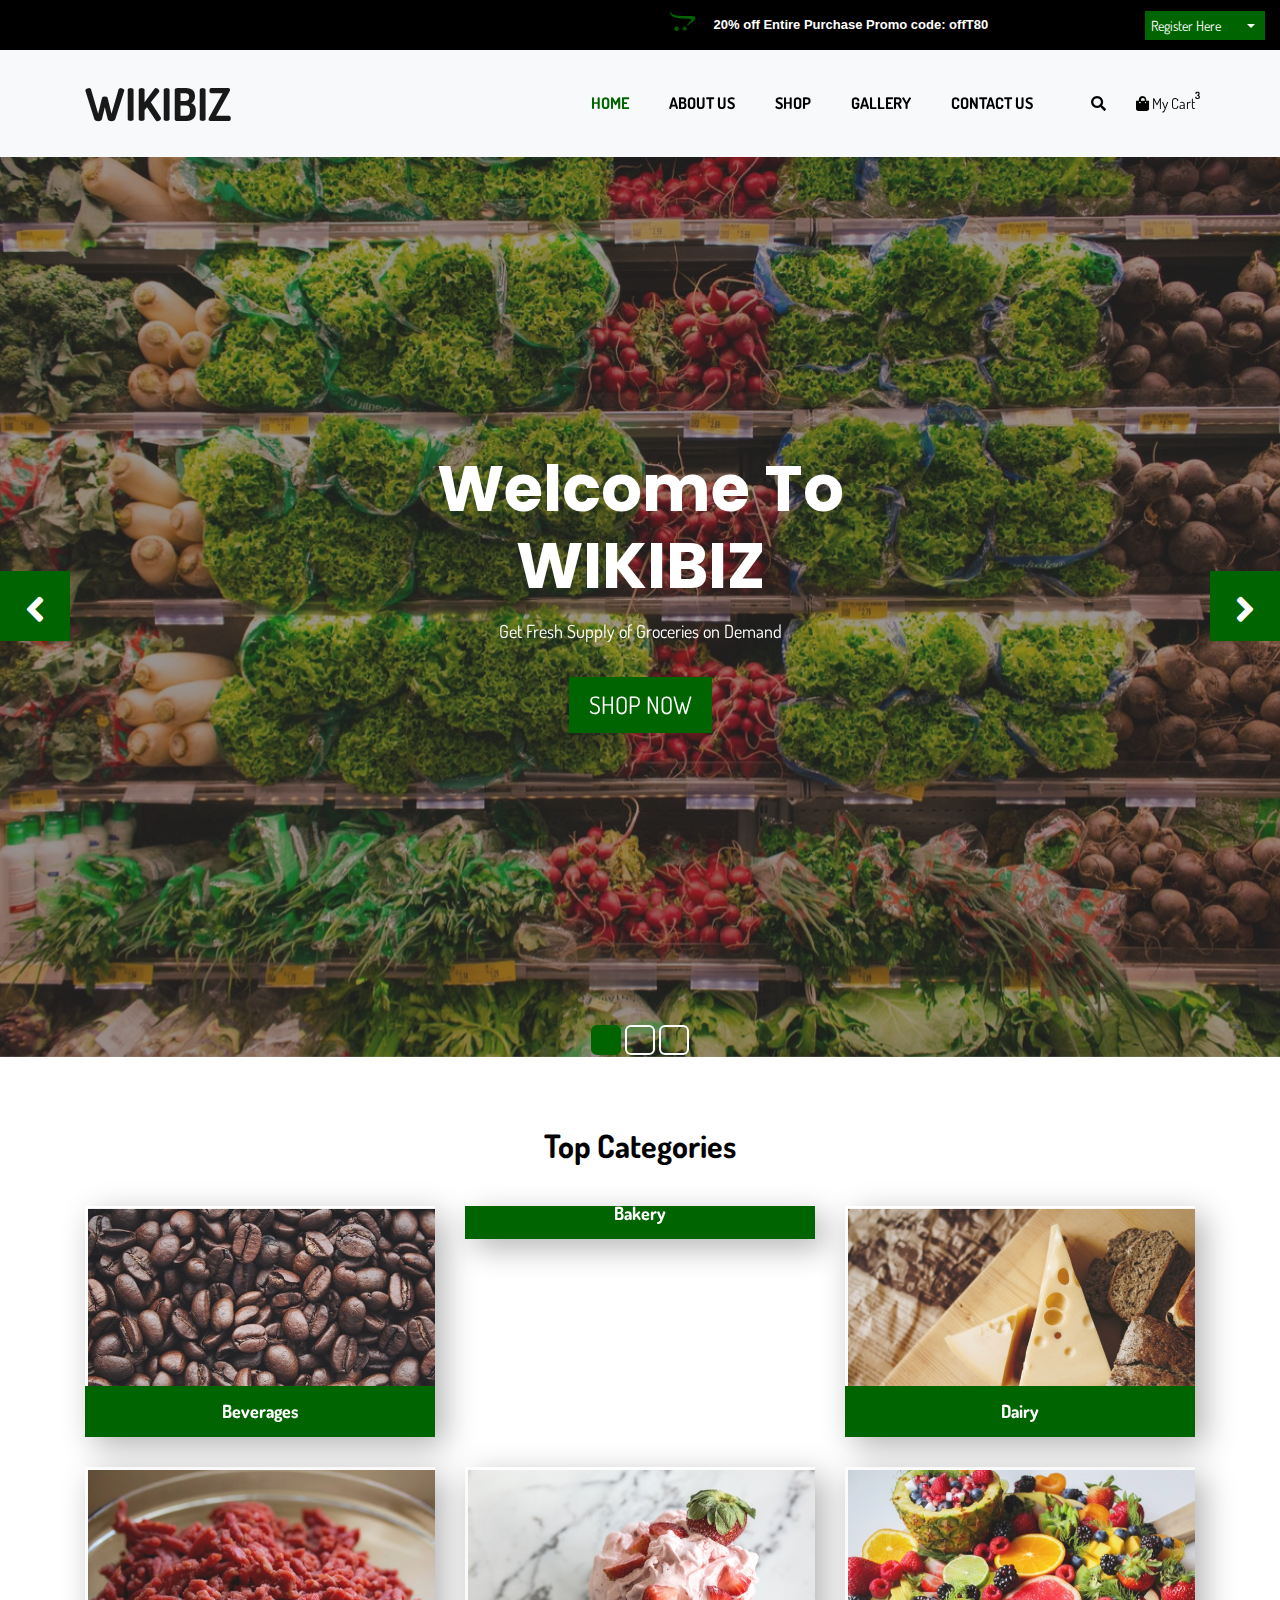
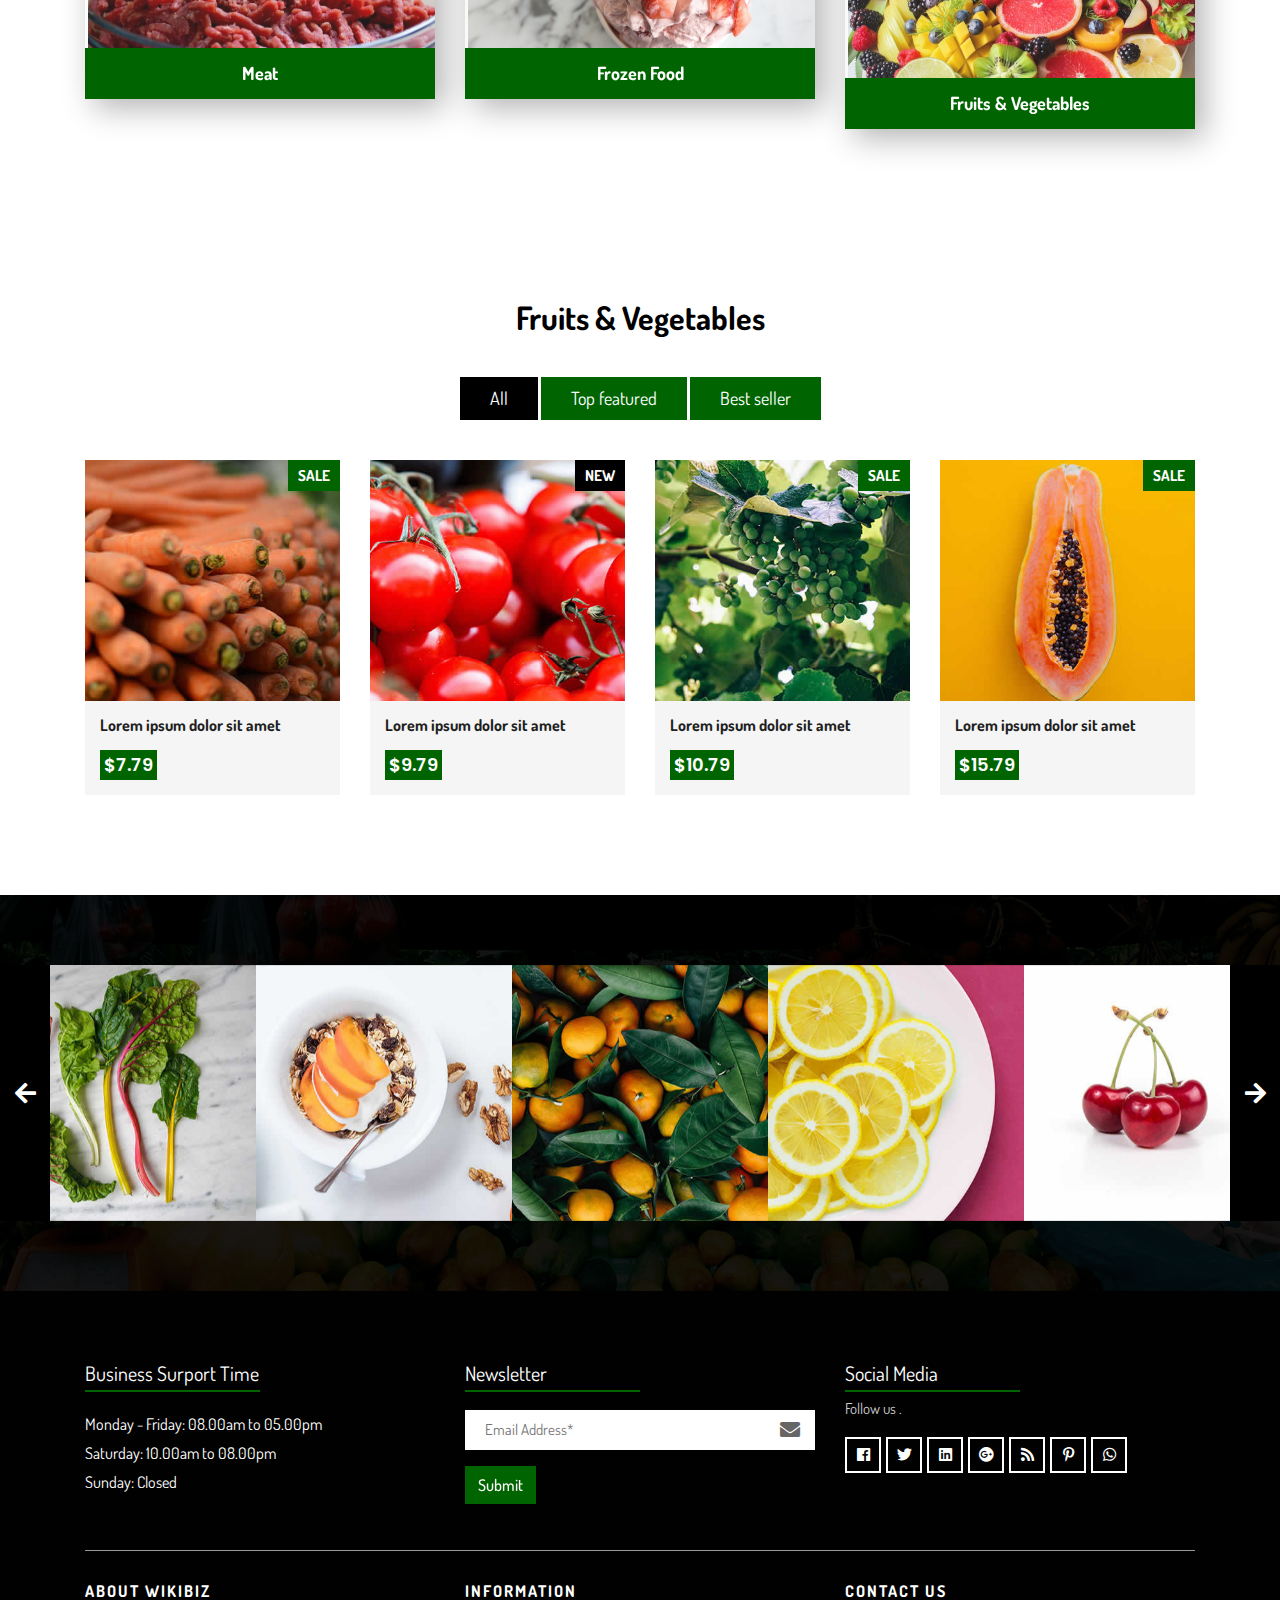
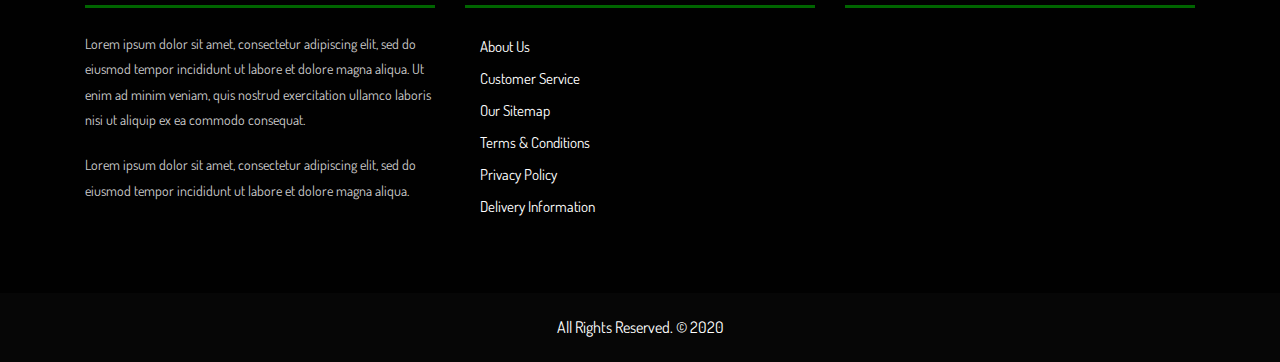
==== commit 590f6cd7: "adding custom markup" ====
--- a/frontend/index.html
+++ b/frontend/index.html
@@ -37,14 +37,11 @@
         <div class="container-fluid">
             <div class="row">
                 <div class="col-lg-6 col-md-6 col-sm-12 col-xs-12">
+                    <div>
+                        <img src="/images/logo/logo.png" alt="" srcset="">
+                    </div>
 				
-                    <div class="our-link">
-                        <ul>
-                            <li><a href="#"><i class="fa fa-user s_color"></i> My Account</a></li>
-                            <li><a href="#"><i class="fas fa-location-arrow"></i> Our location</a></li>
-                            <li><a href="#"><i class="fas fa-headset"></i> Contact Us</a></li>
-                        </ul>
-                    </div>
+                   
                 </div>
                 <div class="col-lg-6 col-md-6 col-sm-12 col-xs-12">
 					<div class="login-box">
@@ -206,7 +203,7 @@
                     <div class="row">
                         <div class="col-md-12">
                             <h1 class="m-b-20"><strong>Welcome To <br> WIKIBIZ</strong></h1>
-                            <p class="m-b-40">We connet you to Farmers new You</p>
+                            <p class="m-b-40">We connet you to Farmers near You</p>
                             <p><a class="btn hvr-hover" href="#">Shop Now</a></p>
                         </div>
                     </div>
@@ -578,7 +575,7 @@
     </div>
     <!-- End copyright  -->
 
-    <a href="#" id="back-to-top" title="Back to top" style="display: none;">&uarr;</a>
+    <a href="#" id="back-to-top" title="Back to top" style="display: none; background :transparent;color: green;">&uarr;</a>
 
     <!-- ALL JS FILES -->
     <script src="js/jquery-3.2.1.min.js"></script>
--- a/frontend/css/style.css
+++ b/frontend/css/style.css
@@ -2,9 +2,8 @@
     IMPORT FONTS
 -------------------------------------------------------------------*/
 
-@import url('https://fonts.googleapis.com/css?family=Poppins:400,500,600,700,800');
-@import url('https://fonts.googleapis.com/css?family=Dosis:200,300,400,500,600,700');
-
+@import url("https://fonts.googleapis.com/css?family=Poppins:400,500,600,700,800");
+@import url("https://fonts.googleapis.com/css?family=Dosis:200,300,400,500,600,700");
 
 /*
 
@@ -32,2589 +31,2643 @@
 /*------------------------------------------------------------------
     SKELETON
 -------------------------------------------------------------------*/
- body {
-     color: #666666;
-     font-size: 15px;
-     font-family: 'Dosis', sans-serif;
-     line-height: 1.80857;
-}
- a {
-     color: #1f1f1f;
-     text-decoration: none !important;
-     outline: none !important;
-     -webkit-transition: all .3s ease-in-out;
-     -moz-transition: all .3s ease-in-out;
-     -ms-transition: all .3s ease-in-out;
-     -o-transition: all .3s ease-in-out;
-     transition: all .3s ease-in-out;
-}
- h1, h2, h3, h4, h5, h6 {
-     letter-spacing: 0;
-     font-weight: normal;
-     position: relative;
-     padding: 0 0 10px 0;
-     font-weight: normal;
-     line-height: 120% !important;
-     color: #1f1f1f;
-     margin: 0 
-}
- h1 {
-     font-size: 24px 
-}
- h2 {
-     font-size: 22px 
-}
- h3 {
-     font-size: 18px 
-}
- h4 {
-     font-size: 16px 
-}
- h5 {
-     font-size: 14px 
-}
- h6 {
-     font-size: 13px 
-}
- h1 a, h2 a, h3 a, h4 a, h5 a, h6 a {
-     color: #212121;
-     text-decoration: none!important;
-     opacity: 1 
-}
- h1 a:hover, h2 a:hover, h3 a:hover, h4 a:hover, h5 a:hover, h6 a:hover {
-     opacity: .8 
-}
- a {
-     color: #1f1f1f;
-     text-decoration: none;
-     outline: none;
-}
- a, .btn {
-     text-decoration: none !important;
-     outline: none !important;
-     -webkit-transition: all .3s ease-in-out;
-     -moz-transition: all .3s ease-in-out;
-     -ms-transition: all .3s ease-in-out;
-     -o-transition: all .3s ease-in-out;
-     transition: all .3s ease-in-out;
-}
- .btn-custom {
-     margin-top: 20px;
-     background-color: transparent !important;
-     border: 2px solid #ddd;
-     padding: 12px 40px;
-     font-size: 16px;
-}
- .lead {
-     font-size: 18px;
-     line-height: 30px;
-     color: #767676;
-     margin: 0;
-     padding: 0;
-}
- blockquote {
-     margin: 20px 0 20px;
-     padding: 30px;
-}
- ul, li, ol{
-     list-style: none;
-     margin: 0px;
-     padding: 0px;
-}
- button:focus{
-     outline: none;
-     box-shadow: none;
-}
- :focus {
-     outline: 0;
-}
- p{
-     margin: 0px;
-}
- .bootstrap-select .dropdown-toggle:focus{
-     outline: none !important;
-}
- .form-control::-moz-placeholder {
-     color: #ffffff;
-     opacity: 1;
-}
- .bootstrap-select .dropdown-toggle:focus{
-     box-shadow: none !important 
+body {
+  color: #666666;
+  font-size: 15px;
+  font-family: "Dosis", sans-serif;
+  line-height: 1.80857;
+}
+a {
+  color: #1f1f1f;
+  text-decoration: none !important;
+  outline: none !important;
+  -webkit-transition: all 0.3s ease-in-out;
+  -moz-transition: all 0.3s ease-in-out;
+  -ms-transition: all 0.3s ease-in-out;
+  -o-transition: all 0.3s ease-in-out;
+  transition: all 0.3s ease-in-out;
+}
+h1,
+h2,
+h3,
+h4,
+h5,
+h6 {
+  letter-spacing: 0;
+  font-weight: normal;
+  position: relative;
+  padding: 0 0 10px 0;
+  font-weight: normal;
+  line-height: 120% !important;
+  color: #1f1f1f;
+  margin: 0;
+}
+h1 {
+  font-size: 24px;
+}
+h2 {
+  font-size: 22px;
+}
+h3 {
+  font-size: 18px;
+}
+h4 {
+  font-size: 16px;
+}
+h5 {
+  font-size: 14px;
+}
+h6 {
+  font-size: 13px;
+}
+h1 a,
+h2 a,
+h3 a,
+h4 a,
+h5 a,
+h6 a {
+  color: #212121;
+  text-decoration: none !important;
+  opacity: 1;
+}
+h1 a:hover,
+h2 a:hover,
+h3 a:hover,
+h4 a:hover,
+h5 a:hover,
+h6 a:hover {
+  opacity: 0.8;
+}
+a {
+  color: #1f1f1f;
+  text-decoration: none;
+  outline: none;
+}
+a,
+.btn {
+  text-decoration: none !important;
+  outline: none !important;
+  -webkit-transition: all 0.3s ease-in-out;
+  -moz-transition: all 0.3s ease-in-out;
+  -ms-transition: all 0.3s ease-in-out;
+  -o-transition: all 0.3s ease-in-out;
+  transition: all 0.3s ease-in-out;
+}
+.btn-custom {
+  margin-top: 20px;
+  background-color: transparent !important;
+  border: 2px solid #ddd;
+  padding: 12px 40px;
+  font-size: 16px;
+}
+.lead {
+  font-size: 18px;
+  line-height: 30px;
+  color: #767676;
+  margin: 0;
+  padding: 0;
+}
+blockquote {
+  margin: 20px 0 20px;
+  padding: 30px;
+}
+ul,
+li,
+ol {
+  list-style: none;
+  margin: 0px;
+  padding: 0px;
+}
+button:focus {
+  outline: none;
+  box-shadow: none;
+}
+:focus {
+  outline: 0;
+}
+p {
+  margin: 0px;
+}
+.bootstrap-select .dropdown-toggle:focus {
+  outline: none !important;
+}
+.form-control::-moz-placeholder {
+  color: #ffffff;
+  opacity: 1;
+}
+.bootstrap-select .dropdown-toggle:focus {
+  box-shadow: none !important;
 }
 /*------------------------------------------------------------------ LOADER -------------------------------------------------------------------*/
- #back-to-top {
-     position: fixed;
-     bottom: 40px;
-     right: 40px;
-     z-index: 9999;
-     width: 32px;
-     height: 32px;
-     text-align: center;
-     line-height: 5px;
-     background: #b0b435;
-     color: #ffffff;
-     cursor: pointer;
-     border: 0;
-     border-radius: 0px;
-     text-decoration: none;
-     transition: opacity 0.2s ease-out;
-     font-size: 28px;
+#back-to-top {
+  position: fixed;
+  bottom: 40px;
+  right: 40px;
+  z-index: 9999;
+  width: 32px;
+  height: 32px;
+  text-align: center;
+  line-height: 5px;
+  background: #006500;
+  color: #ffffff;
+  cursor: pointer;
+  border: 0;
+  border-radius: 0px;
+  text-decoration: none;
+  transition: opacity 0.2s ease-out;
+  font-size: 28px;
 }
 /*------------------------------------------------------------------ HEADER -------------------------------------------------------------------*/
- .main-top{
-     background: #000000;
-     padding: 10px 0px;
-}
- .custom-select-box{
-     float: left;
-     width: 95px;
-     margin-right: 10px;
-}
-.custom-select-box .form-control{
-     background: none;
-     border: none;
-}
- .custom-select-box .bootstrap-select .btn-light{
-     padding: 4px;
-     font-size: 14px;
-     background: #b0b435;
-     color: #fff;
-     border: none;
-     border-radius: 0px;
-}
- .custom-select-box .bootstrap-select .btn-light span{
-     padding: 2px;
-     line-height: 15px;
-}
- .dropdown-toggle::after{
-     margin-left: -24px;
-}
- .custom-select-box .dropdown-toggle::after {
-     display: inline-block;
-     width: 0;
-     height: 0;
-     margin-left: .255em;
-     vertical-align: .255em;
-     content: "";
-     border-top: .3em solid;
-     border-right: .3em solid transparent;
-     border-bottom: 0;
-     border-left: .3em solid transparent;
-     position: absolute;
-     top: 13px;
-     right: 10px;
-}
- .bootstrap-select.btn-group .dropdown-toggle .filter-option{
-     overflow: inherit;
-}
- .bootstrap-select.btn-group .dropdown-menu{
-     border: none;
-     padding: 0px;
-     border-radius: 0px;
-}
- .right-phone-box{
-     float: left;
-     margin-right: 10px;
-}
- .right-phone-box p{
-     margin: 0px;
-     color: #ffffff;
-     font-size: 14px;
-     line-height: 30px;
-}
- .right-phone-box p a{
-     color: #ffffff;
-}
- .right-phone-box p a:hover{
-     color: #b0b435;
-}
- .offer-box,.slide {
-     color: #FFFFFF;
-     font-size: 13px;
-     padding: 2px 15px;
-     font-family: 'Poppins', sans-serif;
-}
- .offer-box li {
-     font-weight: 600;
-}
- .offer-box li i{
-     margin-right: 15px;
-     color: #b0b435;
-     font-size: 20px;
-}
- .our-link{
-     float: left;
-}
- .our-link ul li{
-     display: inline-block;
-     border-right: 1px solid #ffffff;
-     padding: 0px 10px;
-     line-height: 14px;
-}
- .our-link ul{
-     line-height: 30px;
-}
- .our-link ul li a{
-     color: #ffffff;
-     font-weight: 700;
-     text-transform: uppercase;
-     font-size: 14px;
-}
- .our-link ul li a:hover{
-     color: #b0b435;
-}
- .our-link ul li:last-child{
-     border: none;
-}
-.login-box{
-    float: right;
-    width: 120px;
-    margin-left: 20px;
-}
-
-.login-box .form-control{
-     background: none;
-     border: none;
-}
- .login-box .bootstrap-select .btn-light{
-     padding: 4px;
-     font-size: 14px;
-     background: #b0b435;
-     color: #fff;
-     border: none;
-     border-radius: 0px;
-}
- .login-box .bootstrap-select .btn-light span{
-     padding: 2px;
-     line-height: 15px;
+.main-top {
+  background: #000000;
+  padding: 10px 0px;
+}
+.custom-select-box {
+  float: left;
+  width: 95px;
+  margin-right: 10px;
+}
+.custom-select-box .form-control {
+  background: none;
+  border: none;
+}
+.custom-select-box .bootstrap-select .btn-light {
+  padding: 4px;
+  font-size: 14px;
+  background: #006500;
+  color: #fff;
+  border: none;
+  border-radius: 0px;
+}
+.custom-select-box .bootstrap-select .btn-light span {
+  padding: 2px;
+  line-height: 15px;
+}
+.dropdown-toggle::after {
+  margin-left: -24px;
+}
+.custom-select-box .dropdown-toggle::after {
+  display: inline-block;
+  width: 0;
+  height: 0;
+  margin-left: 0.255em;
+  vertical-align: 0.255em;
+  content: "";
+  border-top: 0.3em solid;
+  border-right: 0.3em solid transparent;
+  border-bottom: 0;
+  border-left: 0.3em solid transparent;
+  position: absolute;
+  top: 13px;
+  right: 10px;
+}
+.bootstrap-select.btn-group .dropdown-toggle .filter-option {
+  overflow: inherit;
+}
+.bootstrap-select.btn-group .dropdown-menu {
+  border: none;
+  padding: 0px;
+  border-radius: 0px;
+}
+.right-phone-box {
+  float: left;
+  margin-right: 10px;
+}
+.right-phone-box p {
+  margin: 0px;
+  color: #ffffff;
+  font-size: 14px;
+  line-height: 30px;
+}
+.right-phone-box p a {
+  color: #ffffff;
+}
+.right-phone-box p a:hover {
+  color: #006500;
+}
+.offer-box,
+.slide {
+  color: #ffffff;
+  font-size: 13px;
+  padding: 2px 15px;
+  font-family: "Poppins", sans-serif;
+}
+.offer-box li {
+  font-weight: 600;
+}
+.offer-box li i {
+  margin-right: 15px;
+  color: #006500;
+  font-size: 20px;
+}
+.our-link {
+  float: left;
+}
+.our-link ul li {
+  display: inline-block;
+  border-right: 1px solid #ffffff;
+  padding: 0px 10px;
+  line-height: 14px;
+}
+.our-link ul {
+  line-height: 30px;
+}
+.our-link ul li a {
+  color: #ffffff;
+  font-weight: 700;
+  text-transform: uppercase;
+  font-size: 14px;
+}
+.our-link ul li a:hover {
+  color: #006500;
+}
+.our-link ul li:last-child {
+  border: none;
+}
+.login-box {
+  float: right;
+  width: 120px;
+  margin-left: 20px;
+}
+
+.login-box .form-control {
+  background: none;
+  border: none;
+}
+.login-box .bootstrap-select .btn-light {
+  padding: 4px;
+  font-size: 14px;
+  background: #006500;
+  color: #fff;
+  border: none;
+  border-radius: 0px;
+}
+.login-box .bootstrap-select .btn-light span {
+  padding: 2px;
+  line-height: 15px;
 }
 .login-box .dropdown-toggle::after {
-     display: inline-block;
-     width: 0;
-     height: 0;
-     margin-left: .255em;
-     vertical-align: .255em;
-     content: "";
-     border-top: .3em solid;
-     border-right: .3em solid transparent;
-     border-bottom: 0;
-     border-left: .3em solid transparent;
-     position: absolute;
-     top: 13px;
-     right: 10px;
-}
-
-.login-box .dropdown-item{
-	padding: 5px 10px;
-}
-
-.bootstrap-select.btn-group .dropdown-menu a.dropdown-item span.dropdown-item-inner span.text{
-	font-size: 13px;
-}
-
- .main-header{
-}
- .search a{
-     color: #b0b435;
-}
- .attr-nav > ul > li > a:hover{
-     color: #b0b435;
-}
- nav.navbar.bootsnav ul.nav > li > a{
-     margin: 0px;
+  display: inline-block;
+  width: 0;
+  height: 0;
+  margin-left: 0.255em;
+  vertical-align: 0.255em;
+  content: "";
+  border-top: 0.3em solid;
+  border-right: 0.3em solid transparent;
+  border-bottom: 0;
+  border-left: 0.3em solid transparent;
+  position: absolute;
+  top: 13px;
+  right: 10px;
+}
+
+.login-box .dropdown-item {
+  padding: 5px 10px;
+}
+
+.bootstrap-select.btn-group
+  .dropdown-menu
+  a.dropdown-item
+  span.dropdown-item-inner
+  span.text {
+  font-size: 13px;
+}
+
+.main-header {
+}
+.search a {
+  color: #006500;
+}
+.attr-nav > ul > li > a:hover {
+  color: #006500;
+}
+nav.navbar.bootsnav ul.nav > li > a {
+  margin: 0px;
 }
 /* Navbar Adjusment =========================== */
 /* Navbar Atribute ------*/
- .attr-nav > ul > li > a{
-     padding: 28px 15px;
-}
- ul.cart-list > li.total > .btn{
-     border-bottom: solid 1px #cfcfcf !important;
-     color: #000000 ;
-     padding: 10px 15px;
-     border: none;
-     font-weight: 700;
-     color: #ffffff;
-}
- @media (min-width: 1024px) {
-    /* Navbar General ------*/
-     nav.navbar ul.nav > li > a{
-         padding: 30px 15px;
-         font-weight: 600;
-    }
-     nav.navbar .navbar-brand{
-         margin-top: 0;
-    }
-     nav.navbar .navbar-brand{
-         margin-top: 0;
-    }
-     nav.navbar li.dropdown ul.dropdown-menu{
-         border-top: solid 5px;
-    }
-    /* Navbar Center ------*/
-     nav.navbar-center .navbar-brand{
-         margin: 0 !important;
-    }
-    /* Navbar Brand Top ------*/
-     nav.navbar-brand-top .navbar-brand{
-         margin: 10px !important;
-    }
-    /* Navbar Full ------*/
-     nav.navbar-full .navbar-brand{
-         position: relative;
-         top: -15px;
-    }
-    /* Navbar Sidebar ------*/
-     nav.navbar-sidebar ul.nav, nav.navbar-sidebar .navbar-brand{
-         margin-bottom: 50px;
-    }
-     nav.navbar-sidebar ul.nav > li > a{
-         padding: 10px 15px;
-         font-weight: bold;
-    }
-    /* Navbar Transparent & Fixed ------*/
-     nav.navbar.bootsnav.navbar-transparent.white{
-         background-color: rgba(255,255,255,0.3);
-         border-bottom: solid 1px #bbb;
-    }
-     nav.navbar.navbar-inverse.bootsnav.navbar-transparent.dark, nav.navbar.bootsnav.navbar-transparent.dark{
-         background-color: rgba(0,0,0,0.3);
-         border-bottom: solid 1px #555;
-    }
-     nav.navbar.bootsnav.navbar-transparent.white .attr-nav{
-         border-left: solid 1px #bbb;
-    }
-     nav.navbar.navbar-inverse.bootsnav.navbar-transparent.dark .attr-nav, nav.navbar.bootsnav.navbar-transparent.dark .attr-nav{
-         border-left: solid 1px #555;
-    }
-     nav.navbar.bootsnav.no-background.white .attr-nav > ul > li > a, nav.navbar.bootsnav.navbar-transparent.white .attr-nav > ul > li > a, nav.navbar.bootsnav.navbar-transparent.white ul.nav > li > a, nav.navbar.bootsnav.no-background.white ul.nav > li > a{
-         color: #fff;
-    }
-     nav.navbar.bootsnav.navbar-transparent.dark .attr-nav > ul > li > a, nav.navbar.bootsnav.navbar-transparent.dark ul.nav > li > a{
-         color: #eee;
-    }
-}
- @media (max-width: 992px) {
-    /* Navbar General ------*/
-     nav.navbar .navbar-brand{
-         margin-top: 0;
-         position: relative;
-         top: -2px;
-    }
-     nav.navbar .navbar-brand img.logo{
-         width: 160px;
-    }
-     .attr-nav > ul > li > a{
-         padding: 16px 15px 15px;
-    }
-    /* Navbar Mobile slide ------*/
-     nav.navbar.navbar-mobile ul.nav > li > a{
-         padding: 15px 15px;
-    }
-     nav.navbar.navbar-mobile ul.nav ul.dropdown-menu > li > a{
-         padding-right: 15px !important;
-         padding-top: 15px !important;
-         padding-bottom: 15px !important;
-    }
-     nav.navbar.navbar-mobile ul.nav ul.dropdown-menu .col-menu .title{
-         padding-right: 30px !important;
-         padding-top: 13px !important;
-         padding-bottom: 13px !important;
-    }
-     nav.navbar.navbar-mobile ul.nav ul.dropdown-menu .col-menu ul.menu-col li a{
-         padding-top: 13px !important;
-         padding-bottom: 13px !important;
-    }
-    /* Navbar Full ------*/
-     nav.navbar-full .navbar-brand{
-         top: 0;
-         padding-top: 10px;
-    }
+.attr-nav > ul > li > a {
+  padding: 28px 15px;
+}
+ul.cart-list > li.total > .btn {
+  border-bottom: solid 1px #cfcfcf !important;
+  color: #000000;
+  padding: 10px 15px;
+  border: none;
+  font-weight: 700;
+  color: #ffffff;
+}
+@media (min-width: 1024px) {
+  /* Navbar General ------*/
+  nav.navbar ul.nav > li > a {
+    padding: 30px 15px;
+    font-weight: 600;
+  }
+  nav.navbar .navbar-brand {
+    margin-top: 0;
+  }
+  nav.navbar .navbar-brand {
+    margin-top: 0;
+  }
+  nav.navbar li.dropdown ul.dropdown-menu {
+    border-top: solid 5px;
+  }
+  /* Navbar Center ------*/
+  nav.navbar-center .navbar-brand {
+    margin: 0 !important;
+  }
+  /* Navbar Brand Top ------*/
+  nav.navbar-brand-top .navbar-brand {
+    margin: 10px !important;
+  }
+  /* Navbar Full ------*/
+  nav.navbar-full .navbar-brand {
+    position: relative;
+    top: -15px;
+  }
+  /* Navbar Sidebar ------*/
+  nav.navbar-sidebar ul.nav,
+  nav.navbar-sidebar .navbar-brand {
+    margin-bottom: 50px;
+  }
+  nav.navbar-sidebar ul.nav > li > a {
+    padding: 10px 15px;
+    font-weight: bold;
+  }
+  /* Navbar Transparent & Fixed ------*/
+  nav.navbar.bootsnav.navbar-transparent.white {
+    background-color: rgba(255, 255, 255, 0.3);
+    border-bottom: solid 1px #bbb;
+  }
+  nav.navbar.navbar-inverse.bootsnav.navbar-transparent.dark,
+  nav.navbar.bootsnav.navbar-transparent.dark {
+    background-color: rgba(0, 0, 0, 0.3);
+    border-bottom: solid 1px #555;
+  }
+  nav.navbar.bootsnav.navbar-transparent.white .attr-nav {
+    border-left: solid 1px #bbb;
+  }
+  nav.navbar.navbar-inverse.bootsnav.navbar-transparent.dark .attr-nav,
+  nav.navbar.bootsnav.navbar-transparent.dark .attr-nav {
+    border-left: solid 1px #555;
+  }
+  nav.navbar.bootsnav.no-background.white .attr-nav > ul > li > a,
+  nav.navbar.bootsnav.navbar-transparent.white .attr-nav > ul > li > a,
+  nav.navbar.bootsnav.navbar-transparent.white ul.nav > li > a,
+  nav.navbar.bootsnav.no-background.white ul.nav > li > a {
+    color: #fff;
+  }
+  nav.navbar.bootsnav.navbar-transparent.dark .attr-nav > ul > li > a,
+  nav.navbar.bootsnav.navbar-transparent.dark ul.nav > li > a {
+    color: #eee;
+  }
+}
+@media (max-width: 992px) {
+  /* Navbar General ------*/
+  nav.navbar .navbar-brand {
+    margin-top: 0;
+    position: relative;
+    top: -2px;
+  }
+  nav.navbar .navbar-brand img.logo {
+    width: 160px;
+  }
+  .attr-nav > ul > li > a {
+    padding: 16px 15px 15px;
+  }
+  /* Navbar Mobile slide ------*/
+  nav.navbar.navbar-mobile ul.nav > li > a {
+    padding: 15px 15px;
+  }
+  nav.navbar.navbar-mobile ul.nav ul.dropdown-menu > li > a {
+    padding-right: 15px !important;
+    padding-top: 15px !important;
+    padding-bottom: 15px !important;
+  }
+  nav.navbar.navbar-mobile ul.nav ul.dropdown-menu .col-menu .title {
+    padding-right: 30px !important;
+    padding-top: 13px !important;
+    padding-bottom: 13px !important;
+  }
+  nav.navbar.navbar-mobile ul.nav ul.dropdown-menu .col-menu ul.menu-col li a {
+    padding-top: 13px !important;
+    padding-bottom: 13px !important;
+  }
+  /* Navbar Full ------*/
+  nav.navbar-full .navbar-brand {
+    top: 0;
+    padding-top: 10px;
+  }
 }
 /* Navbar Inverse =================================*/
- nav.navbar.navbar-inverse{
-     background-color: #222;
-     border-bottom: solid 1px #303030;
-}
- nav.navbar.navbar-inverse ul.cart-list > li.total > .btn{
-     border-bottom: solid 1px #222 !important;
-}
- nav.navbar.navbar-inverse ul.cart-list > li.total .pull-right{
-     color: #fff;
-}
- nav.navbar.navbar-inverse.megamenu ul.dropdown-menu.megamenu-content .content ul.menu-col li a, nav.navbar.navbar-inverse ul.nav > li > a{
-     color: #eee;
-}
- nav.navbar.navbar-inverse ul.nav > li.dropdown > a{
-     background-color: #222;
-}
- nav.navbar.navbar-inverse li.dropdown ul.dropdown-menu > li > a{
-     color: #999;
-}
- nav.navbar.navbar-inverse ul.nav .dropdown-menu h1, nav.navbar.navbar-inverse ul.nav .dropdown-menu h2, nav.navbar.navbar-inverse ul.nav .dropdown-menu h3, nav.navbar.navbar-inverse ul.nav .dropdown-menu h4, nav.navbar.navbar-inverse ul.nav .dropdown-menu h5, nav.navbar.navbar-inverse ul.nav .dropdown-menu h6{
-     color: #fff;
-}
- nav.navbar.navbar-inverse .form-control{
-     background-color: #333;
-     border-color: #303030;
-     color: #fff;
-}
- nav.navbar.navbar-inverse .attr-nav > ul > li > a{
-     color: #eee;
-}
- nav.navbar.navbar-inverse .attr-nav > ul > li.dropdown ul.dropdown-menu{
-     background-color: #222;
-     border-left: solid 1px #303030;
-     border-bottom: solid 1px #303030;
-     border-right: solid 1px #303030;
-}
- nav.navbar.navbar-inverse ul.cart-list > li{
-     border-bottom: solid 1px #303030;
-     color: #eee;
-}
- nav.navbar.navbar-inverse ul.cart-list > li img{
-     border: solid 1px #303030;
-}
- nav.navbar.navbar-inverse ul.cart-list > li.total{
-     background-color: #333;
-}
- nav.navbar.navbar-inverse .share ul > li > a{
-     background-color: #555;
-}
- nav.navbar.navbar-inverse .dropdown-tabs .tab-menu{
-     border-right: solid 1px #303030;
-}
- nav.navbar.navbar-inverse .dropdown-tabs .tab-menu > ul > li > a{
-     border-bottom: solid 1px #303030;
-}
- nav.navbar.navbar-inverse .dropdown-tabs .tab-content{
-     border-left: solid 1px #303030;
-}
- nav.navbar.navbar-inverse .dropdown-tabs .tab-menu > ul > li > a:hover, nav.navbar.navbar-inverse .dropdown-tabs .tab-menu > ul > li > a:focus, nav.navbar.navbar-inverse .dropdown-tabs .tab-menu > ul > li.active > a{
-     background-color: #333 !important;
-}
- nav.navbar-inverse.navbar-full ul.nav > li > a{
-     border:none;
-}
- nav.navbar-inverse.navbar-full .navbar-collapse .wrap-full-menu{
-     background-color: #222;
-}
- nav.navbar-inverse.navbar-full .navbar-toggle{
-     background-color: #222 !important;
-     color: #6f6f6f;
-}
- nav.navbar.bootsnav ul.nav > li > a{
-     position: relative;
-     font-weight: 700;
-     font-size: 16px;
-     color: #000000;
-	 text-transform: uppercase;
-     padding-top: 10px;
-     padding-bottom: 10px;
-     padding-left: 10px;
-     padding-right: 30px;
-}
- nav.navbar.bootsnav ul.nav li.active > a{
-     color: #b0b435;
-}
- nav.navbar.bootsnav ul.nav li.active > a:hover{
-     color: #b0b435;
-}
- nav.navbar.bootsnav ul.nav li > a:hover{
-     color: #b0b435;
-}
- nav.navbar.bootsnav ul.nav li.megamenu-fw > a:hover{
-     color: #b0b435;
-}
- @media (min-width: 1024px) {
-     nav.navbar.navbar-inverse ul.nav .dropdown-menu{
-         background-color: #222 !important;
-         border-left: solid 1px #303030 !important;
-         border-bottom: solid 1px #303030 !important;
-         border-right: solid 1px #303030 !important;
-    }
-     nav.navbar.navbar-inverse li.dropdown ul.dropdown-menu > li > a{
-         border-bottom: solid 1px #303030;
-    }
-     nav.navbar.navbar-inverse ul.dropdown-menu.megamenu-content .col-menu{
-         border-left: solid 1px #303030;
-         border-right: solid 1px #303030;
-    }
-     nav.navbar.navbar-inverse.navbar-transparent.dark{
-         background-color: rgba(0,0,0,0.3);
-         border-bottom: solid 1px #999;
-    }
-     nav.navbar.navbar-inverse.navbar-transparent.dark .attr-nav{
-         border-left: solid 1px #999;
-    }
-     nav.navbar.navbar-inverse.no-background.white .attr-nav > ul > li > a, nav.navbar.navbar-inverse.navbar-transparent.dark .attr-nav > ul > li > a, nav.navbar.navbar-inverse.navbar-transparent.dark ul.nav > li > a, nav.navbar.navbar-inverse.no-background.white ul.nav > li > a{
-         color: #fff;
-    }
-     nav.navbar.navbar-inverse.no-background.dark .attr-nav > ul > li > a, nav.navbar.navbar-inverse.no-background.dark .attr-nav > ul > li > a, nav.navbar.navbar-inverse.no-background.dark ul.nav > li > a, nav.navbar.navbar-inverse.no-background.dark ul.nav > li > a{
-         color: #3f3f3f;
-    }
-}
- @media (max-width: 992px) {
-     nav.navbar.navbar-inverse .navbar-toggle{
-         color: #eee;
-         background-color: #222 !important;
-    }
-     nav.navbar.navbar-inverse .navbar-nav > li > a{
-         border-top: solid 1px #303030;
-         border-bottom: solid 1px #303030;
-    }
-     nav.navbar.navbar-inverse ul.nav li.dropdown ul.dropdown-menu > li > a{
-         color: #999;
-         border-bottom: solid 1px #303030;
-    }
-     nav.navbar.navbar-inverse .dropdown .megamenu-content .col-menu .title{
-         border-bottom: solid 1px #303030;
-         color: #eee;
-    }
-     nav.navbar.navbar-inverse .dropdown .megamenu-content .col-menu ul > li > a{
-         border-bottom: solid 1px #303030;
-         color: #999 !important;
-    }
-     nav.navbar.navbar-inverse .dropdown .megamenu-content .col-menu.on:last-child .title{
-         border-bottom: solid 1px #303030;
-    }
-     nav.navbar.navbar-inverse .dropdown-tabs .tab-menu > ul{
-         border-top: solid 1px #303030;
-    }
-     nav.navbar.navbar-inverse.navbar-mobile .navbar-collapse{
-         background-color: #222;
-    }
-}
- @media (max-width: 767px) {
-     nav.navbar.navbar-inverse.navbar-mobile ul.nav{
-         border-top: solid 1px #222;
-    }
-}
- .arrow::before{
-     font-family: 'FontAwesome';
-     content: "\f0d7";
-     margin-left: 5px;
-     margin-top: 2px;
-     border: none;
-     display: inline-block;
-     vertical-align: inherit;
-     position: absolute;
-     right: 10px;
-     top: 10px;
-}
- .dropdown-toggle::after{
-     display: none;
-}
- nav.navbar.bootsnav ul.navbar-nav li.dropdown ul.dropdown-menu li a{
-     display: block;
-	 padding: 6px 25px;
-}
-
- nav.navbar.bootsnav ul.navbar-nav li.dropdown ul.dropdown-menu li a:hover{
-	 
- }
- nav.navbar.bootsnav li.dropdown ul.dropdown-menu{
-     left: auto;
-}
-.custom-select-box .dropdown-item{
-	padding: 5px 10px;
-}
- .btn-cart{
-}
- .cart-list h6 a{
-     font-size: 16px;
-     font-weight: 700;
-}
- .cart-list h6 a:hover{
-     color: #b0b435;
-}
- ul.cart-list p .price{
-     font-weight: normal;
-}
-.side-menu p{
-	display: inline-block;
-}
- .col-menu .title{
-     font-size: 20px;
-     font-weight: 700;
-     text-transform: uppercase;
-}
- .hvr-hover{
-     display: inline-block;
-     vertical-align: middle;
-     -webkit-transform: perspective(1px) translateZ(0);
-     transform: perspective(1px) translateZ(0);
-     box-shadow: 0 0 1px rgba(0, 0, 0, 0);
-     position: relative;
-     background: #b0b435;
-     -webkit-transition-property: color;
-     transition-property: color;
-     -webkit-transition-duration: 0.3s;
-     transition-duration: 0.3s;
-     border-radius: 0;
-     box-shadow: none;
-}
- .hvr-hover::after {
-    content: "";
-	position: absolute;
-	z-index: -1;
-	top: 0;
-	left: 0;
-	right: 0;
-	bottom: 0;
-	background: #000000;
-	border-radius: 100%;
-	-webkit-transform: scale(0);
-	transform: scale(0);
-	-webkit-transition-property: transform;
-	transition-property: transform;
-	-webkit-transition-duration: 0.3s;
-	transition-duration: 0.3s;
-	-webkit-transition-timing-function: ease-out;
-	transition-timing-function: ease-out;
-}
- .hvr-hover:hover::after{
-     -webkit-transform: scale(2);
-	 transform: scale(2);
-     color: #ffffff;
-}
- .hvr-hover{
-	 overflow: hidden;
-}
- ul.cart-list > li.total > .btn:hover{
-     color: #ffffff;
-}
- .cart-box{
-     margin-top: 40px;
-     background: #ffffff;
-}
- .main-header.fixed-menu {
-     position: fixed;
-     visibility: hidden;
-     left: 0px;
-     top: 0px;
-     width: 100%;
-     padding: 0px 0px;
-     background: #ffffff;
-     z-index: 0;
-     transition: all 500ms ease;
-     -moz-transition: all 500ms ease;
-     -webkit-transition: all 500ms ease;
-     -ms-transition: all 500ms ease;
-     -o-transition: all 500ms ease;
-     z-index: 999;
-     opacity: 1;
-     visibility: visible;
-     -ms-animation-name: fadeInDown;
-     -moz-animation-name: fadeInDown;
-     -op-animation-name: fadeInDown;
-     -webkit-animation-name: fadeInDown;
-     animation-name: fadeInDown;
-     -ms-animation-duration: 500ms;
-     -moz-animation-duration: 500ms;
-     -op-animation-duration: 500ms;
-     -webkit-animation-duration: 500ms;
-     animation-duration: 500ms;
-     -ms-animation-timing-function: linear;
-     -moz-animation-timing-function: linear;
-     -op-animation-timing-function: linear;
-     -webkit-animation-timing-function: linear;
-     animation-timing-function: linear;
-     -ms-animation-iteration-count: 1;
-     -moz-animation-iteration-count: 1;
-     -op-animation-iteration-count: 1;
-     -webkit-animation-iteration-count: 1;
-     animation-iteration-count: 1;
-}
- .main-header.fixed-menu {
-     padding: 0px;
-     box-shadow: 0 0 8px 0 rgba(0,0,0,.12);
-     border-radius: 0;
-}
- .top-search .input-group-addon{
-     line-height: 40px;
-}
- .top-search input.form-control{
-     color: #ffffff;
+nav.navbar.navbar-inverse {
+  background-color: #222;
+  border-bottom: solid 1px #303030;
+}
+nav.navbar.navbar-inverse ul.cart-list > li.total > .btn {
+  border-bottom: solid 1px #222 !important;
+}
+nav.navbar.navbar-inverse ul.cart-list > li.total .pull-right {
+  color: #fff;
+}
+nav.navbar.navbar-inverse.megamenu
+  ul.dropdown-menu.megamenu-content
+  .content
+  ul.menu-col
+  li
+  a,
+nav.navbar.navbar-inverse ul.nav > li > a {
+  color: #eee;
+}
+nav.navbar.navbar-inverse ul.nav > li.dropdown > a {
+  background-color: #222;
+}
+nav.navbar.navbar-inverse li.dropdown ul.dropdown-menu > li > a {
+  color: #999;
+}
+nav.navbar.navbar-inverse ul.nav .dropdown-menu h1,
+nav.navbar.navbar-inverse ul.nav .dropdown-menu h2,
+nav.navbar.navbar-inverse ul.nav .dropdown-menu h3,
+nav.navbar.navbar-inverse ul.nav .dropdown-menu h4,
+nav.navbar.navbar-inverse ul.nav .dropdown-menu h5,
+nav.navbar.navbar-inverse ul.nav .dropdown-menu h6 {
+  color: #fff;
+}
+nav.navbar.navbar-inverse .form-control {
+  background-color: #333;
+  border-color: #303030;
+  color: #fff;
+}
+nav.navbar.navbar-inverse .attr-nav > ul > li > a {
+  color: #eee;
+}
+nav.navbar.navbar-inverse .attr-nav > ul > li.dropdown ul.dropdown-menu {
+  background-color: #222;
+  border-left: solid 1px #303030;
+  border-bottom: solid 1px #303030;
+  border-right: solid 1px #303030;
+}
+nav.navbar.navbar-inverse ul.cart-list > li {
+  border-bottom: solid 1px #303030;
+  color: #eee;
+}
+nav.navbar.navbar-inverse ul.cart-list > li img {
+  border: solid 1px #303030;
+}
+nav.navbar.navbar-inverse ul.cart-list > li.total {
+  background-color: #333;
+}
+nav.navbar.navbar-inverse .share ul > li > a {
+  background-color: #555;
+}
+nav.navbar.navbar-inverse .dropdown-tabs .tab-menu {
+  border-right: solid 1px #303030;
+}
+nav.navbar.navbar-inverse .dropdown-tabs .tab-menu > ul > li > a {
+  border-bottom: solid 1px #303030;
+}
+nav.navbar.navbar-inverse .dropdown-tabs .tab-content {
+  border-left: solid 1px #303030;
+}
+nav.navbar.navbar-inverse .dropdown-tabs .tab-menu > ul > li > a:hover,
+nav.navbar.navbar-inverse .dropdown-tabs .tab-menu > ul > li > a:focus,
+nav.navbar.navbar-inverse .dropdown-tabs .tab-menu > ul > li.active > a {
+  background-color: #333 !important;
+}
+nav.navbar-inverse.navbar-full ul.nav > li > a {
+  border: none;
+}
+nav.navbar-inverse.navbar-full .navbar-collapse .wrap-full-menu {
+  background-color: #222;
+}
+nav.navbar-inverse.navbar-full .navbar-toggle {
+  background-color: #222 !important;
+  color: #6f6f6f;
+}
+nav.navbar.bootsnav ul.nav > li > a {
+  position: relative;
+  font-weight: 700;
+  font-size: 16px;
+  color: #000000;
+  text-transform: uppercase;
+  padding-top: 10px;
+  padding-bottom: 10px;
+  padding-left: 10px;
+  padding-right: 30px;
+}
+nav.navbar.bootsnav ul.nav li.active > a {
+  color: #006500;
+}
+nav.navbar.bootsnav ul.nav li.active > a:hover {
+  color: #006500;
+}
+nav.navbar.bootsnav ul.nav li > a:hover {
+  color: #006500;
+}
+nav.navbar.bootsnav ul.nav li.megamenu-fw > a:hover {
+  color: #006500;
+}
+@media (min-width: 1024px) {
+  nav.navbar.navbar-inverse ul.nav .dropdown-menu {
+    background-color: #222 !important;
+    border-left: solid 1px #303030 !important;
+    border-bottom: solid 1px #303030 !important;
+    border-right: solid 1px #303030 !important;
+  }
+  nav.navbar.navbar-inverse li.dropdown ul.dropdown-menu > li > a {
+    border-bottom: solid 1px #303030;
+  }
+  nav.navbar.navbar-inverse ul.dropdown-menu.megamenu-content .col-menu {
+    border-left: solid 1px #303030;
+    border-right: solid 1px #303030;
+  }
+  nav.navbar.navbar-inverse.navbar-transparent.dark {
+    background-color: rgba(0, 0, 0, 0.3);
+    border-bottom: solid 1px #999;
+  }
+  nav.navbar.navbar-inverse.navbar-transparent.dark .attr-nav {
+    border-left: solid 1px #999;
+  }
+  nav.navbar.navbar-inverse.no-background.white .attr-nav > ul > li > a,
+  nav.navbar.navbar-inverse.navbar-transparent.dark .attr-nav > ul > li > a,
+  nav.navbar.navbar-inverse.navbar-transparent.dark ul.nav > li > a,
+  nav.navbar.navbar-inverse.no-background.white ul.nav > li > a {
+    color: #fff;
+  }
+  nav.navbar.navbar-inverse.no-background.dark .attr-nav > ul > li > a,
+  nav.navbar.navbar-inverse.no-background.dark .attr-nav > ul > li > a,
+  nav.navbar.navbar-inverse.no-background.dark ul.nav > li > a,
+  nav.navbar.navbar-inverse.no-background.dark ul.nav > li > a {
+    color: #3f3f3f;
+  }
+}
+@media (max-width: 992px) {
+  nav.navbar.navbar-inverse .navbar-toggle {
+    color: #eee;
+    background-color: #222 !important;
+  }
+  nav.navbar.navbar-inverse .navbar-nav > li > a {
+    border-top: solid 1px #303030;
+    border-bottom: solid 1px #303030;
+  }
+  nav.navbar.navbar-inverse ul.nav li.dropdown ul.dropdown-menu > li > a {
+    color: #999;
+    border-bottom: solid 1px #303030;
+  }
+  nav.navbar.navbar-inverse .dropdown .megamenu-content .col-menu .title {
+    border-bottom: solid 1px #303030;
+    color: #eee;
+  }
+  nav.navbar.navbar-inverse .dropdown .megamenu-content .col-menu ul > li > a {
+    border-bottom: solid 1px #303030;
+    color: #999 !important;
+  }
+  nav.navbar.navbar-inverse
+    .dropdown
+    .megamenu-content
+    .col-menu.on:last-child
+    .title {
+    border-bottom: solid 1px #303030;
+  }
+  nav.navbar.navbar-inverse .dropdown-tabs .tab-menu > ul {
+    border-top: solid 1px #303030;
+  }
+  nav.navbar.navbar-inverse.navbar-mobile .navbar-collapse {
+    background-color: #222;
+  }
+}
+@media (max-width: 767px) {
+  nav.navbar.navbar-inverse.navbar-mobile ul.nav {
+    border-top: solid 1px #222;
+  }
+}
+.arrow::before {
+  font-family: "FontAwesome";
+  content: "\f0d7";
+  margin-left: 5px;
+  margin-top: 2px;
+  border: none;
+  display: inline-block;
+  vertical-align: inherit;
+  position: absolute;
+  right: 10px;
+  top: 10px;
+}
+.dropdown-toggle::after {
+  display: none;
+}
+nav.navbar.bootsnav ul.navbar-nav li.dropdown ul.dropdown-menu li a {
+  display: block;
+  padding: 6px 25px;
+}
+
+nav.navbar.bootsnav ul.navbar-nav li.dropdown ul.dropdown-menu li a:hover {
+}
+nav.navbar.bootsnav li.dropdown ul.dropdown-menu {
+  left: auto;
+}
+.custom-select-box .dropdown-item {
+  padding: 5px 10px;
+}
+.btn-cart {
+}
+.cart-list h6 a {
+  font-size: 16px;
+  font-weight: 700;
+}
+.cart-list h6 a:hover {
+  color: #006500;
+}
+ul.cart-list p .price {
+  font-weight: normal;
+}
+.side-menu p {
+  display: inline-block;
+}
+.col-menu .title {
+  font-size: 20px;
+  font-weight: 700;
+  text-transform: uppercase;
+}
+.hvr-hover {
+  display: inline-block;
+  vertical-align: middle;
+  -webkit-transform: perspective(1px) translateZ(0);
+  transform: perspective(1px) translateZ(0);
+  box-shadow: 0 0 1px rgba(0, 0, 0, 0);
+  position: relative;
+  background: #006500;
+  -webkit-transition-property: color;
+  transition-property: color;
+  -webkit-transition-duration: 0.3s;
+  transition-duration: 0.3s;
+  border-radius: 0;
+  box-shadow: none;
+}
+.hvr-hover::after {
+  content: "";
+  position: absolute;
+  z-index: -1;
+  top: 0;
+  left: 0;
+  right: 0;
+  bottom: 0;
+  background: #000000;
+  border-radius: 100%;
+  -webkit-transform: scale(0);
+  transform: scale(0);
+  -webkit-transition-property: transform;
+  transition-property: transform;
+  -webkit-transition-duration: 0.3s;
+  transition-duration: 0.3s;
+  -webkit-transition-timing-function: ease-out;
+  transition-timing-function: ease-out;
+}
+.hvr-hover:hover::after {
+  -webkit-transform: scale(2);
+  transform: scale(2);
+  color: #ffffff;
+}
+.hvr-hover {
+  overflow: hidden;
+}
+ul.cart-list > li.total > .btn:hover {
+  color: #ffffff;
+}
+.cart-box {
+  margin-top: 40px;
+  background: #ffffff;
+}
+.main-header.fixed-menu {
+  position: fixed;
+  visibility: hidden;
+  left: 0px;
+  top: 0px;
+  width: 100%;
+  padding: 0px 0px;
+  background: #ffffff;
+  z-index: 0;
+  transition: all 500ms ease;
+  -moz-transition: all 500ms ease;
+  -webkit-transition: all 500ms ease;
+  -ms-transition: all 500ms ease;
+  -o-transition: all 500ms ease;
+  z-index: 999;
+  opacity: 1;
+  visibility: visible;
+  -ms-animation-name: fadeInDown;
+  -moz-animation-name: fadeInDown;
+  -op-animation-name: fadeInDown;
+  -webkit-animation-name: fadeInDown;
+  animation-name: fadeInDown;
+  -ms-animation-duration: 500ms;
+  -moz-animation-duration: 500ms;
+  -op-animation-duration: 500ms;
+  -webkit-animation-duration: 500ms;
+  animation-duration: 500ms;
+  -ms-animation-timing-function: linear;
+  -moz-animation-timing-function: linear;
+  -op-animation-timing-function: linear;
+  -webkit-animation-timing-function: linear;
+  animation-timing-function: linear;
+  -ms-animation-iteration-count: 1;
+  -moz-animation-iteration-count: 1;
+  -op-animation-iteration-count: 1;
+  -webkit-animation-iteration-count: 1;
+  animation-iteration-count: 1;
+}
+.main-header.fixed-menu {
+  padding: 0px;
+  box-shadow: 0 0 8px 0 rgba(0, 0, 0, 0.12);
+  border-radius: 0;
+}
+.top-search .input-group-addon {
+  line-height: 40px;
+}
+.top-search input.form-control {
+  color: #ffffff;
 }
 /*------------------------------------------------------------------ Slider -------------------------------------------------------------------*/
- .cover-slides{
-     height: 100vh;
-}
- .slides-navigation a {
-     background: #b0b435;
-     position: absolute;
-     height: 70px;
-     width: 70px;
-     top: 50%;
-     font-size: 20px;
-     display: block;
-     color: #fff;
-     line-height: 90px;
-     text-align: center;
-     transition: all .3s ease-in-out;
-}
- .slides-navigation a i{
-     font-size: 40px;
-}
- .slides-navigation a:hover {
-     background: #000000;
-}
- .cover-slides .container{
-     height: 100%;
-     position: relative;
-     z-index: 2;
-}
- .cover-slides .container > .row {
-     -webkit-box-align: center;
-     -ms-flex-align: center;
-     align-items: center;
-}
- .cover-slides .container > .row {
-     height: 100%;
-}
- .overlay-background {
-     background: #333;
-     position: absolute;
-     height: 100%;
-     width: 100%;
-     left: 0;
-     top: 0;
-     opacity: 0.5;
-}
- .cover-slides h1{
-     font-family: 'Poppins', sans-serif;
-     font-weight: 500;
-     font-size: 64px;
-     color: #fff;
-}
- .cover-slides p{
-     font-size: 18px;
-     color: #fff;
-     padding-bottom: 30px;
-}
- .slides-pagination a{
-     border: 2px solid #ffffff;
-	 border-radius: 6px;
-}
- .slides-pagination a.current{
-     background: #b0b435;
-     border: 2px solid #b0b435;
-}
- .cover-slides p a{
-     font-size: 24px;
-     color: #ffffff;
-     border: none;
-     text-transform: uppercase;
-     padding: 10px 20px;
+.cover-slides {
+  height: 100vh;
+}
+.slides-navigation a {
+  background: #006500;
+  position: absolute;
+  height: 70px;
+  width: 70px;
+  top: 50%;
+  font-size: 20px;
+  display: block;
+  color: #fff;
+  line-height: 90px;
+  text-align: center;
+  transition: all 0.3s ease-in-out;
+}
+.slides-navigation a i {
+  font-size: 40px;
+}
+.slides-navigation a:hover {
+  background: #000000;
+}
+.cover-slides .container {
+  height: 100%;
+  position: relative;
+  z-index: 2;
+}
+.cover-slides .container > .row {
+  -webkit-box-align: center;
+  -ms-flex-align: center;
+  align-items: center;
+}
+.cover-slides .container > .row {
+  height: 100%;
+}
+.overlay-background {
+  background: #333;
+  position: absolute;
+  height: 100%;
+  width: 100%;
+  left: 0;
+  top: 0;
+  opacity: 0.5;
+}
+.cover-slides h1 {
+  font-family: "Poppins", sans-serif;
+  font-weight: 500;
+  font-size: 64px;
+  color: #fff;
+}
+.cover-slides p {
+  font-size: 18px;
+  color: #fff;
+  padding-bottom: 30px;
+}
+.slides-pagination a {
+  border: 2px solid #ffffff;
+  border-radius: 6px;
+}
+.slides-pagination a.current {
+  background: #006500;
+  border: 2px solid #006500;
+}
+.cover-slides p a {
+  font-size: 24px;
+  color: #ffffff;
+  border: none;
+  text-transform: uppercase;
+  padding: 10px 20px;
 }
 /*------------------------------------------------------------------ Categories Shop -------------------------------------------------------------------*/
- .categories-shop{
-     padding: 70px 0px;
-}
- .shop-cat-box{
-     margin-bottom: 30px;
-     position: relative;
-     padding: 3px;
-     overflow: hidden;
-     border: 0px solid #000000;
-	 box-shadow: 9px 9px 30px 0px rgba(0, 0, 0, 0.3);
-	-webkit-transition: all 0.3s ease;
-	transition: all 0.3s ease-in-out 0s;
-}
- .shop-cat-box img{
-     margin: -10px 0 0 -10px;
-     max-width: none;
-     width: -webkit-calc(100% + 10px);
-     width: calc(100% + 10px);
-     opacity: 0.9;
-     -webkit-transition: opacity 0.35s, -webkit-transform 0.35s;
-     transition: opacity 0.35s, transform 0.35s;
-     -webkit-transform: translate3d(10px,10px,0);
-     transform: translate3d(10px,10px,0);
-     -webkit-backface-visibility: hidden;
-     backface-visibility: hidden;
-}
- .shop-cat-box:hover img{
-     opacity: 0.6;
-     -webkit-transform: translate3d(0,0,0);
-     transform: translate3d(0,0,0);
-}
- .shop-cat-box a{
-     position: absolute;
-     z-index: 2;
-     bottom: 0px;
-     left: 0px;
-     right: 0;
-     margin: 0 auto;
-     text-align: center;
-     border: none;
-     color: #ffffff;
-     font-size: 18px;
-     font-weight: 700;
-     padding: 12px 0px;
-}
-
-.box-add-products{
-	padding: 70px 0px;
-	background-color: #f4f4f4;
-}
-
-.offer-box{
-	position: relative;
-	overflow: hidden;
-}
-
-.offer-box-products{
-	box-shadow: 0px 0px 15px 0px rgba(0, 0, 0, 0.1);
-	-webkit-transition: all 0.3s ease;
-	transition: all 0.3s ease-in-out 0s;
-}
-
-.offer-box-products:hover{
-	-webkit-transform: translateY(6px);
-	transform: translateY(6px);
-	box-shadow: 0px 9px 15px 0px rgba(0, 0, 0, 0.1);
+.categories-shop {
+  padding: 70px 0px;
+}
+.shop-cat-box {
+  margin-bottom: 30px;
+  position: relative;
+  padding: 3px;
+  overflow: hidden;
+  border: 0px solid #000000;
+  box-shadow: 9px 9px 30px 0px rgba(0, 0, 0, 0.3);
+  -webkit-transition: all 0.3s ease;
+  transition: all 0.3s ease-in-out 0s;
+}
+.shop-cat-box img {
+  margin: -10px 0 0 -10px;
+  max-width: none;
+  width: -webkit-calc(100% + 10px);
+  width: calc(100% + 10px);
+  opacity: 0.9;
+  -webkit-transition: opacity 0.35s, -webkit-transform 0.35s;
+  transition: opacity 0.35s, transform 0.35s;
+  -webkit-transform: translate3d(10px, 10px, 0);
+  transform: translate3d(10px, 10px, 0);
+  -webkit-backface-visibility: hidden;
+  backface-visibility: hidden;
+}
+.shop-cat-box:hover img {
+  opacity: 0.6;
+  -webkit-transform: translate3d(0, 0, 0);
+  transform: translate3d(0, 0, 0);
+}
+.shop-cat-box a {
+  position: absolute;
+  z-index: 2;
+  bottom: 0px;
+  left: 0px;
+  right: 0;
+  margin: 0 auto;
+  text-align: center;
+  border: none;
+  color: #ffffff;
+  font-size: 18px;
+  font-weight: 700;
+  padding: 12px 0px;
+}
+
+.box-add-products {
+  padding: 70px 0px;
+  background-color: #f4f4f4;
+}
+
+.offer-box {
+  position: relative;
+  overflow: hidden;
+}
+
+.offer-box-products {
+  box-shadow: 0px 0px 15px 0px rgba(0, 0, 0, 0.1);
+  -webkit-transition: all 0.3s ease;
+  transition: all 0.3s ease-in-out 0s;
+}
+
+.offer-box-products:hover {
+  -webkit-transform: translateY(6px);
+  transform: translateY(6px);
+  box-shadow: 0px 9px 15px 0px rgba(0, 0, 0, 0.1);
 }
 
 /*------------------------------------------------------------------ Products -------------------------------------------------------------------*/
- .title-all{
-     margin-bottom: 30px;
-}
- .title-all h1{
-     font-size: 32px;
-     font-weight: 700;
-     color: #000000;
-}
- .title-all p{
-     color: #999999;
-     font-size: 16px;
-}
- .products-box{
-     padding: 70px 0px;
-}
- .special-menu{
-     margin-bottom: 40px;
-}
- .filter-button-group{
-     display: inline-block;
-}
- .filter-button-group button{
-     background: #b0b435;
-     color: #ffffff;
-     border: none;
-     cursor: pointer;
-     padding: 5px 30px;
-     font-size: 18px;
-}
- .filter-button-group button.active{
-     background: #000000;
-}
- .filter-button-group button{
-}
- .products-single {
-     overflow: hidden;
-     position: relative;
-     margin-bottom: 30px;
-}
- .products-single .box-img-hover{
-     overflow: hidden;
-     position: relative;
-}
- .box-img-hover img{
-     margin: 0 auto;
-     text-align: center;
-     display: block;
-}
- .type-lb{
-     position: absolute;
-     top: 0px;
-     right: 0px;
-     z-index:8;
-}
- .type-lb .sale{
-     background: #b0b435;
-     color: #ffffff;
-     padding: 2px 10px;
-     font-weight: 700;
-     text-transform: uppercase;
-}
- .type-lb .new{
-     background: #000000;
-     color: #ffffff;
-     padding: 2px 10px;
-     font-weight: 700;
-     text-transform: uppercase;
-}
- .why-text{
-     background: #f5f5f5;
-     padding: 15px;
-}
- .why-text h4{
-     font-size: 16px;
-     font-weight: 700;
-     padding-bottom: 15px;
-}
- .why-text h5{
-     font-size: 18px;
-     font-family: 'Poppins', sans-serif;
-     padding: 4px;
-	 display: inline-block;
-	 background: #b0b435;
-	 color: #ffffff;
-     font-weight: 600;
-}
- .mask-icon{
-     width: 100%;
-     height: 100%;
-     position: absolute;
-     overflow: hidden;
-     top: 0;
-     left: 0;
-}
- .mask-icon ul{
-     display: inline-block;
-	 position: absolute;
-	 bottom: 0;
-	 right: 0;
-}
- .mask-icon ul li{
-     background: #b0b435;
-}
- .mask-icon ul li a{
-     color: #ffffff;
-     padding: 5px 10px;
-     display: block;
-}
- .mask-icon a.cart{
-     background: #b0b435;
-     position: absolute;
-     bottom: 0;
-     left: 0px;
-     padding: 10px 20px;
-     font-weight: 700;
-     color: #ffffff;
-}
- .mask-icon a.cart:hover{
-     background: #000000;
-     color: #ffffff;
-}
- .mask-icon ul li a:hover{
-     background: #000000;
-     color: #ffffff;
-}
- .products-single .mask-icon{
-     background: rgba(1,1,1, 0.5);
-     top: -100%;
-     -ms-filter: "progid: DXImageTransform.Microsoft.Alpha(Opacity=0)";
-     filter: alpha(opacity=0);
-     opacity: 0;
-     -webkit-transition: all 0.3s ease-out 0.5s;
-     -moz-transition: all 0.3s ease-out 0.5s;
-     -o-transition: all 0.3s ease-out 0.5s;
-     -ms-transition: all 0.3s ease-out 0.5s;
-     transition: all 0.3s ease-out 0.5s;
-}
- .products-single:hover .mask-icon{
-     -ms-filter: "progid: DXImageTransform.Microsoft.Alpha(Opacity=100)";
-     filter: alpha(opacity=100);
-     opacity: 1;
-     top: 0px;
-     -webkit-transition-delay: 0s;
-     -moz-transition-delay: 0s;
-     -o-transition-delay: 0s;
-     -ms-transition-delay: 0s;
-     transition-delay: 0s;
-     -webkit-animation: bounceY 0.9s linear;
-     -moz-animation: bounceY 0.9s linear;
-     -ms-animation: bounceY 0.9s linear;
-     animation: bounceY 0.9s linear;
-}
- @keyframes bounceY {
-     0% {
-         transform: translateY(-205px);
-    }
-     40% {
-         transform: translateY(-100px);
-    }
-     65% {
-         transform: translateY(-52px);
-    }
-     82% {
-         transform: translateY(-25px);
-    }
-     92% {
-         transform: translateY(-12px);
-    }
-     55%, 75%, 87%, 97%, 100% {
-         transform: translateY(0px);
-    }
-}
- @-moz-keyframes bounceY {
-     0% {
-         -moz-transform: translateY(-205px);
-    }
-     40% {
-         -moz-transform: translateY(-100px);
-    }
-     65% {
-         -moz-transform: translateY(-52px);
-    }
-     82% {
-         -moz-transform: translateY(-25px);
-    }
-     92% {
-         -moz-transform: translateY(-12px);
-    }
-     55%, 75%, 87%, 97%, 100% {
-         -moz-transform: translateY(0px);
-    }
-}
- @-webkit-keyframes bounceY {
-     0% {
-         -webkit-transform: translateY(-205px);
-    }
-     40% {
-         -webkit-transform: translateY(-100px);
-    }
-     65% {
-         -webkit-transform: translateY(-52px);
-    }
-     82% {
-         -webkit-transform: translateY(-25px);
-    }
-     92% {
-         -webkit-transform: translateY(-12px);
-    }
-     55%, 75%, 87%, 97%, 100% {
-         -webkit-transform: translateY(0px);
-    }
-}
-
-
-
+.title-all {
+  margin-bottom: 30px;
+}
+.title-all h1 {
+  font-size: 32px;
+  font-weight: 700;
+  color: #000000;
+}
+.title-all p {
+  color: #999999;
+  font-size: 16px;
+}
+.products-box {
+  padding: 70px 0px;
+}
+.special-menu {
+  margin-bottom: 40px;
+}
+.filter-button-group {
+  display: inline-block;
+}
+.filter-button-group button {
+  background: #006500;
+  color: #ffffff;
+  border: none;
+  cursor: pointer;
+  padding: 5px 30px;
+  font-size: 18px;
+}
+.filter-button-group button.active {
+  background: #000000;
+}
+.filter-button-group button {
+}
+.products-single {
+  overflow: hidden;
+  position: relative;
+  margin-bottom: 30px;
+}
+.products-single .box-img-hover {
+  overflow: hidden;
+  position: relative;
+}
+.box-img-hover img {
+  margin: 0 auto;
+  text-align: center;
+  display: block;
+}
+.type-lb {
+  position: absolute;
+  top: 0px;
+  right: 0px;
+  z-index: 8;
+}
+.type-lb .sale {
+  background: #006500;
+  color: #ffffff;
+  padding: 2px 10px;
+  font-weight: 700;
+  text-transform: uppercase;
+}
+.type-lb .new {
+  background: #000000;
+  color: #ffffff;
+  padding: 2px 10px;
+  font-weight: 700;
+  text-transform: uppercase;
+}
+.why-text {
+  background: #f5f5f5;
+  padding: 15px;
+}
+.why-text h4 {
+  font-size: 16px;
+  font-weight: 700;
+  padding-bottom: 15px;
+}
+.why-text h5 {
+  font-size: 18px;
+  font-family: "Poppins", sans-serif;
+  padding: 4px;
+  display: inline-block;
+  background: #006500;
+  color: #ffffff;
+  font-weight: 600;
+}
+.mask-icon {
+  width: 100%;
+  height: 100%;
+  position: absolute;
+  overflow: hidden;
+  top: 0;
+  left: 0;
+}
+.mask-icon ul {
+  display: inline-block;
+  position: absolute;
+  bottom: 0;
+  right: 0;
+}
+.mask-icon ul li {
+  background: #006500;
+}
+.mask-icon ul li a {
+  color: #ffffff;
+  padding: 5px 10px;
+  display: block;
+}
+.mask-icon a.cart {
+  background: #006500;
+  position: absolute;
+  bottom: 0;
+  left: 0px;
+  padding: 10px 20px;
+  font-weight: 700;
+  color: #ffffff;
+}
+.mask-icon a.cart:hover {
+  background: #000000;
+  color: #ffffff;
+}
+.mask-icon ul li a:hover {
+  background: #000000;
+  color: #ffffff;
+}
+.products-single .mask-icon {
+  background: rgba(1, 1, 1, 0.5);
+  top: -100%;
+  -ms-filter: "progid: DXImageTransform.Microsoft.Alpha(Opacity=0)";
+  filter: alpha(opacity=0);
+  opacity: 0;
+  -webkit-transition: all 0.3s ease-out 0.5s;
+  -moz-transition: all 0.3s ease-out 0.5s;
+  -o-transition: all 0.3s ease-out 0.5s;
+  -ms-transition: all 0.3s ease-out 0.5s;
+  transition: all 0.3s ease-out 0.5s;
+}
+.products-single:hover .mask-icon {
+  -ms-filter: "progid: DXImageTransform.Microsoft.Alpha(Opacity=100)";
+  filter: alpha(opacity=100);
+  opacity: 1;
+  top: 0px;
+  -webkit-transition-delay: 0s;
+  -moz-transition-delay: 0s;
+  -o-transition-delay: 0s;
+  -ms-transition-delay: 0s;
+  transition-delay: 0s;
+  -webkit-animation: bounceY 0.9s linear;
+  -moz-animation: bounceY 0.9s linear;
+  -ms-animation: bounceY 0.9s linear;
+  animation: bounceY 0.9s linear;
+}
+@keyframes bounceY {
+  0% {
+    transform: translateY(-205px);
+  }
+  40% {
+    transform: translateY(-100px);
+  }
+  65% {
+    transform: translateY(-52px);
+  }
+  82% {
+    transform: translateY(-25px);
+  }
+  92% {
+    transform: translateY(-12px);
+  }
+  55%,
+  75%,
+  87%,
+  97%,
+  100% {
+    transform: translateY(0px);
+  }
+}
+@-moz-keyframes bounceY {
+  0% {
+    -moz-transform: translateY(-205px);
+  }
+  40% {
+    -moz-transform: translateY(-100px);
+  }
+  65% {
+    -moz-transform: translateY(-52px);
+  }
+  82% {
+    -moz-transform: translateY(-25px);
+  }
+  92% {
+    -moz-transform: translateY(-12px);
+  }
+  55%,
+  75%,
+  87%,
+  97%,
+  100% {
+    -moz-transform: translateY(0px);
+  }
+}
+@-webkit-keyframes bounceY {
+  0% {
+    -webkit-transform: translateY(-205px);
+  }
+  40% {
+    -webkit-transform: translateY(-100px);
+  }
+  65% {
+    -webkit-transform: translateY(-52px);
+  }
+  82% {
+    -webkit-transform: translateY(-25px);
+  }
+  92% {
+    -webkit-transform: translateY(-12px);
+  }
+  55%,
+  75%,
+  87%,
+  97%,
+  100% {
+    -webkit-transform: translateY(0px);
+  }
+}
 
 /*------------------------------------------------------------------ Blog -------------------------------------------------------------------*/
- .latest-blog{
-     padding: 70px 0px;
-     background: #f5f5f5;
-}
- .blog-box{
-     -webkit-box-shadow: 0px 5px 35px 0px rgba(148, 146, 245, 0.15);
-     box-shadow: 0px 5px 35px 0px rgba(148, 146, 245, 0.15);
-     background: #ffffff;
-     margin-bottom: 30px;
-}
- .blog-content{
-     position: relative;
-}
- .title-blog{
-     padding: 40px 30px 40px 30px;
-}
- .title-blog h3{
-     font-size: 20px;
-     font-weight: 700;
-     color: #000000;
-}
- .title-blog p{
-     margin: 0px;
-}
- .option-blog {
-     position: absolute;
-     bottom: 0px;
-     left: 0px;
-	 right: 0px;
-	 margin: 0 auto;
-	 text-align: center;
-}
- .option-blog li{
-	 display: inline-block;
- }
- .option-blog li a{
-     background: #000000;
-     display: inline-block;
-     font-size: 18px;
-     color: #ffffff;
-     width: 34px;
-     height: 34px;
-     text-align: center;
-     line-height: 34px;
-}
- .option-blog li a:hover{
-     background: #b0b435;
-     color: #ffffff;
-}
- .tooltip-inner {
-     background-color: #b0b435;
-}
- .tooltip.bs-tooltip-right .arrow:before {
-     border-right-color: #b0b435 !important;
-     padding-top: 0px !important;
-     top: 0px !important;
-}
- .tooltip.bs-tooltip-left .arrow:before {
-     border-left-color: #b0b435 !important;
-	 padding-top: 0px !important;
-	 padding-right: 5px !important;
-     top: 0px !important;
-}
- .tooltip.bs-tooltip-bottom .arrow:before {
-     border-right-color: #b0b435 !important;
-}
- .tooltip.bs-tooltip-top .arrow:before {
-     border-top-color: #b0b435 !important;
-	 padding-top: 0px !important;
-     top: 0px !important;
+.latest-blog {
+  padding: 70px 0px;
+  background: #f5f5f5;
+}
+.blog-box {
+  -webkit-box-shadow: 0px 5px 35px 0px rgba(148, 146, 245, 0.15);
+  box-shadow: 0px 5px 35px 0px rgba(148, 146, 245, 0.15);
+  background: #ffffff;
+  margin-bottom: 30px;
+}
+.blog-content {
+  position: relative;
+}
+.title-blog {
+  padding: 40px 30px 40px 30px;
+}
+.title-blog h3 {
+  font-size: 20px;
+  font-weight: 700;
+  color: #000000;
+}
+.title-blog p {
+  margin: 0px;
+}
+.option-blog {
+  position: absolute;
+  bottom: 0px;
+  left: 0px;
+  right: 0px;
+  margin: 0 auto;
+  text-align: center;
+}
+.option-blog li {
+  display: inline-block;
+}
+.option-blog li a {
+  background: #000000;
+  display: inline-block;
+  font-size: 18px;
+  color: #ffffff;
+  width: 34px;
+  height: 34px;
+  text-align: center;
+  line-height: 34px;
+}
+.option-blog li a:hover {
+  background: #006500;
+  color: #ffffff;
+}
+.tooltip-inner {
+  background-color: #006500;
+}
+.tooltip.bs-tooltip-right .arrow:before {
+  border-right-color: #006500 !important;
+  padding-top: 0px !important;
+  top: 0px !important;
+}
+.tooltip.bs-tooltip-left .arrow:before {
+  border-left-color: #006500 !important;
+  padding-top: 0px !important;
+  padding-right: 5px !important;
+  top: 0px !important;
+}
+.tooltip.bs-tooltip-bottom .arrow:before {
+  border-right-color: #006500 !important;
+}
+.tooltip.bs-tooltip-top .arrow:before {
+  border-top-color: #006500 !important;
+  padding-top: 0px !important;
+  top: 0px !important;
 }
 /*------------------------------------------------------------------ Instagram Feed -------------------------------------------------------------------*/
- .instagram-box{
-     padding: 70px 0px;
-     background: url(../images/ins-bg.jpg) no-repeat center center;
-     background-size: auto auto;
-     -webkit-background-size: cover;
-     -moz-background-size: cover;
-     -ms-background-size: cover;
-     -o-background-size: cover;
-     background-size: cover;
-     position: relative;
-}
- .instagram-box::before{
-     background: rgba(0,0,0,0.9);
-     width: 100%;
-     height: 100%;
-     left: 0px;
-     top: 0px;
-     content: "" ;
-     position: absolute;
-     z-index: 0;
-}
- .main-instagram.owl-carousel .owl-nav button.owl-prev{
-     background: #000000;
-     position: absolute;
-     z-index: 1;
-     display: block;
-     height: 100%;
-     width: 50px;
-     line-height: 0px;
-     font-size: 24px;
-     cursor: pointer;
-     color: #ffffff;
-     top: 0;
-     padding: 0;
-     margin-top: 0;
-     opacity: 1;
-     left: 0px;
-     -webkit-transition: all 0.3s ease;
-     -o-transition: all 0.3s ease;
-     transition: all 0.3s ease;
-}
- .main-instagram.owl-carousel .owl-nav button.owl-next{
-     background: #000000;
-     position: absolute;
-     z-index: 1;
-     display: block;
-     height: 100%;
-     width: 50px;
-     line-height: 0px;
-     font-size: 24px;
-     cursor: pointer;
-     color: #ffffff;
-     top: 0;
-     padding: 0;
-     margin-top: 0;
-     opacity: 1;
-     right: 0px;
-     -webkit-transition: all 0.3s ease;
-     -o-transition: all 0.3s ease;
-     transition: all 0.3s ease;
-}
- .main-instagram.owl-carousel .owl-nav button.owl-next:hover, .main-instagram.owl-carousel .owl-nav button.owl-prev:hover{
-     background: #b0b435;
-}
- .ins-inner-box{
-     position: relative;
-}
- .hov-in{
-     opacity: 0;
-     background: rgba(211,59,51, 0.5);
-     bottom: -100%;
-     position: absolute;
-     width: 100%;
-     height: 100%;
-     -webkit-transition: all 0.3s ease-out 0.5s;
-     -moz-transition: all 0.3s ease-out 0.5s;
-     -o-transition: all 0.3s ease-out 0.5s;
-     -ms-transition: all 0.3s ease-out 0.5s;
-     transition: all 0.3s ease-out 0.5s;
-     text-align: center;
-     display: table;
-}
- .hov-in a{
-     display: table-cell;
-     vertical-align: middle;
-     height: 100%;
-}
- .hov-in i{
-     color: #000000;
-     font-size: 48px;
-     position: relative;
-     z-index: 2;
-}
- .hov-in a i:hover{
-     color: #ffffff;
-}
- .ins-inner-box:hover .hov-in{
-     bottom: 0;
-     opacity: 1;
+.instagram-box {
+  padding: 70px 0px;
+  background: url(../images/ins-bg.jpg) no-repeat center center;
+  background-size: auto auto;
+  -webkit-background-size: cover;
+  -moz-background-size: cover;
+  -ms-background-size: cover;
+  -o-background-size: cover;
+  background-size: cover;
+  position: relative;
+}
+.instagram-box::before {
+  background: rgba(0, 0, 0, 0.9);
+  width: 100%;
+  height: 100%;
+  left: 0px;
+  top: 0px;
+  content: "";
+  position: absolute;
+  z-index: 0;
+}
+.main-instagram.owl-carousel .owl-nav button.owl-prev {
+  background: #000000;
+  position: absolute;
+  z-index: 1;
+  display: block;
+  height: 100%;
+  width: 50px;
+  line-height: 0px;
+  font-size: 24px;
+  cursor: pointer;
+  color: #ffffff;
+  top: 0;
+  padding: 0;
+  margin-top: 0;
+  opacity: 1;
+  left: 0px;
+  -webkit-transition: all 0.3s ease;
+  -o-transition: all 0.3s ease;
+  transition: all 0.3s ease;
+}
+.main-instagram.owl-carousel .owl-nav button.owl-next {
+  background: #000000;
+  position: absolute;
+  z-index: 1;
+  display: block;
+  height: 100%;
+  width: 50px;
+  line-height: 0px;
+  font-size: 24px;
+  cursor: pointer;
+  color: #ffffff;
+  top: 0;
+  padding: 0;
+  margin-top: 0;
+  opacity: 1;
+  right: 0px;
+  -webkit-transition: all 0.3s ease;
+  -o-transition: all 0.3s ease;
+  transition: all 0.3s ease;
+}
+.main-instagram.owl-carousel .owl-nav button.owl-next:hover,
+.main-instagram.owl-carousel .owl-nav button.owl-prev:hover {
+  background: #006500;
+}
+.ins-inner-box {
+  position: relative;
+}
+.hov-in {
+  opacity: 0;
+  background: rgba(211, 59, 51, 0.5);
+  bottom: -100%;
+  position: absolute;
+  width: 100%;
+  height: 100%;
+  -webkit-transition: all 0.3s ease-out 0.5s;
+  -moz-transition: all 0.3s ease-out 0.5s;
+  -o-transition: all 0.3s ease-out 0.5s;
+  -ms-transition: all 0.3s ease-out 0.5s;
+  transition: all 0.3s ease-out 0.5s;
+  text-align: center;
+  display: table;
+}
+.hov-in a {
+  display: table-cell;
+  vertical-align: middle;
+  height: 100%;
+}
+.hov-in i {
+  color: #000000;
+  font-size: 48px;
+  position: relative;
+  z-index: 2;
+}
+.hov-in a i:hover {
+  color: #ffffff;
+}
+.ins-inner-box:hover .hov-in {
+  bottom: 0;
+  opacity: 1;
 }
 /*------------------------------------------------------------------ Footer Main -------------------------------------------------------------------*/
- .footer-main{
-     padding: 70px 0px;
-     background: #010101;
-}
-.footer-main hr{
-	border-top: 1px solid rgba(255,255,255,.6);
-}
-.footer-top-box{
-	margin-bottom: 30px;
-}
-.footer-top-box h3{
-	color: #ffffff;
-	position: relative;
-	font-size: 20px;
+.footer-main {
+  padding: 70px 0px;
+  background: #010101;
+}
+.footer-main hr {
+  border-top: 1px solid rgba(255, 255, 255, 0.6);
+}
+.footer-top-box {
+  margin-bottom: 30px;
+}
+.footer-top-box h3 {
+  color: #ffffff;
+  position: relative;
+  font-size: 20px;
 }
 .footer-top-box h3::before {
-    border-bottom: 2px solid #b0b435;
-    content: "";
-    height: 3px;
-    width: 50%;
-    position: absolute;
-    bottom: 3px;
-    left: 0px;
-}
-.list-time{
-	margin-top: 15px;
-}
-.footer-top-box .list-time li{
-	color: #ffffff;
-	font-size: 16px;
-	display: block;
-	float: none;
-}
-
-.newsletter-box{
-	margin-top: 15px;
-	position: relative;
-}
-.newsletter-box input{
-	height: 40px;
-	border: none;
-	padding: 0 10px;
-	background: transparent;
-	border-radius: 0;
-	background: #fff;
-	padding: 0 20px;
-	width: 100%;
-}
-.newsletter-box i{
-	position: absolute;
-	right: 15px;
-	top: 10px;
-	font-size: 20px;
-}
-.newsletter-box button{	
-	color: #ffffff;
-	font-size: 16px;
-	font-weight: 500;
-	
-}
- .footer-top-box p{
-	 padding-bottom: 15px;
-	 color: #cccccc;
- }
-
- .footer-top-box ul{
-     display: inline-block;
-}
- .footer-top-box ul li {
-     float: left;
-     margin-right: 5px;
-}
- .footer-top-box ul li a {
-     color: #ffffff;
-     display: inline-block;
-     width: 36px;
-     height: 36px;
-     border: 2px solid #ffffff;
-     text-align: center;
-     line-height: 32px;
-}
- .footer-top-box ul li a:hover {
-     color: #b0b435;
-     border-color: #b0b435;
-}
-.footer-widget, .footer-link, .footer-link-contact{
-	margin-top: 15px;
-}
- .footer-widget h4 {
-     color: #ffffff;
-     font-size: 16px;
-     text-transform: uppercase;
-     letter-spacing: 2px;
-     margin-bottom: 20px;
-     position: relative;
-     font-weight: 700;
-}
- .footer-widget h4::before {
-     border-bottom: 3px solid #b0b435;
-     content: "";
-     height: 3px;
-     width: 100%;
-     position: absolute;
-     bottom: 3px;
-     left: 0px;
-}
- .footer-widget p {
-     color: #cccccc;
-     font-weight: 400;
-     font-size: 14px;
-     padding-bottom: 20px;
-}
-
- .footer-link{
-}
- .footer-link h4{
-     color: #ffffff;
-     font-size: 16px;
-     text-transform: uppercase;
-     letter-spacing: 2px;
-     margin-bottom: 20px;
-     position: relative;
-     font-weight: 700;
-}
- .footer-link h4::before {
-     border-bottom: 3px solid #b0b435;
-     content: "";
-     height: 3px;
-     width: 100%;
-     position: absolute;
-     bottom: 3px;
-     left: 0px;
-}
- .footer-link ul li {
-     margin-right: 5px;
-}
- .footer-link ul li a {
-     color: #ffffff;
-     text-align: left;
-     display: block;
-     line-height: 32px;
-     position: relative;
-     padding-left: 15px;
-     transition: all .3s ease-in-out;
-     -webkit-transition: all .3s ease-in-out;
-     -moz-transition: all .3s ease-in-out;
-     -o-transition: all .3s ease-in-out;
-     -ms-transition: all .3s ease-in-out;
-}
- .footer-link ul li a::before {
-     font-family: FontAwesome;
-     content: "\f105";
-     position: absolute;
-     left: 5px;
-     line-height: 35px;
-     font-size: 16px;
-     transition: all .3s ease-in-out;
-     -webkit-transition: all .3s ease-in-out;
-     -moz-transition: all .3s ease-in-out;
-     -o-transition: all .3s ease-in-out;
-     -ms-transition: all .3s ease-in-out;
-}
- .footer-link ul li a:hover::before {
-     left: 5px;
-}
- .footer-link ul li a:hover {
-     color: #b0b435;
-     border-color: #b0b435;
-     padding-left: 20px;
-}
- .footer-link-contact h4{
-     color: #ffffff;
-     font-size: 16px;
-     text-transform: uppercase;
-     letter-spacing: 2px;
-     margin-bottom: 20px;
-     position: relative;
-     font-weight: 700;
-}
- .footer-link-contact h4::before {
-     border-bottom: 3px solid #b0b435;
-     content: "";
-     height: 3px;
-     width: 100%;
-     position: absolute;
-     bottom: 3px;
-     left: 0px;
-}
- .footer-link-contact ul li{
-     margin-bottom: 12px;
-}
- .footer-link-contact ul li i{
-     position: absolute;
-     left: 0;
-     top: 5px;
-     padding-right: 6px;
-}
- .footer-link-contact ul li p{
-     padding-left: 25px;
-     color: #cccccc;
-     position: relative;
-}
- .footer-link-contact ul li p{
-     font-size: 16px;
-     color: #cccccc;
-     font-weight: 300;
-     padding-right: 16px;
-     line-height: 24px;
-}
- .footer-link-contact ul li p a{
-     color: #cccccc;
-}
- .footer-link-contact ul li p a:hover{
-     color: #b0b435;
+  border-bottom: 2px solid #006500;
+  content: "";
+  height: 3px;
+  width: 50%;
+  position: absolute;
+  bottom: 3px;
+  left: 0px;
+}
+.list-time {
+  margin-top: 15px;
+}
+.footer-top-box .list-time li {
+  color: #ffffff;
+  font-size: 16px;
+  display: block;
+  float: none;
+}
+
+.newsletter-box {
+  margin-top: 15px;
+  position: relative;
+}
+.newsletter-box input {
+  height: 40px;
+  border: none;
+  padding: 0 10px;
+  background: transparent;
+  border-radius: 0;
+  background: #fff;
+  padding: 0 20px;
+  width: 100%;
+}
+.newsletter-box i {
+  position: absolute;
+  right: 15px;
+  top: 10px;
+  font-size: 20px;
+}
+.newsletter-box button {
+  color: #ffffff;
+  font-size: 16px;
+  font-weight: 500;
+}
+.footer-top-box p {
+  padding-bottom: 15px;
+  color: #cccccc;
+}
+
+.footer-top-box ul {
+  display: inline-block;
+}
+.footer-top-box ul li {
+  float: left;
+  margin-right: 5px;
+}
+.footer-top-box ul li a {
+  color: #ffffff;
+  display: inline-block;
+  width: 36px;
+  height: 36px;
+  border: 2px solid #ffffff;
+  text-align: center;
+  line-height: 32px;
+}
+.footer-top-box ul li a:hover {
+  color: #006500;
+  border-color: #006500;
+}
+.footer-widget,
+.footer-link,
+.footer-link-contact {
+  margin-top: 15px;
+}
+.footer-widget h4 {
+  color: #ffffff;
+  font-size: 16px;
+  text-transform: uppercase;
+  letter-spacing: 2px;
+  margin-bottom: 20px;
+  position: relative;
+  font-weight: 700;
+}
+.footer-widget h4::before {
+  border-bottom: 3px solid #006500;
+  content: "";
+  height: 3px;
+  width: 100%;
+  position: absolute;
+  bottom: 3px;
+  left: 0px;
+}
+.footer-widget p {
+  color: #cccccc;
+  font-weight: 400;
+  font-size: 14px;
+  padding-bottom: 20px;
+}
+
+.footer-link {
+}
+.footer-link h4 {
+  color: #ffffff;
+  font-size: 16px;
+  text-transform: uppercase;
+  letter-spacing: 2px;
+  margin-bottom: 20px;
+  position: relative;
+  font-weight: 700;
+}
+.footer-link h4::before {
+  border-bottom: 3px solid #006500;
+  content: "";
+  height: 3px;
+  width: 100%;
+  position: absolute;
+  bottom: 3px;
+  left: 0px;
+}
+.footer-link ul li {
+  margin-right: 5px;
+}
+.footer-link ul li a {
+  color: #ffffff;
+  text-align: left;
+  display: block;
+  line-height: 32px;
+  position: relative;
+  padding-left: 15px;
+  transition: all 0.3s ease-in-out;
+  -webkit-transition: all 0.3s ease-in-out;
+  -moz-transition: all 0.3s ease-in-out;
+  -o-transition: all 0.3s ease-in-out;
+  -ms-transition: all 0.3s ease-in-out;
+}
+.footer-link ul li a::before {
+  font-family: FontAwesome;
+  content: "\f105";
+  position: absolute;
+  left: 5px;
+  line-height: 35px;
+  font-size: 16px;
+  transition: all 0.3s ease-in-out;
+  -webkit-transition: all 0.3s ease-in-out;
+  -moz-transition: all 0.3s ease-in-out;
+  -o-transition: all 0.3s ease-in-out;
+  -ms-transition: all 0.3s ease-in-out;
+}
+.footer-link ul li a:hover::before {
+  left: 5px;
+}
+.footer-link ul li a:hover {
+  color: #006500;
+  border-color: #006500;
+  padding-left: 20px;
+}
+.footer-link-contact h4 {
+  color: #ffffff;
+  font-size: 16px;
+  text-transform: uppercase;
+  letter-spacing: 2px;
+  margin-bottom: 20px;
+  position: relative;
+  font-weight: 700;
+}
+.footer-link-contact h4::before {
+  border-bottom: 3px solid #006500;
+  content: "";
+  height: 3px;
+  width: 100%;
+  position: absolute;
+  bottom: 3px;
+  left: 0px;
+}
+.footer-link-contact ul li {
+  margin-bottom: 12px;
+}
+.footer-link-contact ul li i {
+  position: absolute;
+  left: 0;
+  top: 5px;
+  padding-right: 6px;
+}
+.footer-link-contact ul li p {
+  padding-left: 25px;
+  color: #cccccc;
+  position: relative;
+}
+.footer-link-contact ul li p {
+  font-size: 16px;
+  color: #cccccc;
+  font-weight: 300;
+  padding-right: 16px;
+  line-height: 24px;
+}
+.footer-link-contact ul li p a {
+  color: #cccccc;
+}
+.footer-link-contact ul li p a:hover {
+  color: #006500;
 }
 /*------------------------------------------------------------------ Copyright -------------------------------------------------------------------*/
- .footer-copyright{
-     background: #060606;
-     padding: 20px 0px;
-     position: relative;
-}
- .footer-copyright p {
-     text-align: center;
-     color: #ffffff;
-     font-size: 16px;
-}
- .footer-copyright p a{
-     color: #ffffff;
-}
- .footer-copyright p a:hover{
-     color: #b0b435;
+.footer-copyright {
+  background: #060606;
+  padding: 20px 0px;
+  position: relative;
+}
+.footer-copyright p {
+  text-align: center;
+  color: #ffffff;
+  font-size: 16px;
+}
+.footer-copyright p a {
+  color: #ffffff;
+}
+.footer-copyright p a:hover {
+  color: #006500;
 }
 /*------------------------------------------------------------------ All Pages -------------------------------------------------------------------*/
- .all-title-box{
-     background: url("../images/all-bg-title.jpg") no-repeat center center;
-     -webkit-background-size: cover;
-     -moz-background-size: cover;
-     -ms-background-size: cover;
-     -o-background-size: cover;
-     background-size: cover;
-     text-align: center;
-     background-attachment: fixed;
-     padding: 70px 0px;
-     position: relative;
-}
- .all-title-box::before{
-     background: rgba(0,0,0,0.6);
-     content: "";
-     position: absolute;
-     z-index: 0;
-     width: 100%;
-     height: 100%;
-     left: 0px;
-     top: 0px;
-}
- .all-title-box h2{
-     font-size: 28px;
-     font-weight: 700;
-     color: #ffffff;
-	 float: left;
-     padding: 10px 0px;
-}
- .all-title-box .breadcrumb{
-     background: #b0b435;
-     margin: 0px;
-     display: inline-block;
-     border-radius: 0px;
-	 float: right;
-}
- .all-title-box .breadcrumb li{
-     display: inline-block;
-     color: #000000;
-     font-size: 16px;
-}
- .all-title-box .breadcrumb li a{
-     color: #ffffff;
-     font-size: 16px;
-}
- .all-title-box .breadcrumb-item + .breadcrumb-item::before{
-     color: #000000;
-}
- .about-box-main{
-     padding: 70px 0px;
-}
- .noo-sh-title{
-     font-size: 28px;
-     text-transform: uppercase;
-     font-style: normal;
-     font-weight: 700;
-	 margin-bottom: 30px;
-}
-.noo-sh-title-top{
-     font-size: 28px;
-     text-transform: uppercase;
-     font-style: normal;
-     font-weight: 700;
-	 margin-bottom: 0px;
-}
- .about-box-main p{
-     padding-bottom: 20px;
-}
- .service-block-inner {
-     padding: 15px 20px;
-     position: relative;
-     margin-bottom: 30px;
-}
-
-.about-box-main a{
-	color: #ffffff;
-	font-size: 18px;
-	font-weight: 700;
-	border: none;
-}
-
-.about-box-main a.btn{
-	padding: 12px 15px;
-}
-
- .service-block-inner::before {
-     content: "";
-     width: 100%;
-     height: 5px;
-     border-radius: 0px;
-     background: #000000;
-     position: absolute;
-     top: 0;
-     left: 0;
-     transition: all 0.5s ease 0s;
-}
- .service-block-inner::after {
-     content: "";
-     width: 100%;
-     height: 0;
-     border-radius: 0px;
-     background: #b0b435;
-     position: absolute;
-     top: 0;
-     left: 0;
-	 z-index: -1;
-     transition: all 0.5s ease 0s;
-}
- .service-block-inner h3 {
-     font-size: 24px;
-     text-transform: uppercase;
-     font-weight: 600;
-}
- .service-block-inner p {
-     margin: 0px;
-     font-size: 16px;
-     font-weight: 300;
-     padding-bottom: 0px;
-}
- .service-block-inner:hover::after {
-     height: 100%;
-}
-
-.service-block-inner:hover h3{
-	color: #ffffff;
-	transition: all 0.5s ease 0s;
-}
-
-.service-block-inner:hover p{
-	color: #ffffff;
-	transition: all 0.5s ease 0s;
-}
-
- .our-team{
-     box-shadow: 0 0 0 rgba(0, 0, 0, 0.3);
-     overflow: hidden;
-     position: relative;
-     transition: all 0.3s ease 0s;
-}
- .our-team:hover{
-     box-shadow: 0 0 10px rgba(0, 0, 0, 0.2);
-}
- .our-team img{
-     width: 100%;
-     height: auto;
-     transition: all 0.3s ease-in-out 0s;
-}
- .our-team:hover img{
-     opacity: 0.5;
-}
- .our-team .team-content{
-     color: #000;
-     opacity: 1;
-     position: absolute;
-     bottom: 0px;
-     left: 0px;
-	 background: #ffffff;
-	 padding-left: 55px;
-	 width: 100%;
-     transition: all 0.3s ease 0s;
-}
- .our-team .title{
-     display: block;
-     font-size: 20px;
-     font-weight: 700;
-     margin: 0 0 7px 0;
-}
- .our-team .post{
-     display: block;
-     font-size: 15px;
-}
- .our-team .social{
-     list-style: none;
-     padding: 0;
-     margin: 0;
-     width: 35px;
-     text-align: center;
-     opacity: 0;
-     position: absolute;
-     bottom: 35px;
-	 right: 0px;
-     transition: all 0.3s ease 0s;
-}
- .our-team:hover .social{
-     opacity: 1;
-}
- .our-team .social li{
-     display: block;
-}
- .our-team .social li a{
-     display: inline-block;
-     width: 35px;
-     height: 35px;
-     line-height: 35px;
-     background: #000000;
-     font-size: 17px;
-     color: #fff;
-     opacity: 0.9;
-     position: relative;
-     transform: translate(35px, -35px);
-     transition: all 0.3s ease-in-out 0s 
-}
- .our-team .social li a:hover{
-     width: 35px;
-     background: #b0b435;
-     transition-delay: 0s;
-}
- .our-team .icon{
-     width: 35px;
-     height: 35px;
-     line-height: 35px;
-     background: #b0b435;
-     text-align: center;
-     color: #fff;
-     position: absolute;
-     bottom: 0;
-}
- .team-description{
-     padding: 20px 0px;
-}
- .team-description p{
-     font-size: 14px;
-     margin: 0px;
-}
- .hover-team:hover .social{
-     opacity: 1;
-}
- .hover-team:hover .social li:nth-child(1) a{
-     transition-delay: 0.3s;
-}
- .hover-team:hover .social li:nth-child(2) a{
-     transition-delay: 0.2s;
-}
- .hover-team:hover .social li:nth-child(3) a{
-     transition-delay: 0.1s;
-}
- .hover-team:hover .social li:nth-child(4) a{
-     transition-delay: 0.0s;
-}
- .hover-team:hover .social li a{
-     transform: translate(0, 0) 
-}
- .hover-team:hover img{
-     opacity: 0.5;
-}
- .hover-team .team-content .title{
-     border-bottom: 2px solid #b0b435;
-}
- .shop-box-inner{
-     padding: 70px 0px;
-}
- .search-product {
-     position: relative;
-}
- .search-product input[type="text"] {
-     background: #333333;
-     border: 0;
-     box-shadow: none;
-     border-radius: 0;
-     color: #ffffff;
-     height: 55px;
-     font-weight: 300;
-     font-size: 16px;
-     margin-bottom: 15px;
-     padding: 0 20px;
-     -webkit-transition: all .5s ease;
-     -moz-transition: all .5s ease;
-     transition: all .5s ease;
-     width: 100%;
-     outline: 0;
-}
- .search-product .form-control::-moz-placeholder {
-     color: #ffffff;
-     opacity: 1;
-}
- .search-product button {
-     background: #000000;
-     color: #ffffff;
-     font-size: 18px;
-     position: absolute;
-     right: 0px;
-     padding: 12px 15px;
-     top: 0;
-     line-height: 27px;
-     border: none;
-     cursor: pointer;
-     height: 100%;
-}
- .search-product button:hover{
-     background: #b0b435;
-}
- .filter-sidebar-left{
-     margin-bottom: 20px;
-}
- .title-left{
-     font-size: 16px;
-     border-bottom: 3px solid #000000;
-     margin-bottom: 20px;
-}
- .title-left h3{
-     font-weight: 700;
-}
- .list-group-item {
-     border: none;
-     padding: 5px 20px;
-     font-size: 14px;
-}
- .text-muted {
-     padding: 10px 0px;
-}
- .list-group-item[data-toggle="collapse"]::after {
-     width: 0;
-     height: 0;
-     position: absolute;
-     top: calc(50% - 12px);
-     right: 10px;
-     content: '';
-     -webkit-transition: top .2s,-webkit-transform .2s;
-     transition: top .2s,-webkit-transform .2s;
-     transition: transform .2s,top .2s;
-     transition: transform .2s,top .2s,-webkit-transform .2s;
-     font-family: FontAwesome;
-     content: "\f105";
-}
- .list-group-tree .list-group-collapse .list-group {
-     margin-left: 25px;
-     border-left: 1px solid #ced4da;
-}
- .list-group-tree .list-group-item.active {
-     color: #b0b435;
-     background-color: #fff;
-     font-weight: 700;
-}
- .list-group-tree .list-group-collapse .list-group > .list-group-item::before {
-     position: absolute;
-     top: 14px;
-     left: 0;
-     content: '';
-     width: 8px;
-     height: 1px;
-     background-color: #ced4da;
-}
- .list-group-tree .list-group-item:hover {
-     color: #b0b435;
-     background-color: #fff;
-     outline: 0;
-     font-weight: 700;
-}
- .filter-price-left{
-     margin-bottom: 20px;
-}
- #slider-range .ui-slider-handle {
-     background-color: #b0b435;
-     border: 2px solid #fff;
-     border-radius: 50%;
-     cursor: pointer;
-     height: 21px;
-     top: -6px;
-     transition: none 0s ease 0s;
-     width: 21px;
-     box-shadow: 0px 0px 6.65px 0.35px rgba(0,0,0,0.15);
-}
- #slider-range .ui-slider-range {
-     background-color: #b0b435;
-     border-radius: 0;
-}
- #slider-range {
-     background: #000000;
-     border: medium none;
-     border-radius: 50px;
-     float: left;
-     height: 10px;
-     margin-top: 14px;
-     width: 100%;
-}
- .price-box-slider p{
-     clear: both;
-     margin-top: 20px;
-     display: inline-block;
-     width: 100%;
-}
- .price-box-slider p input{
-     margin-top: 5px;
-}
- .price-box-slider p button{
-     border: none;
-     color: #ffffff;
-     float: right;
-}
- .brand-box {
-     display: inline-block;
-     width: 100%;
-     height: 259px;
-     position: relative;
-}
- .product-item-filter{
-     border-bottom: 1px solid #000000;
-     border-top: 1px solid #000000;
-     display: -webkit-box;
-     display: -ms-flexbox;
-     display: -webkit-flex;
-     display: flex;
-     -webkit-box-pack: justify;
-     -ms-flex-pack: justify;
-     -webkit-justify-content: space-between;
-     justify-content: space-between;
-     padding: 5px 0;
-}
- .nice-select.wide{
-     width: 75%;
-}
- .product-item-filter .toolbar-sorter-right span{
-     line-height: 42px;
-     padding-right: 15px;
-     float: left;
-}
- .product-item-filter .toolbar-sorter-right{
-     width: 65%;
-}
- .toolbar-sorter-right{
-     float: left;
-}
- .toolbar-sorter-right .bootstrap-select.form-control:not([class*="col-"]){
-     width: 77%;
-     float: right;
-}
- .toolbar-sorter-right .bootstrap-select.btn-group > .dropdown-toggle{
-     padding: 0px;
-     border-radius: 0px;
-     border: none;
-}
- .toolbar-sorter-right .bootstrap-select.btn-group .dropdown-toggle .filter-option{
-     padding-left: 15px;
-}
- .toolbar-sorter-right .btn-light{
-     background: #000000;
-     color: #ffffff;
-}
- .toolbar-sorter-right .btn-light:hover{
-     background: #b0b435;
-     border-radius: 0px;
-     border: none;
-}
- .toolbar-sorter-right .show > .btn-light.dropdown-toggle{
-     background-color: #b0b435;
-}
- .toolbar-sorter-right .bootstrap-select .dropdown-toggle:focus{
-     background: #b0b435;
-}
- .toolbar-sorter-right .dropup .dropdown-toggle::after{
-     position: absolute;
-     right: 15px;
-     top: 18px;
-}
- .product-item-filter p{
-     float: right;
-     line-height: 42px;
-}
- .product-item-filter .nav-tabs{
-     border: none;
-     float: right;
-}
- .nav > li {
-     position: relative;
-     display: inline-block;
-     vertical-align: middle;
-}
- .product-item-filter li .nav-link {
-     border: none;
-     border-radius: 0px;
-     color: #111111;
-     font-size: 18px;
-     padding: 4px 12px;
-}
- .product-item-filter li .nav-link.active {
-     background: #b0b435;
-     border: none;
-     color: #ffffff;
-}
- .product-item-filter li .nav-link:hover {
-     background: #000000;
-     border: none;
-     color: #ffffff;
-}
- .product-categori{
-     margin-bottom: 30px;
-}
- .product-categorie-box{
-     margin-top: 20px;
-}
- .tab-content, .tab-pane{
-     width: 100%;
-}
- .why-text.full-width h4 {
-     font-size: 24px;
-     font-weight: 700;
-     padding-bottom: 15px;
-}
- .why-text.full-width h5 del{
-     font-size: 13px;
-     color: #666;
-}
- .why-text.full-width h5{
-     color: #000000;
-     font-weight: 700;
-}
- .why-text.full-width p{
-     padding-bottom: 20px;
-}
- .why-text.full-width a{
-     padding: 10px 20px;
-     font-weight: 700;
-     color: #ffffff;
-     border: none;
-}
- .list-view-box{
-     margin-bottom: 30px;
-}
- .list-view-box:hover .mask-icon{
-     -ms-filter: "progid: DXImageTransform.Microsoft.Alpha(Opacity=100)";
-     filter: alpha(opacity=100);
-     opacity: 1;
-     top: 0px;
-     -webkit-transition-delay: 0s;
-     -moz-transition-delay: 0s;
-     -o-transition-delay: 0s;
-     -ms-transition-delay: 0s;
-     transition-delay: 0s;
-     -webkit-animation: bounceY 0.9s linear;
-     -moz-animation: bounceY 0.9s linear;
-     -ms-animation: bounceY 0.9s linear;
-     animation: bounceY 0.9s linear;
-}
- .cart-box-main{
-     padding: 70px 0px;
-}
- .table-main table thead{
-     background: #b0b435;
-     color: #ffffff;
-}
- .table-main .table thead th{
-     font-size: 18px;
-}
- .table-main table td.thumbnail-img{
-     width: 120px;
-}
- .table-main table td{
-     vertical-align: middle;
-     font-size: 16px;
-}
- .quantity-box input{
-     width: 60px;
-     border: 2px solid #000000;
-     text-align: center;
-}
- .quantity-box input:focus{
-     border-color: #b0b435;
-}
- .name-pr a{
-     font-weight: 700;
-     font-size: 18px;
-     color: #000000;
-}
- .remove-pr{
-     text-align: center;
-}
- .coupon-box .input-group .form-control {
-     min-height: 50px;
-     border-radius: 0px;
-     font-weight: 400;
-     border: 1px solid #e8e8e8;
-     box-shadow: none !important;
-}
- .coupon-box .input-group .form-control::-moz-placeholder{
-     color: #000000;
-}
- .coupon-box .input-group .input-group-append .btn-theme {
-     background: #000000;
-     color: #ffffff;
-     border: none;
-     border-radius: 0px;
-     font-size: 16px;
-     padding: 0px 20px;
-}
- .coupon-box .input-group .input-group-append .btn-theme:hover {
-     background: #b0b435;
-}
- .update-box input[type="submit"]{
-     background: #000000;
-     border: medium none;
-     border-radius: 0;
-     -webkit-box-shadow: none;
-     box-shadow: none;
-     color: #fff;
-     display: inline-block;
-     float: right;
-     cursor: pointer;
-     font-size: 16px;
-     font-weight: 500;
-     height: 50px;
-     line-height: 40px;
-     margin-right: 15px;
-     padding: 0 20px;
-     text-shadow: none;
-     text-transform: uppercase;
-     -webkit-transition: all 0.3s ease 0s;
-     transition: all 0.3s ease 0s;
-     white-space: nowrap;
-     width: inherit;
-}
- .update-box input[type="submit"]:hover{
-     background: #b0b435;
-}
- .order-box h3{
-     font-size: 16px;
-     color: #222222;
-     font-weight: 700;
-}
- .order-box h4 {
-     font-size: 16px;
-     padding: 0px;
-     line-height: 35px !important;
-}
- .order-box .font-weight-bold{
-     font-size: 18px;
-}
- .gr-total h5 {
-     font-weight: 700;
-     color: #b0b435;
-     font-size: 18px;
-     margin: 0px;
-     padding: 0px;
-     line-height: 35px !important;
-}
- .gr-total .h5{
-     margin: 0px;
-     font-weight: 700;
-     line-height: 35px;
-}
- .my-account-box-main{
-     padding: 70px 0px;
-}
- .shopping-box a{
-     font-size: 18px;
-     color: #ffffff;
-     border: none;
-     padding: 10px 20px;
-}
- .payment-icon {
-     display: inline-block;
-     padding: 10px 0px;
-}
- .payment-icon ul li {
-     width: 20%;
-     float: left;
-}
- .needs-validation label {
-     font-size: 16px;
-     margin-bottom: 0px;
-     line-height: 24px;
-}
- .needs-validation .form-control {
-     min-height: 40px;
-     border-radius: 0px;
-     border: 1px solid #e8e8e8;
-     box-shadow: none !important;
-     font-size: 14px;
-}
- .needs-validation .form-control:focus {
-     border: 1px solid #b0b435 !important;
-}
- .review-form-box .form-control{
-     min-height: 40px;
-     border-radius: 0px;
-     border: 1px solid #e8e8e8;
-     box-shadow: none !important;
-     font-size: 14px;
-}
- .custom-checkbox .custom-control-input:checked ~ .custom-control-label::before {
-     background-color: #b0b435;
-     box-shadow: none;
-}
- .custom-radio .custom-control-input:checked ~ .custom-control-label::before {
-     background-color: #b0b435;
-     box-shadow: none;
-}
- .new-account-login h5 {
-     font-size: 18px;
-     color: #1111111;
-     font-weight: 600;
-}
- .new-account-login h5 a:hover{
-     color: #b0b435;
-}
- .review-form-box button{
-     padding: 10px 20px;
-     color: #ffffff;
-     font-size: 18px;
-     border: none;
-}
- .wide.w-100{
-     min-height: 40px;
-     border: 1px solid #e8e8e8;
-}
- .wide.w-100 option{
-     min-height: 40px;
-}
- .custom-control-input:focus ~ .custom-control-label::before{
-     box-shadow: none;
-}
- .odr-box a {
-     font-size: 18px;
-     color: #111111;
-     font-weight: 700;
-}
- .account-box{
-     text-align: center;
-     background: #ffffff;
-     padding: 30px;
-     border: 1px solid #000000;
-}
- .bottom-box {
-     border-top: 1px solid #eee;
-     margin-bottom: 30px;
-     margin-top: 30px;
-     padding-top: 15px;
-}
- .bottom-box .account-box {
-     min-height: 205px;
-}
- .account-box {
-     border: 2px solid #000000;
-     margin-top: 15px;
-}
- .my-account-page a{
-     color: #000000;
-}
- .my-account-page a:hover{
-     color: #b0b435;
-}
- .service-icon i{
-     font-size: 34px;
-}
- .my-account-page a:hover i{
-}
- .service-desc p{
-     font-size: 16px;
-}
- .service-desc h4{
-     text-decoration: underline;
-     font-size: 18px;
-     font-weight: 700;
-}
- .service-icon a{
-     background: rgba(0, 0, 0, 0.9);
-     -webkit-transition: -webkit-transform ease-out 0.1s, background 0.2s;
-     -moz-transition: -moz-transform ease-out 0.1s, background 0.2s;
-     transition: transform ease-out 0.1s, background 0.2s;
-}
- .service-icon a{
-     display: inline-block;
-     font-size: 0px;
-     cursor: pointer;
-     margin: 15px 0px;
-     width: 90px;
-     height: 90px;
-     line-height: 110px;
-     border-radius: 50%;
-     text-align: center;
-     position: relative;
-     z-index: 1;
-     color: #ffffff;
-}
- .service-icon a::after {
-     pointer-events: none;
-     position: absolute;
-     width: 100%;
-     height: 100%;
-     border-radius: 50%;
-     content: '';
-     -webkit-box-sizing: content-box;
-     -moz-box-sizing: content-box;
-     box-sizing: content-box;
-     content: "";
-     top: 0;
-     left: 0;
-     padding: 0;
-     z-index: -1;
-     box-shadow: 0 0 0 2px rgba(255,255,255,0.1);
-     opacity: 0;
-     -webkit-transform: scale(0.9);
-     -moz-transform: scale(0.9);
-     -ms-transform: scale(0.9);
-     transform: scale(0.9);
-}
- .service-icon a:hover::after{
-     -webkit-animation: sonarEffect 1.3s ease-out 75ms;
-     -moz-animation: sonarEffect 1.3s ease-out 75ms;
-     animation: sonarEffect 1.3s ease-out 75ms;
-}
- .service-icon a:hover{
-     background: rgba(251, 183, 20, 1);
-     -webkit-transform: scale(0.93);
-     -moz-transform: scale(0.93);
-     -ms-transform: scale(0.93);
-     transform: scale(0.93);
-     color: #fff;
-}
- @-webkit-keyframes sonarEffect {
-     0% {
-         opacity: 0.3;
-    }
-     40% {
-         opacity: 0.5;
-         box-shadow: 0 0 0 2px rgba(0, 53, 68, 0.1), 0 0 10px 10px #b0b435, 0 0 0 10px rgba(0, 53, 68, 0.5);
-    }
-     100% {
-         box-shadow: 0 0 0 2px rgba(0, 53, 68, 0.1), 0 0 10px 10px #b0b435, 0 0 0 10px rgba(0, 53, 68, 0.5);
-         -webkit-transform: scale(1.5);
-         opacity: 0;
-    }
-}
- @-moz-keyframes sonarEffect {
-     0% {
-         opacity: 0.3;
-    }
-     40% {
-         opacity: 0.5;
-         box-shadow: 0 0 0 2px rgba(0, 53, 68, 0.1), 0 0 10px 10px #b0b435, 0 0 0 10px rgba(0, 53, 68, 0.5);
-    }
-     100% {
-         box-shadow: 0 0 0 2px rgba(0, 53, 68, 0.1), 0 0 10px 10px #b0b435, 0 0 0 10px rgba(0, 53, 68, 0.5);
-         -moz-transform: scale(1.5);
-         opacity: 0;
-    }
-}
- @keyframes sonarEffect {
-     0% {
-         opacity: 0.3;
-    }
-     40% {
-         opacity: 0.5;
-         box-shadow: 0 0 0 2px rgba(0, 53, 68, 0.1), 0 0 10px 10px #b0b435, 0 0 0 10px rgba(0, 53, 68, 0.5);
-    }
-     100% {
-         box-shadow: 0 0 0 2px rgba(0, 53, 68, 0.1), 0 0 10px 10px #3851bc, 0 0 0 10px rgba(0, 53, 68, 0.5);
-         transform: scale(1.5);
-         opacity: 0;
-    }
-}
- .add-pr a{
-     padding: 10px 20px;
-     font-weight: 700;
-     color: #ffffff;
-     border: none;
-}
- .wishlist-box-main{
-     padding: 70px 0px;
-}
- .services-box-main{
-     padding: 70px 0px;
-}
- .contact-box-main{
-     padding: 70px 0px;
-}
- .contact-info-left{
-     padding: 20px;
-     background: url(../images/contact-bg.jpg) no-repeat center;
-	 background-size: cover;
-}
- .contact-info-left h2{
-     font-size: 22px;
-     font-weight: 700;
-}
- .contact-info-left p{
-     margin-bottom: 15px;
-}
- .contact-info-left ul li{
-     margin-bottom: 12px;
-}
- .contact-info-left ul li p{
-     font-size: 16px;
-     color: #222222;
-     font-weight: 300;
-     padding-right: 16px;
-     padding-left: 25px;
-     line-height: 24px;
-     position: relative;
-}
- .contact-info-left ul li p i{
-     position: absolute;
-     left: 0;
-     top: 5px;
-     padding-right: 6px;
-     color: #b0b435;
-}
- .contact-info-left ul li p a:hover{
-     color: #b0b435;
-}
- .contact-form-right{
-     padding: 20px;
-}
- .contact-form-right h2{
-     font-size: 24px;
-     font-weight: 700;
-}
- .contact-form-right p{
-     margin-bottom: 15px;
-}
- .contact-form-right .form-group .form-control::-moz-placeholder{
-     color: #999999;
-}
- .contact-form-right .form-group .form-control{
-     border-radius: 0px;
-     min-height: 40px;
-}
- .contact-form-right .form-group {
-     margin-bottom: 30px;
-     position: relative;
-}
- .contact-form-right .form-group .form-control:focus{
-     border: 1px solid #b0b435;
-     box-shadow: none;
-}
- .submit-button button{
-     padding: 10px 20px;
-     font-weight: 700;
-     color: #ffffff;
-     border: none;
-}
- .help-block.with-errors{
-     position: absolute;
-     right: 0;
-     background: red;
-     color: #fff;
-     padding: 0px 15px;
-}
- .help-block ul li{
-     color: #fff;
-}
- .shop-detail-box-main{
-     padding: 70px 0px;
-}
- .single-product-slider .carousel-control-prev {
-     bottom: auto;
-     background: #111111;
-     width: 6%;
-     padding: 10px 0;
-     background-image: none;
-     top: 40%;
-}
- .single-product-slider .carousel-control-next {
-     bottom: auto;
-     background: #111111;
-     width: 6%;
-     padding: 10px 0;
-     background-image: none;
-     top: 40%;
-}
- .single-product-slider .carousel-indicators li img {
-     opacity: 0.5;
-}
- .single-product-slider .carousel-indicators li.active img {
-     opacity: 1;
-}
- .carousel-indicators{
-     position: relative;
-     bottom: 0;
-     background: #000000;
-}
- .carousel-indicators li{
-     width: 30%;
-     height: 100%;
-     cursor: pointer;
-}
- .single-product-details h2{
-     color: #000000;
-     font-weight: 700;
-     font-size: 24px;
-}
- .single-product-details h5 {
-     color: #b0b435;
-     font-weight: 700;
-     font-size: 18px;
-}
- .single-product-details h5 del {
-     font-size: 13px;
-     color: #666;
-}
- .available-stock span {
-     font-size: 15px;
-}
- .available-stock span a {
-     color: #b0b435;
-}
- .single-product-details h4{
-     font-size: 18px;
-     font-weight: 700;
-     margin-top: 20px;
-}
- .single-product-details p{
-     font-size: 16px;
-     margin-bottom: 20px;
-}
- .single-product-details ul{
-     display: inline-block;
-     width: 100%;
-     border: 1px #000000 dashed;
-     margin-bottom: 30px;
-}
- .single-product-details ul li{
-     width: 50%;
-     float: left;
-     padding: 0px 15px;
-}
- .size-st .bootstrap-select > .dropdown-toggle.btn-light{
-     background: #000000;
-     border: none;
-     border-radius: 0px;
-     color: #ffffff;
-}
- .quantity-box input{
-     width: 100%;
-}
- .price-box-bar{
-     margin-bottom: 30px;
-}
- .price-box-bar a{
-     padding: 10px 20px;
-     font-weight: 700;
-     color: #ffffff;
-     border: none;
-}
- .add-to-btn .add-comp {
-     float: left;
-}
- .add-to-btn .share-bar {
-     float: right;
-}
- .add-comp a{
-     padding: 10px 20px;
-     font-weight: 700;
-     color: #ffffff;
-     border: none;
-}
- .share-bar{
-}
- .share-bar a {
-     background: #b0b435;
-     color: #ffffff;
-     padding: 5px 10px;
-     display: inline-block;
-     width: 34px;
-     text-align: center;
-}
- .share-bar a {
-}
- .featured-products-box{
-}
- .featured-products-box .owl-nav{
-     position: absolute;
-     margin: 0 auto;
-     left: 0;
-     right: 0;
-     bottom: -20px;
-     text-align: center;
-}
- .featured-products-box .owl-nav button.owl-prev{
-     background: #000000;
-     color: #ffffff;
-     width: 38px;
-     height: 38px;
-     text-align: center;
-}
- .featured-products-box .owl-nav button.owl-next{
-     background: #000000;
-     color: #ffffff;
-     width: 38px;
-     height: 38px;
-     text-align: center;
-}
- .featured-products-box .owl-nav button.owl-prev:hover, .featured-products-box .owl-nav button.owl-next:hover{
-     background: #b0b435;
-}
- .table-responsive .table td, .table-responsive .table th {
-     vertical-align: middle;
-     white-space: nowrap;
-}
- 
-.card-outline-secondary .card-body a{
-	color: #ffffff;
-	font-size: 18px;
-	font-weight: 700;
-	padding: 12px 25px;
-	border: none;
-}
-
-
-
-
-
-
-
-
-
-
-
-
-
-
-
-
-
-
-
-
-
+.all-title-box {
+  background: url("../images/all-bg-title.jpg") no-repeat center center;
+  -webkit-background-size: cover;
+  -moz-background-size: cover;
+  -ms-background-size: cover;
+  -o-background-size: cover;
+  background-size: cover;
+  text-align: center;
+  background-attachment: fixed;
+  padding: 70px 0px;
+  position: relative;
+}
+.all-title-box::before {
+  background: rgba(0, 0, 0, 0.6);
+  content: "";
+  position: absolute;
+  z-index: 0;
+  width: 100%;
+  height: 100%;
+  left: 0px;
+  top: 0px;
+}
+.all-title-box h2 {
+  font-size: 28px;
+  font-weight: 700;
+  color: #ffffff;
+  float: left;
+  padding: 10px 0px;
+}
+.all-title-box .breadcrumb {
+  background: #006500;
+  margin: 0px;
+  display: inline-block;
+  border-radius: 0px;
+  float: right;
+}
+.all-title-box .breadcrumb li {
+  display: inline-block;
+  color: #000000;
+  font-size: 16px;
+}
+.all-title-box .breadcrumb li a {
+  color: #ffffff;
+  font-size: 16px;
+}
+.all-title-box .breadcrumb-item + .breadcrumb-item::before {
+  color: #000000;
+}
+.about-box-main {
+  padding: 70px 0px;
+}
+.noo-sh-title {
+  font-size: 28px;
+  text-transform: uppercase;
+  font-style: normal;
+  font-weight: 700;
+  margin-bottom: 30px;
+}
+.noo-sh-title-top {
+  font-size: 28px;
+  text-transform: uppercase;
+  font-style: normal;
+  font-weight: 700;
+  margin-bottom: 0px;
+}
+.about-box-main p {
+  padding-bottom: 20px;
+}
+.service-block-inner {
+  padding: 15px 20px;
+  position: relative;
+  margin-bottom: 30px;
+}
+
+.about-box-main a {
+  color: #ffffff;
+  font-size: 18px;
+  font-weight: 700;
+  border: none;
+}
+
+.about-box-main a.btn {
+  padding: 12px 15px;
+}
+
+.service-block-inner::before {
+  content: "";
+  width: 100%;
+  height: 5px;
+  border-radius: 0px;
+  background: #000000;
+  position: absolute;
+  top: 0;
+  left: 0;
+  transition: all 0.5s ease 0s;
+}
+.service-block-inner::after {
+  content: "";
+  width: 100%;
+  height: 0;
+  border-radius: 0px;
+  background: #006500;
+  position: absolute;
+  top: 0;
+  left: 0;
+  z-index: -1;
+  transition: all 0.5s ease 0s;
+}
+.service-block-inner h3 {
+  font-size: 24px;
+  text-transform: uppercase;
+  font-weight: 600;
+}
+.service-block-inner p {
+  margin: 0px;
+  font-size: 16px;
+  font-weight: 300;
+  padding-bottom: 0px;
+}
+.service-block-inner:hover::after {
+  height: 100%;
+}
+
+.service-block-inner:hover h3 {
+  color: #ffffff;
+  transition: all 0.5s ease 0s;
+}
+
+.service-block-inner:hover p {
+  color: #ffffff;
+  transition: all 0.5s ease 0s;
+}
+
+.our-team {
+  box-shadow: 0 0 0 rgba(0, 0, 0, 0.3);
+  overflow: hidden;
+  position: relative;
+  transition: all 0.3s ease 0s;
+}
+.our-team:hover {
+  box-shadow: 0 0 10px rgba(0, 0, 0, 0.2);
+}
+.our-team img {
+  width: 100%;
+  height: auto;
+  transition: all 0.3s ease-in-out 0s;
+}
+.our-team:hover img {
+  opacity: 0.5;
+}
+.our-team .team-content {
+  color: #000;
+  opacity: 1;
+  position: absolute;
+  bottom: 0px;
+  left: 0px;
+  background: #ffffff;
+  padding-left: 55px;
+  width: 100%;
+  transition: all 0.3s ease 0s;
+}
+.our-team .title {
+  display: block;
+  font-size: 20px;
+  font-weight: 700;
+  margin: 0 0 7px 0;
+}
+.our-team .post {
+  display: block;
+  font-size: 15px;
+}
+.our-team .social {
+  list-style: none;
+  padding: 0;
+  margin: 0;
+  width: 35px;
+  text-align: center;
+  opacity: 0;
+  position: absolute;
+  bottom: 35px;
+  right: 0px;
+  transition: all 0.3s ease 0s;
+}
+.our-team:hover .social {
+  opacity: 1;
+}
+.our-team .social li {
+  display: block;
+}
+.our-team .social li a {
+  display: inline-block;
+  width: 35px;
+  height: 35px;
+  line-height: 35px;
+  background: #000000;
+  font-size: 17px;
+  color: #fff;
+  opacity: 0.9;
+  position: relative;
+  transform: translate(35px, -35px);
+  transition: all 0.3s ease-in-out 0s;
+}
+.our-team .social li a:hover {
+  width: 35px;
+  background: #006500;
+  transition-delay: 0s;
+}
+.our-team .icon {
+  width: 35px;
+  height: 35px;
+  line-height: 35px;
+  background: #006500;
+  text-align: center;
+  color: #fff;
+  position: absolute;
+  bottom: 0;
+}
+.team-description {
+  padding: 20px 0px;
+}
+.team-description p {
+  font-size: 14px;
+  margin: 0px;
+}
+.hover-team:hover .social {
+  opacity: 1;
+}
+.hover-team:hover .social li:nth-child(1) a {
+  transition-delay: 0.3s;
+}
+.hover-team:hover .social li:nth-child(2) a {
+  transition-delay: 0.2s;
+}
+.hover-team:hover .social li:nth-child(3) a {
+  transition-delay: 0.1s;
+}
+.hover-team:hover .social li:nth-child(4) a {
+  transition-delay: 0s;
+}
+.hover-team:hover .social li a {
+  transform: translate(0, 0);
+}
+.hover-team:hover img {
+  opacity: 0.5;
+}
+.hover-team .team-content .title {
+  border-bottom: 2px solid #006500;
+}
+.shop-box-inner {
+  padding: 70px 0px;
+}
+.search-product {
+  position: relative;
+}
+.search-product input[type="text"] {
+  background: #333333;
+  border: 0;
+  box-shadow: none;
+  border-radius: 0;
+  color: #ffffff;
+  height: 55px;
+  font-weight: 300;
+  font-size: 16px;
+  margin-bottom: 15px;
+  padding: 0 20px;
+  -webkit-transition: all 0.5s ease;
+  -moz-transition: all 0.5s ease;
+  transition: all 0.5s ease;
+  width: 100%;
+  outline: 0;
+}
+.search-product .form-control::-moz-placeholder {
+  color: #ffffff;
+  opacity: 1;
+}
+.search-product button {
+  background: #000000;
+  color: #ffffff;
+  font-size: 18px;
+  position: absolute;
+  right: 0px;
+  padding: 12px 15px;
+  top: 0;
+  line-height: 27px;
+  border: none;
+  cursor: pointer;
+  height: 100%;
+}
+.search-product button:hover {
+  background: #006500;
+}
+.filter-sidebar-left {
+  margin-bottom: 20px;
+}
+.title-left {
+  font-size: 16px;
+  border-bottom: 3px solid #000000;
+  margin-bottom: 20px;
+}
+.title-left h3 {
+  font-weight: 700;
+}
+.list-group-item {
+  border: none;
+  padding: 5px 20px;
+  font-size: 14px;
+}
+.text-muted {
+  padding: 10px 0px;
+}
+.list-group-item[data-toggle="collapse"]::after {
+  width: 0;
+  height: 0;
+  position: absolute;
+  top: calc(50% - 12px);
+  right: 10px;
+  content: "";
+  -webkit-transition: top 0.2s, -webkit-transform 0.2s;
+  transition: top 0.2s, -webkit-transform 0.2s;
+  transition: transform 0.2s, top 0.2s;
+  transition: transform 0.2s, top 0.2s, -webkit-transform 0.2s;
+  font-family: FontAwesome;
+  content: "\f105";
+}
+.list-group-tree .list-group-collapse .list-group {
+  margin-left: 25px;
+  border-left: 1px solid #ced4da;
+}
+.list-group-tree .list-group-item.active {
+  color: #006500;
+  background-color: #fff;
+  font-weight: 700;
+}
+.list-group-tree .list-group-collapse .list-group > .list-group-item::before {
+  position: absolute;
+  top: 14px;
+  left: 0;
+  content: "";
+  width: 8px;
+  height: 1px;
+  background-color: #ced4da;
+}
+.list-group-tree .list-group-item:hover {
+  color: #006500;
+  background-color: #fff;
+  outline: 0;
+  font-weight: 700;
+}
+.filter-price-left {
+  margin-bottom: 20px;
+}
+#slider-range .ui-slider-handle {
+  background-color: #006500;
+  border: 2px solid #fff;
+  border-radius: 50%;
+  cursor: pointer;
+  height: 21px;
+  top: -6px;
+  transition: none 0s ease 0s;
+  width: 21px;
+  box-shadow: 0px 0px 6.65px 0.35px rgba(0, 0, 0, 0.15);
+}
+#slider-range .ui-slider-range {
+  background-color: #006500;
+  border-radius: 0;
+}
+#slider-range {
+  background: #000000;
+  border: medium none;
+  border-radius: 50px;
+  float: left;
+  height: 10px;
+  margin-top: 14px;
+  width: 100%;
+}
+.price-box-slider p {
+  clear: both;
+  margin-top: 20px;
+  display: inline-block;
+  width: 100%;
+}
+.price-box-slider p input {
+  margin-top: 5px;
+}
+.price-box-slider p button {
+  border: none;
+  color: #ffffff;
+  float: right;
+}
+.brand-box {
+  display: inline-block;
+  width: 100%;
+  height: 259px;
+  position: relative;
+}
+.product-item-filter {
+  border-bottom: 1px solid #000000;
+  border-top: 1px solid #000000;
+  display: -webkit-box;
+  display: -ms-flexbox;
+  display: -webkit-flex;
+  display: flex;
+  -webkit-box-pack: justify;
+  -ms-flex-pack: justify;
+  -webkit-justify-content: space-between;
+  justify-content: space-between;
+  padding: 5px 0;
+}
+.nice-select.wide {
+  width: 75%;
+}
+.product-item-filter .toolbar-sorter-right span {
+  line-height: 42px;
+  padding-right: 15px;
+  float: left;
+}
+.product-item-filter .toolbar-sorter-right {
+  width: 65%;
+}
+.toolbar-sorter-right {
+  float: left;
+}
+.toolbar-sorter-right .bootstrap-select.form-control:not([class*="col-"]) {
+  width: 77%;
+  float: right;
+}
+.toolbar-sorter-right .bootstrap-select.btn-group > .dropdown-toggle {
+  padding: 0px;
+  border-radius: 0px;
+  border: none;
+}
+.toolbar-sorter-right
+  .bootstrap-select.btn-group
+  .dropdown-toggle
+  .filter-option {
+  padding-left: 15px;
+}
+.toolbar-sorter-right .btn-light {
+  background: #000000;
+  color: #ffffff;
+}
+.toolbar-sorter-right .btn-light:hover {
+  background: #006500;
+  border-radius: 0px;
+  border: none;
+}
+.toolbar-sorter-right .show > .btn-light.dropdown-toggle {
+  background-color: #006500;
+}
+.toolbar-sorter-right .bootstrap-select .dropdown-toggle:focus {
+  background: #006500;
+}
+.toolbar-sorter-right .dropup .dropdown-toggle::after {
+  position: absolute;
+  right: 15px;
+  top: 18px;
+}
+.product-item-filter p {
+  float: right;
+  line-height: 42px;
+}
+.product-item-filter .nav-tabs {
+  border: none;
+  float: right;
+}
+.nav > li {
+  position: relative;
+  display: inline-block;
+  vertical-align: middle;
+}
+.product-item-filter li .nav-link {
+  border: none;
+  border-radius: 0px;
+  color: #111111;
+  font-size: 18px;
+  padding: 4px 12px;
+}
+.product-item-filter li .nav-link.active {
+  background: #006500;
+  border: none;
+  color: #ffffff;
+}
+.product-item-filter li .nav-link:hover {
+  background: #000000;
+  border: none;
+  color: #ffffff;
+}
+.product-categori {
+  margin-bottom: 30px;
+}
+.product-categorie-box {
+  margin-top: 20px;
+}
+.tab-content,
+.tab-pane {
+  width: 100%;
+}
+.why-text.full-width h4 {
+  font-size: 24px;
+  font-weight: 700;
+  padding-bottom: 15px;
+}
+.why-text.full-width h5 del {
+  font-size: 13px;
+  color: #666;
+}
+.why-text.full-width h5 {
+  color: #000000;
+  font-weight: 700;
+}
+.why-text.full-width p {
+  padding-bottom: 20px;
+}
+.why-text.full-width a {
+  padding: 10px 20px;
+  font-weight: 700;
+  color: #ffffff;
+  border: none;
+}
+.list-view-box {
+  margin-bottom: 30px;
+}
+.list-view-box:hover .mask-icon {
+  -ms-filter: "progid: DXImageTransform.Microsoft.Alpha(Opacity=100)";
+  filter: alpha(opacity=100);
+  opacity: 1;
+  top: 0px;
+  -webkit-transition-delay: 0s;
+  -moz-transition-delay: 0s;
+  -o-transition-delay: 0s;
+  -ms-transition-delay: 0s;
+  transition-delay: 0s;
+  -webkit-animation: bounceY 0.9s linear;
+  -moz-animation: bounceY 0.9s linear;
+  -ms-animation: bounceY 0.9s linear;
+  animation: bounceY 0.9s linear;
+}
+.cart-box-main {
+  padding: 70px 0px;
+}
+.table-main table thead {
+  background: #006500;
+  color: #ffffff;
+}
+.table-main .table thead th {
+  font-size: 18px;
+}
+.table-main table td.thumbnail-img {
+  width: 120px;
+}
+.table-main table td {
+  vertical-align: middle;
+  font-size: 16px;
+}
+.quantity-box input {
+  width: 60px;
+  border: 2px solid #000000;
+  text-align: center;
+}
+.quantity-box input:focus {
+  border-color: #006500;
+}
+.name-pr a {
+  font-weight: 700;
+  font-size: 18px;
+  color: #000000;
+}
+.remove-pr {
+  text-align: center;
+}
+.coupon-box .input-group .form-control {
+  min-height: 50px;
+  border-radius: 0px;
+  font-weight: 400;
+  border: 1px solid #e8e8e8;
+  box-shadow: none !important;
+}
+.coupon-box .input-group .form-control::-moz-placeholder {
+  color: #000000;
+}
+.coupon-box .input-group .input-group-append .btn-theme {
+  background: #000000;
+  color: #ffffff;
+  border: none;
+  border-radius: 0px;
+  font-size: 16px;
+  padding: 0px 20px;
+}
+.coupon-box .input-group .input-group-append .btn-theme:hover {
+  background: #006500;
+}
+.update-box input[type="submit"] {
+  background: #000000;
+  border: medium none;
+  border-radius: 0;
+  -webkit-box-shadow: none;
+  box-shadow: none;
+  color: #fff;
+  display: inline-block;
+  float: right;
+  cursor: pointer;
+  font-size: 16px;
+  font-weight: 500;
+  height: 50px;
+  line-height: 40px;
+  margin-right: 15px;
+  padding: 0 20px;
+  text-shadow: none;
+  text-transform: uppercase;
+  -webkit-transition: all 0.3s ease 0s;
+  transition: all 0.3s ease 0s;
+  white-space: nowrap;
+  width: inherit;
+}
+.update-box input[type="submit"]:hover {
+  background: #006500;
+}
+.order-box h3 {
+  font-size: 16px;
+  color: #222222;
+  font-weight: 700;
+}
+.order-box h4 {
+  font-size: 16px;
+  padding: 0px;
+  line-height: 35px !important;
+}
+.order-box .font-weight-bold {
+  font-size: 18px;
+}
+.gr-total h5 {
+  font-weight: 700;
+  color: #006500;
+  font-size: 18px;
+  margin: 0px;
+  padding: 0px;
+  line-height: 35px !important;
+}
+.gr-total .h5 {
+  margin: 0px;
+  font-weight: 700;
+  line-height: 35px;
+}
+.my-account-box-main {
+  padding: 70px 0px;
+}
+.shopping-box a {
+  font-size: 18px;
+  color: #ffffff;
+  border: none;
+  padding: 10px 20px;
+}
+.payment-icon {
+  display: inline-block;
+  padding: 10px 0px;
+}
+.payment-icon ul li {
+  width: 20%;
+  float: left;
+}
+.needs-validation label {
+  font-size: 16px;
+  margin-bottom: 0px;
+  line-height: 24px;
+}
+.needs-validation .form-control {
+  min-height: 40px;
+  border-radius: 0px;
+  border: 1px solid #e8e8e8;
+  box-shadow: none !important;
+  font-size: 14px;
+}
+.needs-validation .form-control:focus {
+  border: 1px solid #006500 !important;
+}
+.review-form-box .form-control {
+  min-height: 40px;
+  border-radius: 0px;
+  border: 1px solid #e8e8e8;
+  box-shadow: none !important;
+  font-size: 14px;
+}
+.custom-checkbox .custom-control-input:checked ~ .custom-control-label::before {
+  background-color: #006500;
+  box-shadow: none;
+}
+.custom-radio .custom-control-input:checked ~ .custom-control-label::before {
+  background-color: #006500;
+  box-shadow: none;
+}
+.new-account-login h5 {
+  font-size: 18px;
+  color: #111111;
+  font-weight: 600;
+}
+.new-account-login h5 a:hover {
+  color: #006500;
+}
+.review-form-box button {
+  padding: 10px 20px;
+  color: #ffffff;
+  font-size: 18px;
+  border: none;
+}
+.wide.w-100 {
+  min-height: 40px;
+  border: 1px solid #e8e8e8;
+}
+.wide.w-100 option {
+  min-height: 40px;
+}
+.custom-control-input:focus ~ .custom-control-label::before {
+  box-shadow: none;
+}
+.odr-box a {
+  font-size: 18px;
+  color: #111111;
+  font-weight: 700;
+}
+.account-box {
+  text-align: center;
+  background: #ffffff;
+  padding: 30px;
+  border: 1px solid #000000;
+}
+.bottom-box {
+  border-top: 1px solid #eee;
+  margin-bottom: 30px;
+  margin-top: 30px;
+  padding-top: 15px;
+}
+.bottom-box .account-box {
+  min-height: 205px;
+}
+.account-box {
+  border: 2px solid #000000;
+  margin-top: 15px;
+}
+.my-account-page a {
+  color: #000000;
+}
+.my-account-page a:hover {
+  color: #006500;
+}
+.service-icon i {
+  font-size: 34px;
+}
+.my-account-page a:hover i {
+}
+.service-desc p {
+  font-size: 16px;
+}
+.service-desc h4 {
+  text-decoration: underline;
+  font-size: 18px;
+  font-weight: 700;
+}
+.service-icon a {
+  background: rgba(0, 0, 0, 0.9);
+  -webkit-transition: -webkit-transform ease-out 0.1s, background 0.2s;
+  -moz-transition: -moz-transform ease-out 0.1s, background 0.2s;
+  transition: transform ease-out 0.1s, background 0.2s;
+}
+.service-icon a {
+  display: inline-block;
+  font-size: 0px;
+  cursor: pointer;
+  margin: 15px 0px;
+  width: 90px;
+  height: 90px;
+  line-height: 110px;
+  border-radius: 50%;
+  text-align: center;
+  position: relative;
+  z-index: 1;
+  color: #ffffff;
+}
+.service-icon a::after {
+  pointer-events: none;
+  position: absolute;
+  width: 100%;
+  height: 100%;
+  border-radius: 50%;
+  content: "";
+  -webkit-box-sizing: content-box;
+  -moz-box-sizing: content-box;
+  box-sizing: content-box;
+  content: "";
+  top: 0;
+  left: 0;
+  padding: 0;
+  z-index: -1;
+  box-shadow: 0 0 0 2px rgba(255, 255, 255, 0.1);
+  opacity: 0;
+  -webkit-transform: scale(0.9);
+  -moz-transform: scale(0.9);
+  -ms-transform: scale(0.9);
+  transform: scale(0.9);
+}
+.service-icon a:hover::after {
+  -webkit-animation: sonarEffect 1.3s ease-out 75ms;
+  -moz-animation: sonarEffect 1.3s ease-out 75ms;
+  animation: sonarEffect 1.3s ease-out 75ms;
+}
+.service-icon a:hover {
+  background: rgba(251, 183, 20, 1);
+  -webkit-transform: scale(0.93);
+  -moz-transform: scale(0.93);
+  -ms-transform: scale(0.93);
+  transform: scale(0.93);
+  color: #fff;
+}
+@-webkit-keyframes sonarEffect {
+  0% {
+    opacity: 0.3;
+  }
+  40% {
+    opacity: 0.5;
+    box-shadow: 0 0 0 2px rgba(0, 53, 68, 0.1), 0 0 10px 10px #006500,
+      0 0 0 10px rgba(0, 53, 68, 0.5);
+  }
+  100% {
+    box-shadow: 0 0 0 2px rgba(0, 53, 68, 0.1), 0 0 10px 10px #006500,
+      0 0 0 10px rgba(0, 53, 68, 0.5);
+    -webkit-transform: scale(1.5);
+    opacity: 0;
+  }
+}
+@-moz-keyframes sonarEffect {
+  0% {
+    opacity: 0.3;
+  }
+  40% {
+    opacity: 0.5;
+    box-shadow: 0 0 0 2px rgba(0, 53, 68, 0.1), 0 0 10px 10px #006500,
+      0 0 0 10px rgba(0, 53, 68, 0.5);
+  }
+  100% {
+    box-shadow: 0 0 0 2px rgba(0, 53, 68, 0.1), 0 0 10px 10px #006500,
+      0 0 0 10px rgba(0, 53, 68, 0.5);
+    -moz-transform: scale(1.5);
+    opacity: 0;
+  }
+}
+@keyframes sonarEffect {
+  0% {
+    opacity: 0.3;
+  }
+  40% {
+    opacity: 0.5;
+    box-shadow: 0 0 0 2px rgba(0, 53, 68, 0.1), 0 0 10px 10px #006500,
+      0 0 0 10px rgba(0, 53, 68, 0.5);
+  }
+  100% {
+    box-shadow: 0 0 0 2px rgba(0, 53, 68, 0.1), 0 0 10px 10px #3851bc,
+      0 0 0 10px rgba(0, 53, 68, 0.5);
+    transform: scale(1.5);
+    opacity: 0;
+  }
+}
+.add-pr a {
+  padding: 10px 20px;
+  font-weight: 700;
+  color: #ffffff;
+  border: none;
+}
+.wishlist-box-main {
+  padding: 70px 0px;
+}
+.services-box-main {
+  padding: 70px 0px;
+}
+.contact-box-main {
+  padding: 70px 0px;
+}
+.contact-info-left {
+  padding: 20px;
+  background: url(../images/contact-bg.jpg) no-repeat center;
+  background-size: cover;
+}
+.contact-info-left h2 {
+  font-size: 22px;
+  font-weight: 700;
+}
+.contact-info-left p {
+  margin-bottom: 15px;
+}
+.contact-info-left ul li {
+  margin-bottom: 12px;
+}
+.contact-info-left ul li p {
+  font-size: 16px;
+  color: #222222;
+  font-weight: 300;
+  padding-right: 16px;
+  padding-left: 25px;
+  line-height: 24px;
+  position: relative;
+}
+.contact-info-left ul li p i {
+  position: absolute;
+  left: 0;
+  top: 5px;
+  padding-right: 6px;
+  color: #006500;
+}
+.contact-info-left ul li p a:hover {
+  color: #006500;
+}
+.contact-form-right {
+  padding: 20px;
+}
+.contact-form-right h2 {
+  font-size: 24px;
+  font-weight: 700;
+}
+.contact-form-right p {
+  margin-bottom: 15px;
+}
+.contact-form-right .form-group .form-control::-moz-placeholder {
+  color: #999999;
+}
+.contact-form-right .form-group .form-control {
+  border-radius: 0px;
+  min-height: 40px;
+}
+.contact-form-right .form-group {
+  margin-bottom: 30px;
+  position: relative;
+}
+.contact-form-right .form-group .form-control:focus {
+  border: 1px solid #006500;
+  box-shadow: none;
+}
+.submit-button button {
+  padding: 10px 20px;
+  font-weight: 700;
+  color: #ffffff;
+  border: none;
+}
+.help-block.with-errors {
+  position: absolute;
+  right: 0;
+  background: red;
+  color: #fff;
+  padding: 0px 15px;
+}
+.help-block ul li {
+  color: #fff;
+}
+.shop-detail-box-main {
+  padding: 70px 0px;
+}
+.single-product-slider .carousel-control-prev {
+  bottom: auto;
+  background: #111111;
+  width: 6%;
+  padding: 10px 0;
+  background-image: none;
+  top: 40%;
+}
+.single-product-slider .carousel-control-next {
+  bottom: auto;
+  background: #111111;
+  width: 6%;
+  padding: 10px 0;
+  background-image: none;
+  top: 40%;
+}
+.single-product-slider .carousel-indicators li img {
+  opacity: 0.5;
+}
+.single-product-slider .carousel-indicators li.active img {
+  opacity: 1;
+}
+.carousel-indicators {
+  position: relative;
+  bottom: 0;
+  background: #000000;
+}
+.carousel-indicators li {
+  width: 30%;
+  height: 100%;
+  cursor: pointer;
+}
+.single-product-details h2 {
+  color: #000000;
+  font-weight: 700;
+  font-size: 24px;
+}
+.single-product-details h5 {
+  color: #006500;
+  font-weight: 700;
+  font-size: 18px;
+}
+.single-product-details h5 del {
+  font-size: 13px;
+  color: #666;
+}
+.available-stock span {
+  font-size: 15px;
+}
+.available-stock span a {
+  color: #006500;
+}
+.single-product-details h4 {
+  font-size: 18px;
+  font-weight: 700;
+  margin-top: 20px;
+}
+.single-product-details p {
+  font-size: 16px;
+  margin-bottom: 20px;
+}
+.single-product-details ul {
+  display: inline-block;
+  width: 100%;
+  border: 1px #000000 dashed;
+  margin-bottom: 30px;
+}
+.single-product-details ul li {
+  width: 50%;
+  float: left;
+  padding: 0px 15px;
+}
+.size-st .bootstrap-select > .dropdown-toggle.btn-light {
+  background: #000000;
+  border: none;
+  border-radius: 0px;
+  color: #ffffff;
+}
+.quantity-box input {
+  width: 100%;
+}
+.price-box-bar {
+  margin-bottom: 30px;
+}
+.price-box-bar a {
+  padding: 10px 20px;
+  font-weight: 700;
+  color: #ffffff;
+  border: none;
+}
+.add-to-btn .add-comp {
+  float: left;
+}
+.add-to-btn .share-bar {
+  float: right;
+}
+.add-comp a {
+  padding: 10px 20px;
+  font-weight: 700;
+  color: #ffffff;
+  border: none;
+}
+.share-bar {
+}
+.share-bar a {
+  background: #006500;
+  color: #ffffff;
+  padding: 5px 10px;
+  display: inline-block;
+  width: 34px;
+  text-align: center;
+}
+.share-bar a {
+}
+.featured-products-box {
+}
+.featured-products-box .owl-nav {
+  position: absolute;
+  margin: 0 auto;
+  left: 0;
+  right: 0;
+  bottom: -20px;
+  text-align: center;
+}
+.featured-products-box .owl-nav button.owl-prev {
+  background: #000000;
+  color: #ffffff;
+  width: 38px;
+  height: 38px;
+  text-align: center;
+}
+.featured-products-box .owl-nav button.owl-next {
+  background: #000000;
+  color: #ffffff;
+  width: 38px;
+  height: 38px;
+  text-align: center;
+}
+.featured-products-box .owl-nav button.owl-prev:hover,
+.featured-products-box .owl-nav button.owl-next:hover {
+  background: #006500;
+}
+.table-responsive .table td,
+.table-responsive .table th {
+  vertical-align: middle;
+  white-space: nowrap;
+}
+
+.card-outline-secondary .card-body a {
+  color: #ffffff;
+  font-size: 18px;
+  font-weight: 700;
+  padding: 12px 25px;
+  border: none;
+}
